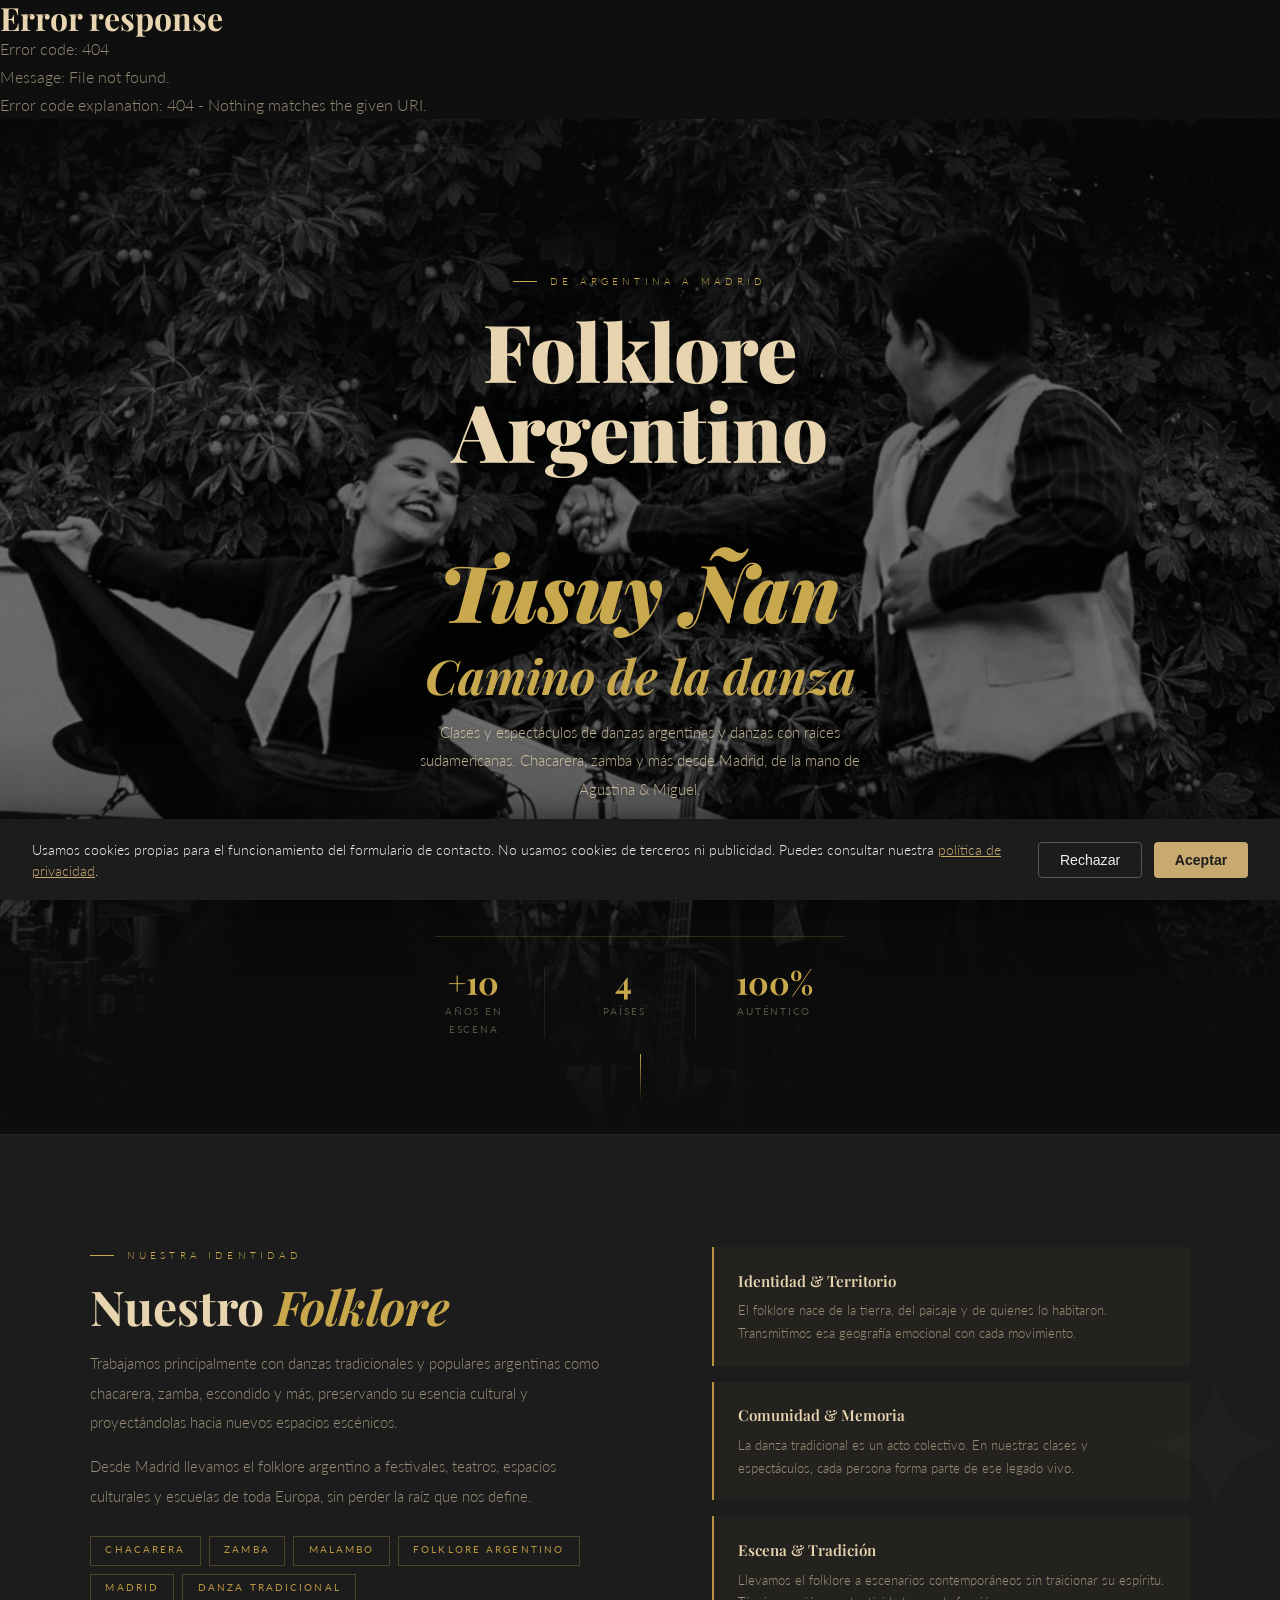
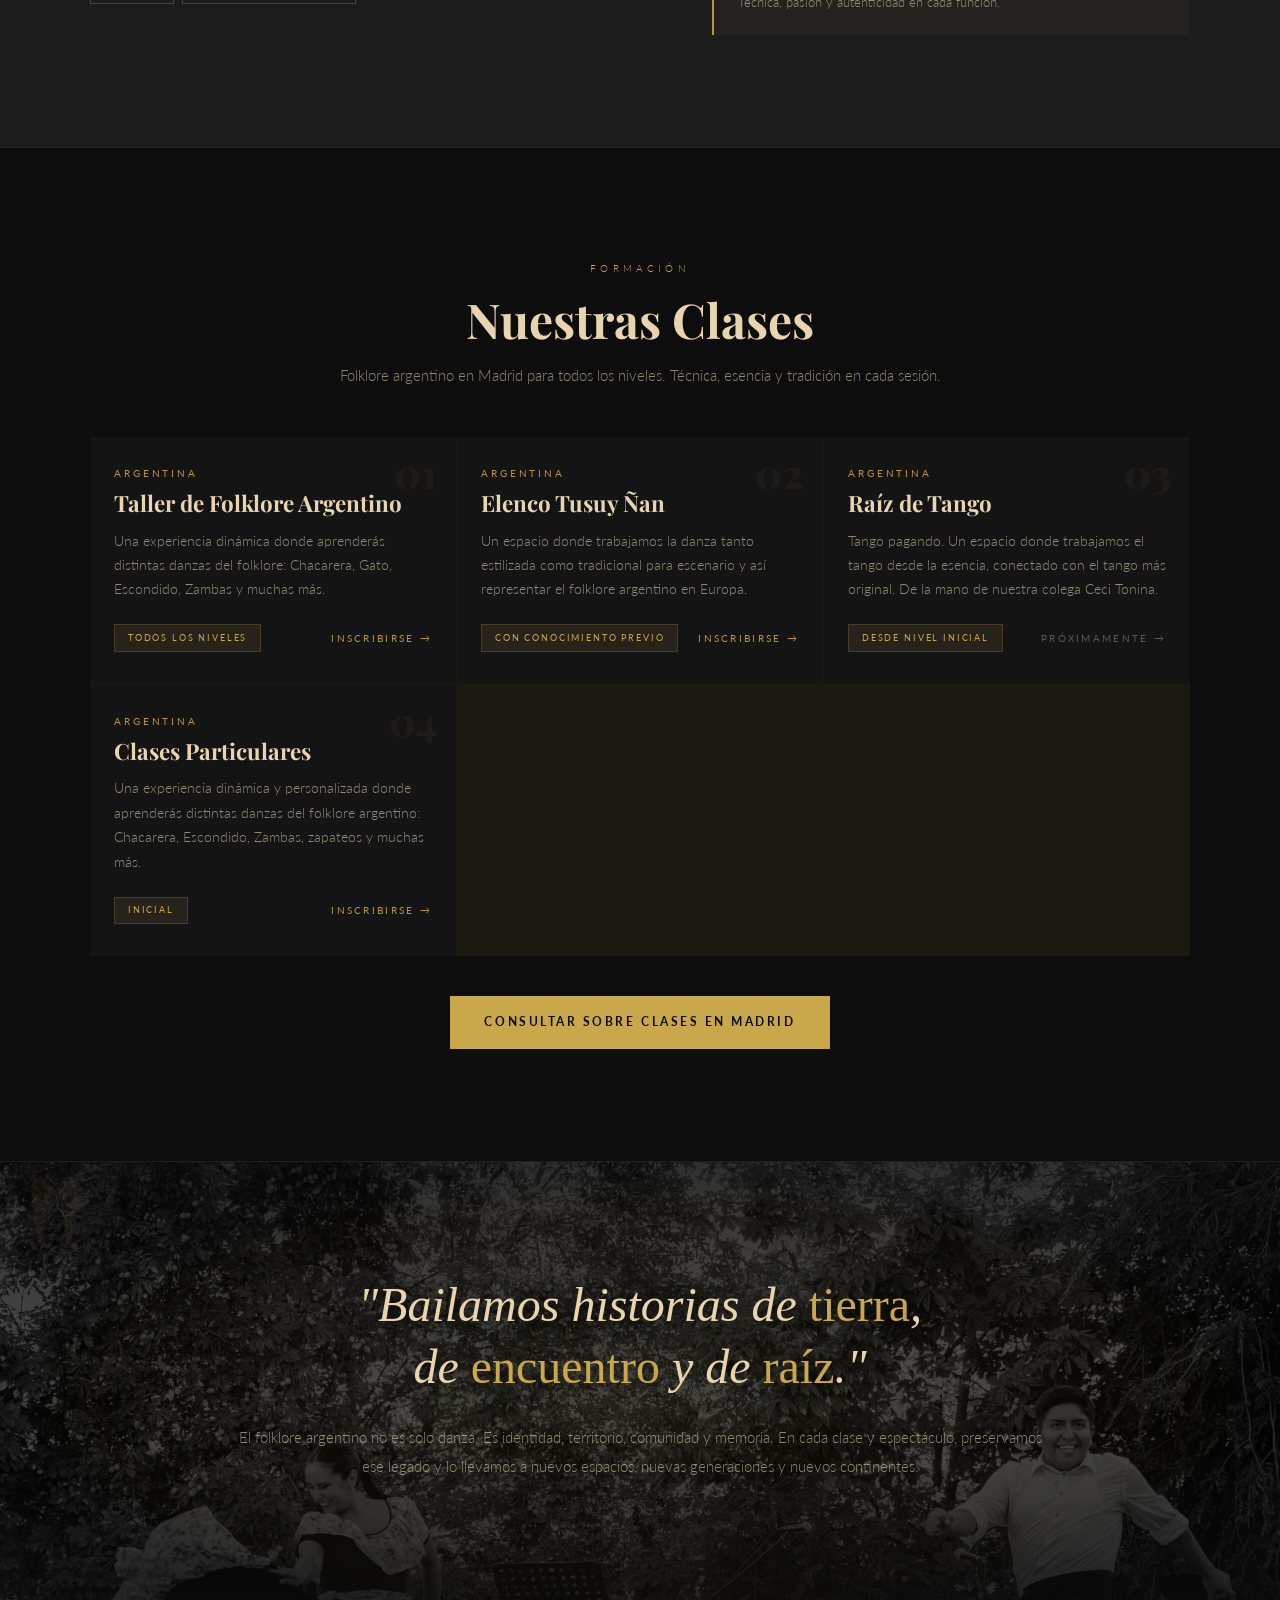
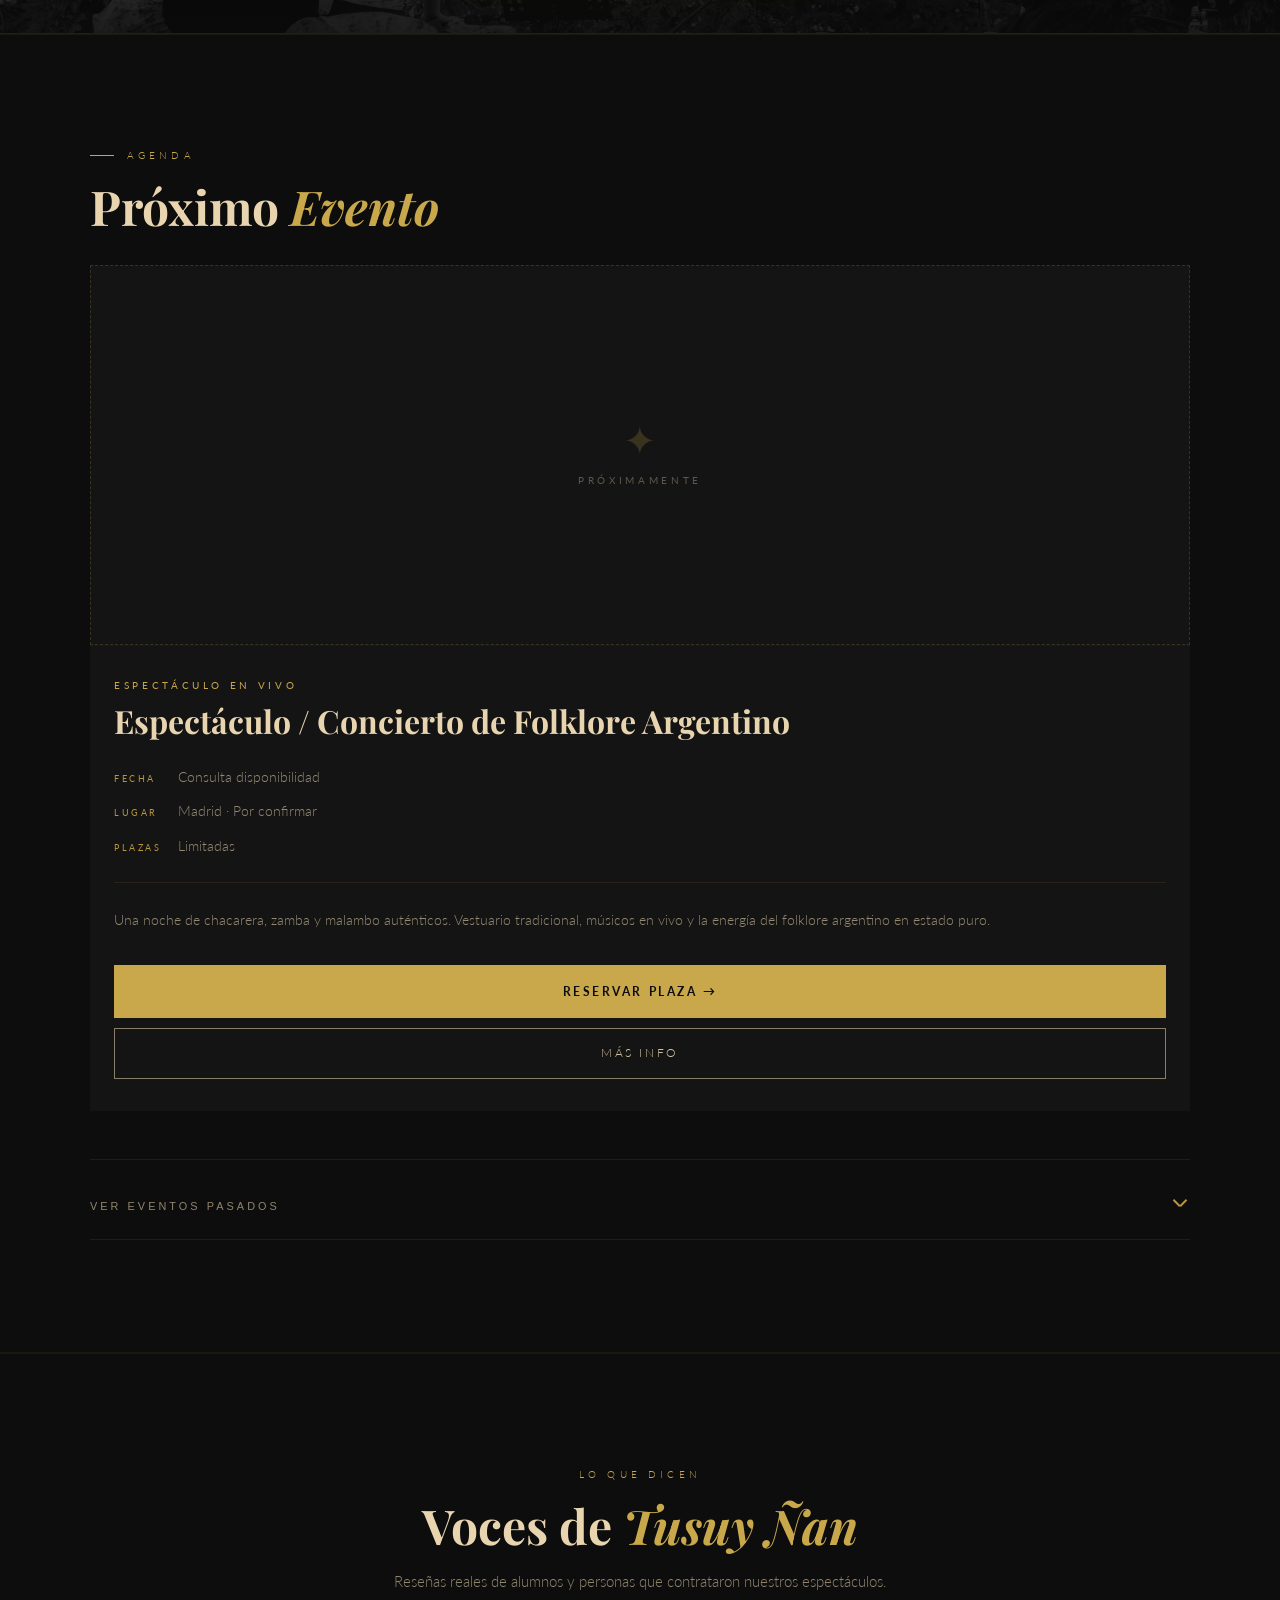
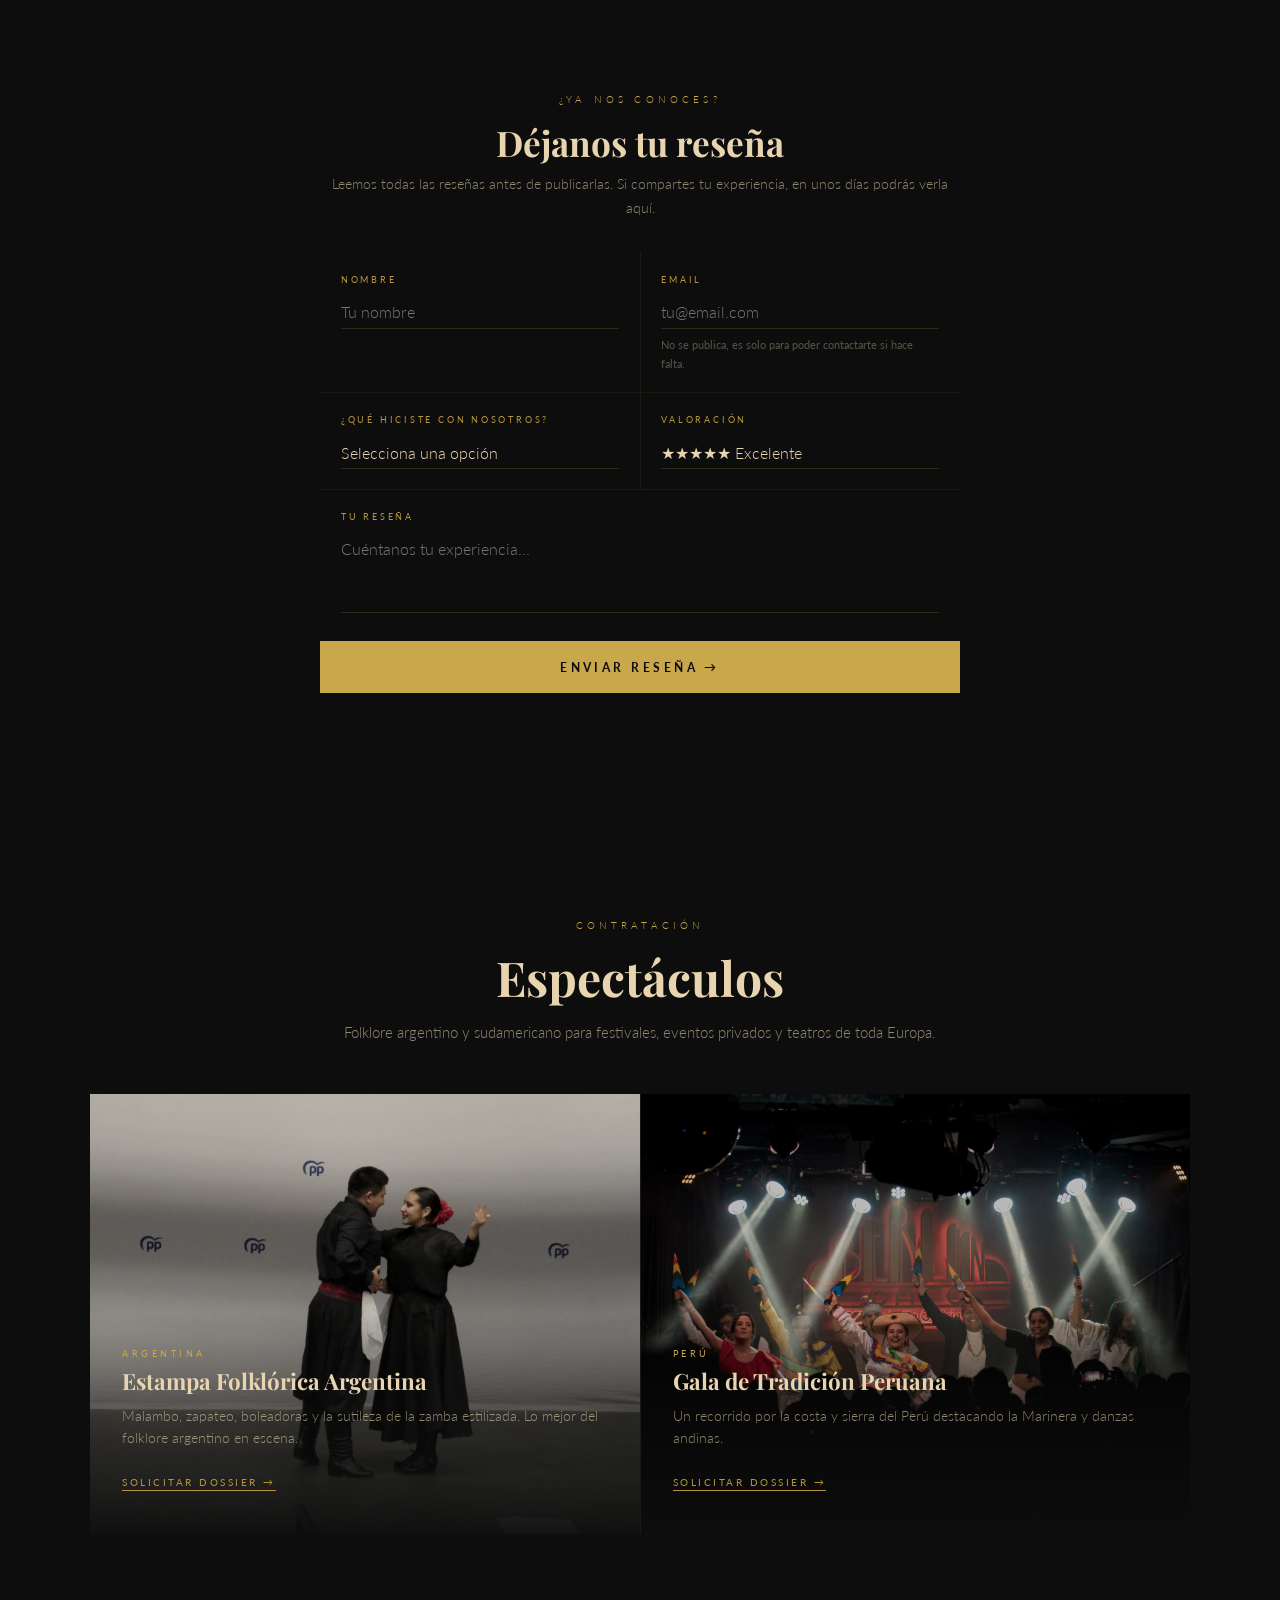
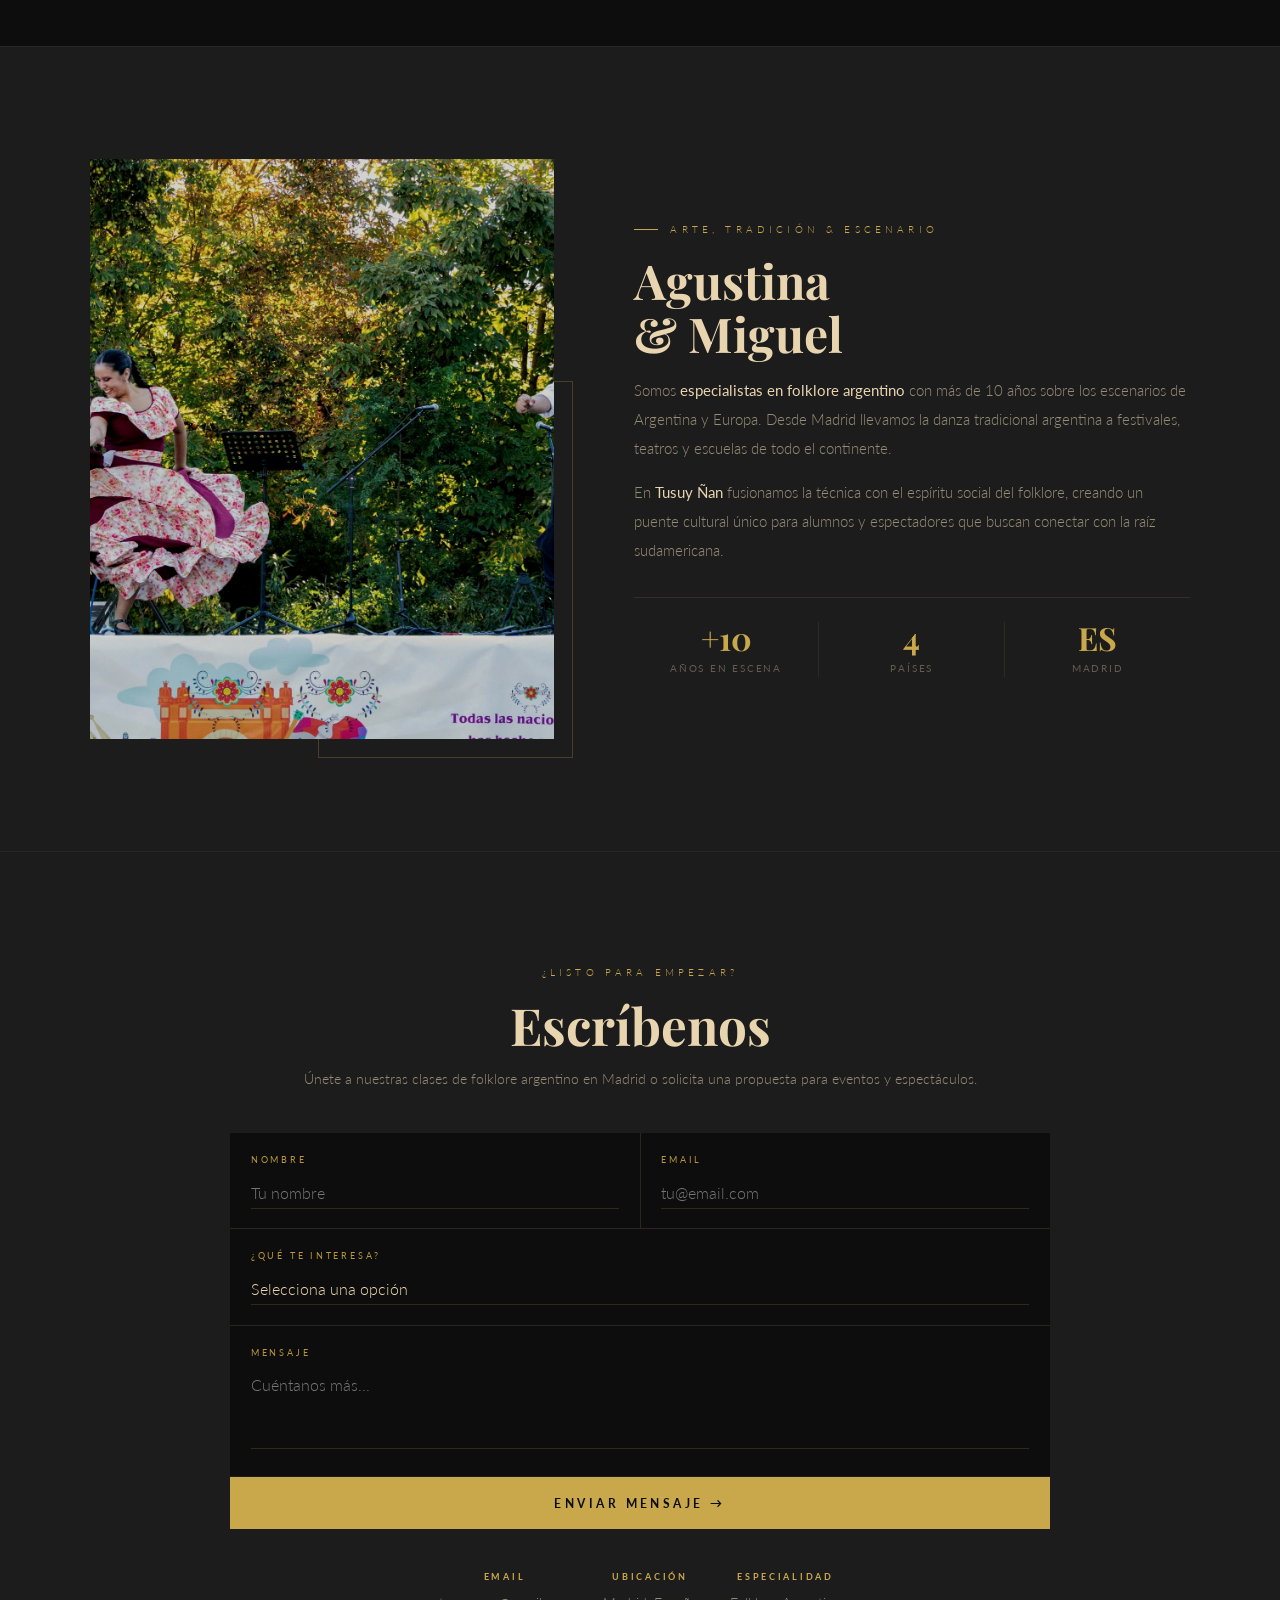
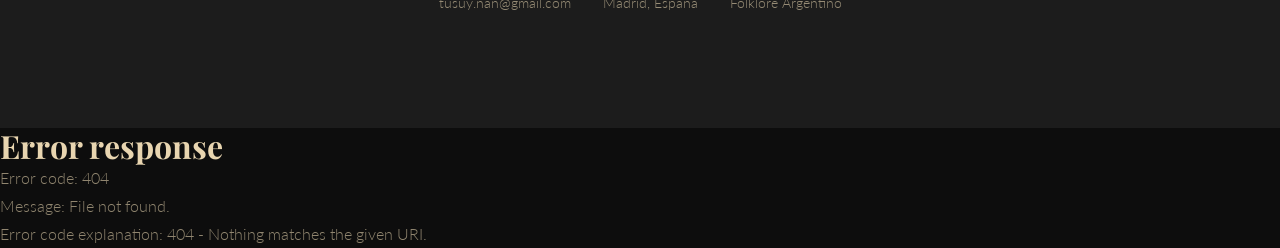
==== tusuy-nan/index.html @ e79c9448 "Add files via upload" ====
<!DOCTYPE html>
<html lang="es">
<head>
  <meta charset="UTF-8" />
  <meta name="viewport" content="width=device-width, initial-scale=1.0" />

  <!-- SEO -->
  <title>Tusuy Ñan | Clases de Folklore Argentino en Madrid</title>
  <meta name="description" content="Clases de chacarera, zamba y malambo en Madrid. Espectáculos de folklore argentino para festivales y eventos. Agustina & Miguel, especialistas con +10 años en escena." />
  <meta name="keywords" content="folklore argentino Madrid, clases de chacarera Madrid, zamba Madrid, malambo Madrid, danzas argentinas Madrid, espectáculos folklore argentino" />
  <meta name="robots" content="index, follow" />
  <link rel="canonical" href="https://tusuynan.com/" />

  <!-- Netlify Identity: procesa aquí también los links de confirmación/invitación
       por si el correo redirige a la home en vez de a /admin (bug conocido) -->
  <script defer src="https://identity.netlify.com/v1/netlify-identity-widget.js"></script>
  <script>
    if (window.netlifyIdentity) {
      window.netlifyIdentity.on('init', user => {
        if (!user) {
          window.netlifyIdentity.on('login', () => {
            document.location.href = '/admin/';
          });
        }
      });
    }
  </script>

  <!-- Open Graph -->
  <meta property="og:title" content="Tusuy Ñan | Folklore Argentino en Madrid" />
  <meta property="og:description" content="Clases de chacarera, zamba y malambo en Madrid. Espectáculos de folklore argentino para festivales y eventos." />
  <meta property="og:image" content="https://tusuynan.com/img/fondo%20negro.jpg" />
  <meta property="og:url" content="https://tusuynan.com/" />
  <meta property="og:type" content="website" />
  <meta property="og:locale" content="es_ES" />

  <!-- Twitter Card -->
  <meta name="twitter:card" content="summary_large_image" />
  <meta name="twitter:title" content="Tusuy Ñan | Folklore Argentino en Madrid" />
  <meta name="twitter:description" content="Clases de chacarera, zamba y malambo en Madrid. Espectáculos de folklore argentino para festivales y eventos." />
  <meta name="twitter:image" content="https://tusuynan.com/img/fondo%20negro.jpg" />

  <!-- Favicon -->
  <link rel="icon" type="image/png" href="./img/inti.png" />

  <!-- Schema.org — Escuela de danza -->
  <script type="application/ld+json">
  {
    "@context": "https://schema.org",
    "@type": "DanceSchool",
    "name": "Tusuy Ñan",
    "description": "Clases y espectáculos de folklore argentino en Madrid. Chacarera, zamba, malambo y danzas tradicionales argentinas.",
    "url": "https://tusuynan.com",
    "image": "https://tusuynan.com/img/fondo%20negro.jpg",
    "email": "tusuy.nan@gmail.com",
    "address": {
      "@type": "PostalAddress",
      "addressLocality": "Madrid",
      "addressCountry": "ES"
    },
    "geo": {
      "@type": "GeoCoordinates",
      "latitude": "40.4168",
      "longitude": "-3.7038"
    },
    "sameAs": [
      "https://instagram.com/tusuynan",
      "https://www.youtube.com/@tusuynan",
      "https://www.facebook.com/tusuynan"
    ],
    "founder": [
      { "@type": "Person", "name": "Agustina", "jobTitle": "Profesora de folklore argentino" },
      { "@type": "Person", "name": "Miguel",   "jobTitle": "Profesor de folklore argentino" }
    ],
    "hasOfferCatalog": {
      "@type": "OfferCatalog",
      "name": "Clases de folklore argentino",
      "itemListElement": [
        {
          "@type": "Offer",
          "itemOffered": { "@type": "Course", "name": "Taller de Folklore Argentino", "description": "Chacarera, gato, escondido, zambas y más. Todos los niveles." }
        },
        {
          "@type": "Offer",
          "itemOffered": { "@type": "Course", "name": "Elenco Tusuy Ñan", "description": "Danza folklórica argentina estilizada y tradicional para escenario." }
        },
        {
          "@type": "Offer",
          "itemOffered": { "@type": "Course", "name": "Clases Particulares de Folklore Argentino", "description": "Clases personalizadas de chacarera, zamba y más en Madrid." }
        }
      ]
    }
  }
  </script>

  <!-- Fuentes -->
  <link rel="preconnect" href="https://fonts.googleapis.com" />
  <link rel="preconnect" href="https://fonts.gstatic.com" crossorigin />
  <link href="https://fonts.googleapis.com/css2?family=Playfair+Display:ital,wght@0,400;0,700;0,900;1,400;1,700&family=Lato:wght@300;400;700&family=IM+Fell+English:ital@0;1&display=swap" rel="stylesheet" />

  <!-- CSS -->
  <link rel="stylesheet" href="./css/base.css" />
  <link rel="stylesheet" href="./css/navbar.css" />
  <link rel="stylesheet" href="./css/footer.css" />
  <link rel="stylesheet" href="./css/home.css" />
</head>
<body>

<!-- ══════════════════════════════════════
     BANNER DE COOKIES
══════════════════════════════════════ -->
<style>
  #cookie-banner {
    position: fixed; bottom: 0; left: 0; right: 0;
    background: #1a1a1a; color: #f0ede8;
    padding: 1.2rem 2rem;
    display: flex; align-items: center; justify-content: space-between;
    gap: 1.5rem; z-index: 9999;
    font-family: inherit; font-size: 0.88rem; line-height: 1.5;
    box-shadow: 0 -4px 20px rgba(0,0,0,0.4); flex-wrap: wrap;
  }
  #cookie-banner p { margin: 0; flex: 1; min-width: 220px; color: #f0ede8; }
  #cookie-banner a { color: #c9a96e; text-decoration: underline; }
  .cookie-btns { display: flex; gap: 0.75rem; flex-shrink: 0; }
  .cookie-btn-accept {
    background: #c9a96e; color: #1a1a1a; border: none;
    padding: 0.55rem 1.3rem; border-radius: 4px; cursor: pointer;
    font-weight: 700; font-size: 0.88rem; transition: background 0.2s;
  }
  .cookie-btn-accept:hover { background: #b8944f; }
  .cookie-btn-reject {
    background: transparent; color: #f0ede8; border: 1px solid #555;
    padding: 0.55rem 1.3rem; border-radius: 4px; cursor: pointer;
    font-size: 0.88rem; transition: border-color 0.2s;
  }
  .cookie-btn-reject:hover { border-color: #999; }
</style>

<div id="cookie-banner" role="dialog" aria-label="Aviso de cookies">
  <p>
    Usamos cookies propias para el funcionamiento del formulario de contacto.
    No usamos cookies de terceros ni publicidad.
    Puedes consultar nuestra
    <a href="./politica-de-privacidad.html">política de privacidad</a>.
  </p>
  <div class="cookie-btns">
    <button class="cookie-btn-reject" onclick="rejectCookies()">Rechazar</button>
    <button class="cookie-btn-accept" onclick="acceptCookies()">Aceptar</button>
  </div>
</div>

<script>
  (function() {
    if (localStorage.getItem('cookieConsent')) {
      document.getElementById('cookie-banner').style.display = 'none';
    }
  })();
  function acceptCookies() {
    localStorage.setItem('cookieConsent', 'accepted');
    document.getElementById('cookie-banner').style.display = 'none';
  }
  function rejectCookies() {
    localStorage.setItem('cookieConsent', 'rejected');
    document.getElementById('cookie-banner').style.display = 'none';
  }
</script>

  <!-- NAVBAR -->
  <div id="navbar-placeholder"></div>

  <!-- ══════════════════════════════════════
       HERO
  ══════════════════════════════════════ -->
  <section id="hero">
    <div class="hero-bg">
      <img
        src="./img/fondo negro.jpg"
        alt="Agustina y Miguel bailando folklore argentino en Madrid, vestimenta tradicional argentina"
        loading="eager"
        id="heroBgImg"
      />
      <div class="hero-bg-overlay"></div>
    </div>

    <div class="hero-content">
      <p class="hero-eyebrow">De Argentina a Madrid</p>
      <h1 class="hero-title">
        Folklore Argentino<br>
        <em><br>Tusuy Ñan</em>
      </h1>
      <h2 class="section-title"><em>Camino de la danza</em></h2>
      <p class="hero-subtitle">
        Clases y espectáculos de danzas argentinas y danzas con raíces sudamericanas.
        Chacarera, zamba y más desde Madrid, de la mano de Agustina &amp; Miguel.
      </p>
      <div class="hero-actions">
        <a href="#clases" class="btn-oro">Ver Clases</a>
        <a href="#contacto" class="btn-outline">Solicitar Presupuesto</a>
      </div>
      <div class="hero-stats">
        <div>
          <div class="stat-num">+10</div>
          <div class="stat-label">Años en escena</div>
        </div>
        <div>
          <div class="stat-num">4</div>
          <div class="stat-label">Países</div>
        </div>
        <div>
          <div class="stat-num">100%</div>
          <div class="stat-label">Auténtico</div>
        </div>
      </div>
    </div>

    <div class="hero-scroll-hint" aria-hidden="true">
      <span></span>
    </div>
  </section>

  <!-- ══════════════════════════════════════
       NUESTRO FOLKLORE
  ══════════════════════════════════════ -->
  <section id="folklore">
    <div class="folklore-inner">
      <div class="reveal">
        <p class="eyebrow">Nuestra identidad</p>
        <h2 class="section-title">Nuestro <em>Folklore</em></h2>
        <p class="folklore-text">
          Trabajamos principalmente con danzas tradicionales y populares argentinas como chacarera, zamba,
          escondido y más, preservando su esencia cultural y proyectándolas hacia nuevos espacios escénicos.
        </p>
        <p class="folklore-text">
          Desde Madrid llevamos el folklore argentino a festivales, teatros, espacios culturales y escuelas de toda
          Europa, sin perder la raíz que nos define.
        </p>
        <div class="folklore-tags">
          <span class="tag">Chacarera</span>
          <span class="tag">Zamba</span>
          <span class="tag">Malambo</span>
          <span class="tag">Folklore Argentino</span>
          <span class="tag">Madrid</span>
          <span class="tag">Danza Tradicional</span>
        </div>
      </div>
      <div class="folklore-pilares reveal">
        <div class="pilar">
          <div class="pilar-title">Identidad &amp; Territorio</div>
          <div class="pilar-text">El folklore nace de la tierra, del paisaje y de quienes lo habitaron. Transmitimos esa geografía emocional con cada movimiento.</div>
        </div>
        <div class="pilar">
          <div class="pilar-title">Comunidad &amp; Memoria</div>
          <div class="pilar-text">La danza tradicional es un acto colectivo. En nuestras clases y espectáculos, cada persona forma parte de ese legado vivo.</div>
        </div>
        <div class="pilar">
          <div class="pilar-title">Escena &amp; Tradición</div>
          <div class="pilar-text">Llevamos el folklore a escenarios contemporáneos sin traicionar su espíritu. Técnica, pasión y autenticidad en cada función.</div>
        </div>
      </div>
    </div>
  </section>

  <!-- ══════════════════════════════════════
       CLASES ARGENTINAS
  ══════════════════════════════════════ -->
  <section id="clases">
    <div class="section-header reveal">
      <p class="eyebrow center">Formación</p>
      <h2 class="section-title">Nuestras Clases</h2>
      <p class="section-subtitle">Folklore argentino en Madrid para todos los niveles. Técnica, esencia y tradición en cada sesión.</p>
    </div>
    <div class="clases-grid">

      <div class="clase-card reveal">
        <span class="clase-num">01</span>
        <div class="clase-origen">Argentina</div>
        <h3 class="clase-nombre">Taller de Folklore Argentino</h3>
        <p class="clase-desc">Una experiencia dinámica donde aprenderás distintas danzas del folklore: Chacarera, Gato, Escondido, Zambas y muchas más.</p>
        <div class="clase-footer">
          <span class="clase-nivel">Todos los niveles</span>
          <a href="https://docs.google.com/forms/d/e/1FAIpQLScEq_d7zS1VdqPjqW7KhTDardm_DSz-I-g7JGvjxgZeINDueA/viewform" class="clase-link" target="_blank" rel="noopener">Inscribirse →</a>
        </div>
      </div>

      <div class="clase-card reveal">
        <span class="clase-num">02</span>
        <div class="clase-origen">Argentina</div>
        <h3 class="clase-nombre">Elenco Tusuy Ñan</h3>
        <p class="clase-desc">Un espacio donde trabajamos la danza tanto estilizada como tradicional para escenario y así representar el folklore argentino en Europa.</p>
        <div class="clase-footer">
          <span class="clase-nivel">Con conocimiento previo</span>
          <a href="https://forms.gle/ts8Kjhfhya6NLiP17" class="clase-link" target="_blank" rel="noopener">Inscribirse →</a>
        </div>
      </div>

      <div class="clase-card reveal">
        <span class="clase-num">03</span>
        <div class="clase-origen">Argentina</div>
        <h3 class="clase-nombre">Raíz de Tango</h3>
        <p class="clase-desc">Tango pagando. Un espacio donde trabajamos el tango desde la esencia, conectado con el tango más original. De la mano de nuestra colega Ceci Tonina.</p>
        <div class="clase-footer">
          <span class="clase-nivel">Desde nivel inicial</span>
          <span class="clase-link" style="color:var(--texto-fino); cursor:default;">Próximamente →</span>
        </div>
      </div>

      <div class="clase-card reveal">
        <span class="clase-num">04</span>
        <div class="clase-origen">Argentina</div>
        <h3 class="clase-nombre">Clases Particulares</h3>
        <p class="clase-desc">Una experiencia dinámica y personalizada donde aprenderás distintas danzas del folklore argentino: Chacarera, Escondido, Zambas, zapateos y muchas más.</p>
        <div class="clase-footer">
          <span class="clase-nivel">Inicial</span>
          <a href="https://forms.gle/ts8Kjhfhya6NLiP17" class="clase-link" target="_blank" rel="noopener">Inscribirse →</a>
        </div>
      </div>

    </div>
    <div class="clases-cta">
      <a href="#contacto" class="btn-oro">Consultar sobre clases en Madrid</a>
    </div>
  </section>

  <!-- ══════════════════════════════════════
       FRANJA DIVISORA + FOLKLORE LATINOAMERICANO
       (ANULADO TEMPORALMENTE — descomentar para reactivar)
  <div class="divisor-sudamericano">
    <div class="divisor-linea"></div>
    <div class="divisor-texto">
      <span class="divisor-eyebrow">Sin Fronteras</span>
      <span class="divisor-titulo">Folklore <em>Sudamericano</em></span>
    </div>
    <div class="divisor-linea"></div>
  </div>

  <section id="clases-sudamericano">
    <div class="section-header reveal">
      <p class="eyebrow center">Folklore vivo</p>
      <h2 class="section-title">Danzas de <em>Latinoamérica</em></h2>
      <p class="section-subtitle">Más allá de Argentina, llevamos la riqueza cultural de otros países de Sudamérica a los escenarios y salas de Madrid.</p>
    </div>
    <div class="clases-grid clases-grid--sud">

      <div class="clase-card reveal">
        <span class="clase-num">01</span>
        <div class="clase-origen">Perú · Los Andes</div>
        <h3 class="clase-nombre">Danzas Peruanas y Andinas</h3>
        <p class="clase-desc">Un recorrido por la costa, sierra y selva del Perú. Traemos la cosmovisión andina a través de sus danzas.</p>
        <div class="clase-footer">
          <span class="clase-nivel">Inicial</span>
          <span class="clase-link" style="color:var(--texto-fino); cursor:default;">Próximamente →</span>
        </div>
      </div>

      <div class="clase-card reveal">
        <span class="clase-num">02</span>
        <div class="clase-origen">Bolivia · Oriente</div>
        <h3 class="clase-nombre">Danzas del Oriente Boliviano</h3>
        <p class="clase-desc">La energía y el color del oriente de Bolivia. Ritmos como chovenas, taquiraris, carnavales y más. Danzas que celebran la vida.</p>
        <div class="clase-footer">
          <span class="clase-nivel">Todos los niveles</span>
          <a href="#contacto" class="clase-link">Consultar →</a>
        </div>
      </div>

    </div>
    <div class="clases-cta">
      <a href="#contacto" class="btn-oro">Consultar sobre folklore sudamericano</a>
    </div>
  </section>
  FIN FOLKLORE LATINOAMERICANO ══════════════════ -->

  <!-- ══════════════════════════════════════
       EMOCIONAL
  ══════════════════════════════════════ -->
  <section id="emocional">
    <div class="emocional-overlay"></div>
    <div class="emocional-inner reveal">
      <blockquote class="emocional-quote">
        "Bailamos historias de <strong>tierra</strong>,<br>
        de <strong>encuentro</strong> y de <strong>raíz</strong>."
      </blockquote>
      <p class="emocional-texto">
        El folklore argentino no es solo danza. Es identidad, territorio, comunidad y memoria.
        En cada clase y espectáculo, preservamos ese legado y lo llevamos a nuevos espacios,
        nuevas generaciones y nuevos continentes.
      </p>
    </div>
  </section>

  <!-- ══════════════════════════════════════
       EVENTOS — Próximo + Pasados
       (datos cargados dinámicamente desde /data/eventos.json — ver main.js)
  ══════════════════════════════════════ -->
  <section id="evento">
    <div class="eventos-wrap">

      <!-- Próximo evento -->
      <div class="evento-proximo reveal">
        <p class="eyebrow">Agenda</p>
        <h2 class="section-title">Próximo <em>Evento</em></h2>

        <div class="evento-card" data-evento-card>

          <!-- Flyer: se actualiza automáticamente desde /data/eventos.json -->
          <div class="evento-flyer">
            <img
              src="./img/flyer-proximo.jpg"
              alt="Flyer del próximo espectáculo de folklore argentino en Madrid"
              class="evento-flyer-img"
              loading="lazy"
              data-evento-flyer-img
              onerror="this.parentElement.classList.add('flyer-placeholder')"
            />
            <div class="flyer-no-img" aria-hidden="true">
              <span class="flyer-icono">✦</span>
              <span class="flyer-proximamente" data-evento-flyer-fallback>Próximamente</span>
            </div>
          </div>

          <!-- Info -->
          <div class="evento-info">
            <div class="evento-etiqueta" data-evento-etiqueta>Espectáculo en vivo</div>
            <div class="evento-titulo" data-evento-titulo>Espectáculo / Concierto de Folklore Argentino</div>
            <div class="evento-meta">
              <div class="evento-meta-item">
                <span class="evento-meta-label">Fecha</span>
                <span class="evento-meta-val" data-evento-fecha>Consulta disponibilidad</span>
              </div>
              <div class="evento-meta-item">
                <span class="evento-meta-label">Lugar</span>
                <span class="evento-meta-val" data-evento-lugar>Madrid · Por confirmar</span>
              </div>
              <div class="evento-meta-item">
                <span class="evento-meta-label">Plazas</span>
                <span class="evento-meta-val" data-evento-plazas>Limitadas</span>
              </div>
            </div>
            <p class="evento-desc" data-evento-desc>
              Una noche de chacarera, zamba y malambo auténticos. Vestuario tradicional,
              músicos en vivo y la energía del folklore argentino en estado puro.
            </p>
            <div class="evento-acciones">
              <a href="#contacto" class="btn-oro" data-evento-link>Reservar plaza →</a>
              <a href="#contacto" class="btn-outline">Más info</a>
            </div>
          </div>

        </div>
      </div>

      <!-- Eventos pasados -->
      <div class="eventos-pasados reveal">
        <button class="pasados-toggle" id="pasadosToggle" aria-expanded="false" aria-controls="pasadosLista">
          <span class="pasados-toggle-label">Ver eventos pasados</span>
          <span class="pasados-toggle-icono" aria-hidden="true"></span>
        </button>

        <div class="pasados-lista" id="pasadosLista" aria-hidden="true">
          <div class="pasados-grid" data-pasados-grid>
            <!-- Las tarjetas de eventos pasados se insertan aquí dinámicamente,
                 leídas desde /data/eventos.json (los que tengan fecha anterior a hoy) -->
          </div>
        </div>
      </div>

    </div>
  </section>

  <!-- ══════════════════════════════════════
       TESTIMONIOS
       - Las tarjetas se cargan desde /data/testimonios.json (solo los aprobados)
       - El formulario de abajo va a Netlify Forms (bandeja privada, con moderación)
  ══════════════════════════════════════ -->
  <section id="testimonios">
    <div class="section-header reveal">
      <p class="eyebrow center">Lo que dicen</p>
      <h2 class="section-title">Voces de <em>Tusuy Ñan</em></h2>
      <p class="section-subtitle">Reseñas reales de alumnos y personas que contrataron nuestros espectáculos.</p>
    </div>

    <div class="testimonios-grid" id="testimoniosGrid" data-testimonios-grid>
      <!-- Las tarjetas se insertan aquí dinámicamente vía JS -->
    </div>

    <!-- Formulario público: envía a Netlify Forms para revisión antes de publicar -->
    <div class="resena-form-wrap reveal">
      <p class="eyebrow center">¿Ya nos conoces?</p>
      <h3 class="resena-form-title">Déjanos tu reseña</h3>
      <p class="resena-form-sub">
        Leemos todas las reseñas antes de publicarlas. Si compartes tu experiencia, en unos días podrás verla aquí.
      </p>

      <form name="resena" method="POST" data-netlify="true" netlify-honeypot="bot-field" class="resena-form">
        <input type="hidden" name="form-name" value="resena" />
        <p style="display:none"><label>No rellenar: <input name="bot-field" /></label></p>

        <div class="form-grid">
          <div class="form-field">
            <label for="resena-nombre">Nombre</label>
            <input type="text" id="resena-nombre" name="nombre" placeholder="Tu nombre" autocomplete="name" required />
          </div>
          <div class="form-field">
            <label for="resena-email">Email</label>
            <input type="email" id="resena-email" name="email" placeholder="tu@email.com" autocomplete="email" required />
            <small class="form-hint">No se publica, es solo para poder contactarte si hace falta.</small>
          </div>
          <div class="form-field">
            <label for="resena-actividad">¿Qué hiciste con nosotros?</label>
            <select id="resena-actividad" name="actividad">
              <option value="">Selecciona una opción</option>
              <option value="Clases presenciales">Clases presenciales</option>
              <option value="Clases online">Clases online</option>
              <option value="Espectáculo contratado">Espectáculo contratado</option>
              <option value="Evento particular">Evento particular</option>
            </select>
          </div>
          <div class="form-field">
            <label for="resena-valoracion">Valoración</label>
            <select id="resena-valoracion" name="valoracion" required>
              <option value="5">★★★★★ Excelente</option>
              <option value="4">★★★★☆ Muy bueno</option>
              <option value="3">★★★☆☆ Bueno</option>
              <option value="2">★★☆☆☆ Regular</option>
              <option value="1">★☆☆☆☆ Malo</option>
            </select>
          </div>
          <div class="form-field full">
            <label for="resena-texto">Tu reseña</label>
            <textarea id="resena-texto" name="texto" placeholder="Cuéntanos tu experiencia..." required></textarea>
          </div>
        </div>
        <button type="submit" class="btn-submit">Enviar reseña →</button>
      </form>
    </div>
  </section>

  <!-- ══════════════════════════════════════
       ESPECTÁCULOS
  ══════════════════════════════════════ -->
  <section id="espectaculo">
    <div class="section-header reveal">
      <p class="eyebrow center">Contratación</p>
      <h2 class="section-title">Espectáculos</h2>
      <p class="section-subtitle">Folklore argentino y sudamericano para festivales, eventos privados y teatros de toda Europa.</p>
    </div>
    <div class="espect-grid">

      <div class="espect-card reveal">
        <img src="./img/folk toledo.jpg" alt="Espectáculo de estampa folklórica argentina con zapateo y malambo en Madrid" class="espect-img" loading="lazy" />
        <div class="espect-info">
          <div class="espect-pais">Argentina</div>
          <h3 class="espect-nombre">Estampa Folklórica Argentina</h3>
          <p class="espect-desc">Malambo, zapateo, boleadoras y la sutileza de la zamba estilizada. Lo mejor del folklore argentino en escena.</p>
          <a href="#contacto" class="espect-link">Solicitar Dossier →</a>
        </div>
      </div>

      <div class="espect-card reveal">
        <img src="./img/berlin.jpg" alt="Gala de danza peruana con marinera y danzas andinas en Madrid" class="espect-img" loading="lazy" />
        <div class="espect-info">
          <div class="espect-pais">Perú</div>
          <h3 class="espect-nombre">Gala de Tradición Peruana</h3>
          <p class="espect-desc">Un recorrido por la costa y sierra del Perú destacando la Marinera y danzas andinas.</p>
          <a href="#contacto" class="espect-link">Solicitar Dossier →</a>
        </div>
      </div>

    </div>
  </section>

  <!-- ══════════════════════════════════════
       NOSOTROS
  ══════════════════════════════════════ -->
  <section id="nosotros">
    <div class="nosotros-inner">
      <div class="nosotros-img-wrap reveal">
        <img src="./img/folk duo.jpg" alt="Agustina y Miguel, profesores especialistas en folklore argentino en Madrid con más de 10 años de experiencia" class="nosotros-img" loading="lazy" />
        <div class="nosotros-img-accent"></div>
      </div>
      <div class="reveal">
        <p class="eyebrow">Arte, Tradición &amp; Escenario</p>
        <h2 class="section-title">Agustina<br>&amp; Miguel</h2>
        <p class="nosotros-text">
          Somos <strong>especialistas en folklore argentino</strong> con más de 10 años sobre los escenarios
          de Argentina y Europa. Desde Madrid llevamos la danza tradicional argentina a festivales,
          teatros y escuelas de todo el continente.
        </p>
        <p class="nosotros-text">
          En <strong>Tusuy Ñan</strong> fusionamos la técnica con el espíritu social del folklore, creando
          un puente cultural único para alumnos y espectadores que buscan conectar con la raíz sudamericana.
        </p>
        <div class="nosotros-stats">
          <div><div class="stat-num">+10</div><div class="stat-label">Años en escena</div></div>
          <div><div class="stat-num">4</div><div class="stat-label">Países</div></div>
          <div><div class="stat-num">ES</div><div class="stat-label">Madrid</div></div>
        </div>
      </div>
    </div>
  </section>

  <!-- ══════════════════════════════════════
       BLOG (ANULADO TEMPORALMENTE — descomentar para reactivar)
  <section id="blog">
    <div class="section-header reveal">
      <p class="eyebrow center">Bitácora del Camino</p>
      <h2 class="section-title">Del Folklore,<br><em>con amor</em></h2>
    </div>
    <div class="blog-grid">
      <a href="./blog/tucuman.html" class="blog-card reveal">
        <img src="./img/folk duo.jpg" alt="Danza folklórica argentina en Tucumán, Argentina" class="blog-img" loading="lazy" />
        <div class="blog-body">
          <div class="blog-fecha">8 Ene, 2026</div>
          <div class="blog-titulo">Entre Bombos y Zamba: Mi viaje por Tucumán</div>
          <div class="blog-extracto">Agustina nos cuenta la esencia del folklore en su tierra natal y cómo el zapateo conecta con la tierra...</div>
          <span class="blog-link">Leer crónica →</span>
        </div>
      </a>
      <a href="./blog/post-ej.html" class="blog-card reveal">
        <img src="./img/caporal.png" alt="Técnica del salto del Caporal, danza folklórica latinoamericana en Madrid" class="blog-img" loading="lazy" />
        <div class="blog-body">
          <div class="blog-fecha">1 Ene, 2026</div>
          <div class="blog-titulo">5 Consejos para dominar el salto del Caporal</div>
          <div class="blog-extracto">Miguel comparte técnica y preparación física para bailar con la energía de los Andes en Madrid...</div>
          <span class="blog-link">Leer consejos →</span>
        </div>
      </a>
    </div>
  </section>
  FIN BLOG ══════════════════════════════ -->

  <!-- ══════════════════════════════════════
       CONTACTO — Formulario Netlify
  ══════════════════════════════════════ -->
  <section id="contacto">
    <div class="contacto-inner">
      <p class="eyebrow center">¿Listo para empezar?</p>
      <h2 class="contacto-title">Escríbenos</h2>
      <p class="contacto-sub">
        Únete a nuestras clases de folklore argentino en Madrid o solicita una propuesta para eventos y espectáculos.
      </p>

      <form name="contacto" method="POST" data-netlify="true" netlify-honeypot="bot-field">
        <input type="hidden" name="form-name" value="contacto" />
        <p style="display:none"><label>No rellenar: <input name="bot-field" /></label></p>

        <div class="form-grid">
          <div class="form-field">
            <label for="nombre">Nombre</label>
            <input type="text" id="nombre" name="nombre" placeholder="Tu nombre" autocomplete="name" required />
          </div>
          <div class="form-field">
            <label for="email">Email</label>
            <input type="email" id="email" name="email" placeholder="tu@email.com" autocomplete="email" required />
          </div>
          <div class="form-field full">
            <label for="interes">¿Qué te interesa?</label>
            <select id="interes" name="interes">
              <option value="">Selecciona una opción</option>
              <option value="clases-presenciales">Clases de folklore argentino en Madrid</option>
              <option value="clases-online">Clases virtuales / online</option>
              <option value="espectaculo">Contratar espectáculo</option>
              <option value="evento">Evento particular / personalizado</option>
            </select>
          </div>
          <div class="form-field full">
            <label for="mensaje">Mensaje</label>
            <textarea id="mensaje" name="mensaje" placeholder="Cuéntanos más..."></textarea>
          </div>
        </div>
        <button type="submit" class="btn-submit">Enviar Mensaje →</button>
      </form>

      <div class="contacto-datos">
        <div class="c-dato">
          <strong>Email</strong>
          <span>tusuy.nan@gmail.com</span>
        </div>
        <div class="c-dato">
          <strong>Ubicación</strong>
          <span>Madrid, España</span>
        </div>
        <div class="c-dato">
          <strong>Especialidad</strong>
          <span>Folklore Argentino</span>
        </div>
      </div>
    </div>
  </section>

  <!-- FOOTER -->
  <div id="footer-placeholder"></div>

  <script src="./js/main.js"></script>
</body>
</html>
---- tusuy-nan/css/base.css ----
/* ================================================
   BASE.CSS — Variables, reset y estilos globales
   Mobile First · Tusuy Ñan
   ================================================ */

/* ── VARIABLES ── */
:root {
  /* Fondo oscuro (paleta original) */
  --negro:        #0D0D0D;
  --carbon:       #141414;
  --carbon-med:   #1C1C1C;
  --carbon-suave: #242424;
  --gris-oscuro:  #2E2E2E;

  /* Dorado — identidad del logo */
  --oro:          #C9A84C;
  --oro-claro:    #DFC070;
  --oro-suave:    #B8943E;
  --oro-tenue:    rgba(201,168,76,0.12);

  /* Acento tierra / azul criollo */
  --tierra:       #7A3B1E;
  --tierra-med:   #A0522D;
  --arena:        #E8D5B0;
  --azul-criollo: #1B2E4B;

  /* Texto */
  --texto:        #E8D5B0;
  --texto-suave:  rgba(232,213,176,0.6);
  --texto-fino:   rgba(232,213,176,0.35);

  /* Tipografía */
  --font-display: 'Playfair Display', Georgia, serif;
  --font-body:    'Lato', 'Helvetica Neue', sans-serif;
  --font-italic:  'IM Fell English', Georgia, serif;

  /* Espaciado base */
  --px:           1.25rem;   /* padding horizontal mobile */
  --section-py:   4rem;      /* padding vertical secciones mobile */
}

/* ── RESET ── */
*, *::before, *::after {
  box-sizing: border-box;
  margin: 0;
  padding: 0;
}

html {
  scroll-behavior: smooth;
  -webkit-text-size-adjust: 100%;
}

body {
  background: var(--negro);
  color: var(--texto);
  font-family: var(--font-body);
  font-size: 16px;
  line-height: 1.75;
  overflow-x: hidden;
  -webkit-font-smoothing: antialiased;
}

/* Grain de textura sutil */
body::after {
  content: '';
  position: fixed;
  inset: 0;
  background-image: url("data:image/svg+xml,%3Csvg xmlns='http://www.w3.org/2000/svg' width='200' height='200'%3E%3Cfilter id='n'%3E%3CfeTurbulence type='fractalNoise' baseFrequency='0.9' numOctaves='4' stitchTiles='stitch'/%3E%3C/filter%3E%3Crect width='200' height='200' filter='url(%23n)' opacity='0.025'/%3E%3C/svg%3E");
  pointer-events: none;
  z-index: 9999;
}

img {
  max-width: 100%;
  display: block;
}

a {
  text-decoration: none;
  color: inherit;
}

/* ── TIPOGRAFÍA BASE ── */
h1, h2, h3, h4 {
  font-family: var(--font-display);
  line-height: 1.1;
  color: var(--texto);
}

p {
  font-weight: 300;
  color: var(--texto-suave);
}

/* ── ELEMENTOS COMPARTIDOS ── */

/* Eyebrow label */
.eyebrow {
  font-size: 0.62rem;
  letter-spacing: 0.42em;
  text-transform: uppercase;
  color: var(--oro);
  margin-bottom: 1rem;
  display: flex;
  align-items: center;
  gap: 0.8rem;
}

.eyebrow::before {
  content: '';
  width: 24px;
  height: 1px;
  background: var(--oro);
  flex-shrink: 0;
}

.eyebrow.center {
  justify-content: center;
}

.eyebrow.center::before {
  display: none;
}

/* Títulos de sección */
.section-title {
  font-family: var(--font-display);
  font-size: clamp(1.8rem, 7vw, 3rem);
  font-weight: 700;
  line-height: 1.1;
  color: var(--texto);
  margin-bottom: 1rem;
}

.section-title em {
  font-style: italic;
  color: var(--oro);
}

.section-subtitle {
  font-size: 0.93rem;
  font-weight: 300;
  color: var(--texto-suave);
  line-height: 1.8;
}

/* Header de sección centrado */
.section-header {
  text-align: center;
  margin-bottom: 3rem;
}

/* Divisor decorativo dorado */
.divider-oro {
  width: 40px;
  height: 1px;
  background: var(--oro);
  margin: 1.5rem auto;
  opacity: 0.4;
}

/* Tags / etiquetas */
.tag {
  display: inline-block;
  font-size: 0.6rem;
  letter-spacing: 0.22em;
  text-transform: uppercase;
  padding: 0.35rem 0.9rem;
  border: 1px solid rgba(201,168,76,0.28);
  color: var(--oro-suave);
  transition: all 0.2s;
}

.tag:hover {
  background: var(--oro-tenue);
  border-color: var(--oro);
  color: var(--oro);
}

/* Stats */
.stat-num {
  font-family: var(--font-display);
  font-size: 2rem;
  font-weight: 700;
  color: var(--oro);
  line-height: 1;
}

.stat-label {
  font-size: 0.62rem;
  letter-spacing: 0.18em;
  text-transform: uppercase;
  color: var(--texto-fino);
  margin-top: 0.35rem;
}

/* ── BOTONES ── */
.btn-oro {
  display: inline-block;
  background: var(--oro);
  color: var(--negro);
  padding: 0.9rem 2rem;
  font-family: var(--font-body);
  font-size: 0.72rem;
  font-weight: 700;
  letter-spacing: 0.22em;
  text-transform: uppercase;
  border: 2px solid var(--oro);
  transition: all 0.25s;
  cursor: pointer;
  text-align: center;
  /* Área táctil mínima recomendada */
  min-height: 48px;
  display: inline-flex;
  align-items: center;
  justify-content: center;
}

.btn-oro:hover {
  background: transparent;
  color: var(--oro);
}

.btn-outline {
  display: inline-flex;
  align-items: center;
  justify-content: center;
  background: transparent;
  /*color: var(--texto-suave);*/
  padding: 0.9rem 2rem;
  font-family: var(--font-body);
  font-size: 0.72rem;
  font-weight: 300;
  letter-spacing: 0.22em;
  text-transform: uppercase;
  border: 1px solid rgba(232,213,176,0.55);
  color: rgba(232,213,176,0.90);
  transition: all 0.25s;
  min-height: 48px;
}

.btn-outline:hover {
  border-color: var(--oro);
  color: var(--oro);
}

/* ── ANIMACIÓN FADEUP ── */
@keyframes fadeUp {
  from { opacity: 0; transform: translateY(20px); }
  to   { opacity: 1; transform: translateY(0); }
}

/* ── SCROLL REVEAL (clase JS) ── */
.reveal {
  opacity: 0;
  transform: translateY(24px);
  transition: opacity 0.6s ease, transform 0.6s ease;
}

.reveal.visible {
  opacity: 1;
  transform: translateY(0);
}

/* ── TABLETS ── */
@media (min-width: 600px) {
  :root {
    --px: 2.5rem;
    --section-py: 5.5rem;
  }
}

/* ── DESKTOP ── */
@media (min-width: 960px) {
  :root {
    --px: 5rem;
    --section-py: 7rem;
  }
}
---- tusuy-nan/css/navbar.css ----
/* ================================================
   NAVBAR.CSS — Navegación · Mobile First
   Todos los selectores están acotados a #navbar
   para no interferir con <nav> de paginación,
   breadcrumb u otros elementos de la página.
   ================================================ */
 
/* Altura del navbar accesible desde cualquier CSS */
:root {
  --navbar-h: 70px;
}
 
@media (min-width: 960px) {
  :root {
    --navbar-h: 74px;
  }
}
 
/* ── NAVBAR PRINCIPAL ── */
#navbar {
  position: fixed;
  top: 0;
  width: 100%;
  z-index: 100;
  padding: 1rem var(--px);
  display: flex;
  justify-content: space-between;
  align-items: center;
  background: rgba(13,13,13,0.95);
  backdrop-filter: blur(16px);
  -webkit-backdrop-filter: blur(16px);
  border-bottom: 1px solid rgba(201,168,76,0.1);
  transition: padding 0.3s, transform 0.3s;
}
 
#navbar.scrolled {
  padding-top: 0.7rem;
  padding-bottom: 0.7rem;
}
 
/* ── LOGO ── */
#navbar .nav-logo-wrap {
  display: flex;
  align-items: center;
  gap: 0.75rem;
  z-index: 101;
}
 
#navbar .nav-logo-img {
  height: 38px;
  width: auto;
}
 
#navbar .nav-logo-nombre {
  font-family: var(--font-display);
  font-size: 1rem;
  font-weight: 700;
  letter-spacing: 0.18em;
  color: var(--oro);
  text-transform: uppercase;
  line-height: 1;
  display: block;
}
 
#navbar .nav-logo-sub {
  font-size: 0.52rem;
  letter-spacing: 0.28em;
  text-transform: uppercase;
  color: var(--oro-suave);
  margin-top: 3px;
  opacity: 0.75;
  display: block;
}
 
/* ── HAMBURGER (mobile) ── */
#navbar .nav-toggle {
  /* Área táctil: 44x44px mínimo recomendado */
  width: 44px;
  height: 44px;
  display: flex;
  flex-direction: column;
  justify-content: center;
  align-items: center;
  gap: 5px;
  cursor: pointer;
  z-index: 101;
  /* Sin ningún fondo ni borde visibles */
  background: transparent;
  border: none;
  outline: none;
  padding: 0;
  margin: 0;
  /* Sin outline feo al hacer click en móvil */
  -webkit-tap-highlight-color: transparent;
}
 
/* Las 3 líneas */
#navbar .nav-toggle span {
  display: block;
  width: 24px;
  height: 1.5px;
  background: var(--oro);
  border-radius: 2px;
  transition: width 0.3s ease, transform 0.3s ease, opacity 0.3s ease;
  transform-origin: center;
  flex-shrink: 0;
}
 
/* Línea central: ligeramente más corta — detalle elegante */
#navbar .nav-toggle span:nth-child(2) {
  width: 16px;
}
 
/* Cuando el menú está abierto: forma X */
#navbar .nav-toggle.open span:nth-child(1) {
  width: 24px;
  transform: translateY(6.5px) rotate(45deg);
}
#navbar .nav-toggle.open span:nth-child(2) {
  opacity: 0;
  transform: scaleX(0);
}
#navbar .nav-toggle.open span:nth-child(3) {
  width: 24px;
  transform: translateY(-6.5px) rotate(-45deg);
}
 
/* ── MENÚ MÓVIL ── */
#navbar .nav-menu {
  position: fixed;
  top: 0;
  right: 0;
  width: 100%;
  height: 100vh;
  background: var(--carbon);
  display: flex;
  flex-direction: column;
  justify-content: center;
  align-items: center;
  gap: 0;
  list-style: none;
  transform: translateX(100%);
  transition: transform 0.4s cubic-bezier(0.4,0,0.2,1);
  padding: 5rem var(--px) 3rem;
  border-left: 1px solid rgba(201,168,76,0.1);
  z-index: 100;
}
 
#navbar .nav-menu.open {
  transform: translateX(0);
}
 
#navbar .nav-menu li {
  width: 100%;
  text-align: center;
  border-bottom: 1px solid rgba(201,168,76,0.06);
}
 
#navbar .nav-menu li:first-child {
  border-top: 1px solid rgba(201,168,76,0.06);
}
 
#navbar .nav-menu a {
  display: flex;
  align-items: center;
  justify-content: center;
  padding: 1.1rem;
  font-size: 1rem;
  letter-spacing: 0.22em;
  text-transform: uppercase;
  color: var(--texto-suave);
  transition: color 0.2s;
  min-height: 56px;
}
 
#navbar .nav-menu a:hover,
#navbar .nav-menu a:active {
  color: var(--oro);
}
 
#navbar .nav-menu .nav-cta {
  margin-top: 1.5rem;
  border: 1px solid var(--oro);
  color: var(--oro) !important;
  padding: 1rem 2.5rem;
  min-height: 52px;
  display: inline-flex;
  align-items: center;
  justify-content: center;
  transition: all 0.25s;
}
 
#navbar .nav-menu .nav-cta:hover {
  background: var(--oro);
  color: var(--negro) !important;
}
 
/* ── OVERLAY ── */
.nav-overlay {
  position: fixed;
  inset: 0;
  background: rgba(0,0,0,0.7);
  z-index: 99;
  opacity: 0;
  pointer-events: none;
  transition: opacity 0.3s;
}
 
.nav-overlay.open {
  opacity: 1;
  pointer-events: all;
}
 
/* ── TABLET ── */
@media (min-width: 600px) {
  #navbar .nav-logo-img {
    height: 42px;
  }
}
 
/* ── DESKTOP ── */
@media (min-width: 960px) {
  #navbar .nav-toggle,
  .nav-overlay {
    display: none !important;
  }
 
  #navbar .nav-menu {
    position: static;
    width: auto;
    height: auto;
    background: transparent;
    flex-direction: row;
    gap: 2.2rem;
    transform: none !important;
    padding: 0;
    border: none;
    z-index: auto;
  }
 
  #navbar .nav-menu li {
    width: auto;
    text-align: left;
    border: none;
  }
 
  #navbar .nav-menu li:first-child {
    border: none;
  }
 
  #navbar .nav-menu a {
    font-size: 0.7rem;
    padding: 0;
    min-height: auto;
    display: inline;
    color: var(--texto-suave);
  }
 
  #navbar .nav-menu .nav-cta {
    margin-top: 0;
    border: 1px solid var(--oro);
    color: var(--oro) !important;
    padding: 0.45rem 1.3rem;
    min-height: auto;
    display: inline-flex;
  }
}
---- tusuy-nan/css/footer.css ----
/* ================================================
   FOOTER.CSS — Pie de página · Mobile First
   ================================================ */

footer {
  background: #070707;
  border-top: 1px solid rgba(201,168,76,0.1);
  padding: 3rem var(--px) 2rem;
}

.footer-inner {
  display: flex;
  flex-direction: column;
  align-items: center;
  gap: 2rem;
  text-align: center;
  max-width: 1100px;
  margin: 0 auto;
}

/* ── LOGO / MARCA ── */
.footer-logo-wrap {
  display: flex;
  flex-direction: column;
  align-items: center;
  gap: 0.75rem;
}

.footer-logo-img {
  height: 48px;
  width: auto;
  opacity: 0.9;
}

.footer-brand {
  font-family: var(--font-display);
  font-size: 1.1rem;
  font-weight: 700;
  color: var(--oro);
  letter-spacing: 0.2em;
  text-transform: uppercase;
}

.footer-claim {
  font-size: 0.72rem;
  letter-spacing: 0.25em;
  text-transform: uppercase;
  color: var(--texto-fino);
  margin-top: 0.3rem;
}

/* ── LINKS ── */
.footer-links {
  list-style: none;
  display: flex;
  flex-wrap: wrap;
  justify-content: center;
  gap: 0.5rem 1.5rem;
}

.footer-links a {
  font-size: 0.72rem;
  letter-spacing: 0.18em;
  text-transform: uppercase;
  color: var(--texto-suave);
  transition: color 0.2s;
  min-height: 44px;
  display: inline-flex;
  align-items: center;
}

.footer-links a:hover {
  color: var(--oro);
}

/* ── CONTACTO ── */
.footer-contact {
  display: flex;
  flex-direction: column;
  align-items: center;
  gap: 0.5rem;
}

.footer-contact a {
  font-size: 0.82rem;
  color: var(--texto-suave);
  transition: color 0.2s;
}

.footer-contact a:hover {
  color: var(--oro);
}

/* ── REDES SOCIALES ── */
.footer-social {
  display: flex;
  gap: 1rem;
  justify-content: center;
}

.footer-social a {
  display: flex;
  align-items: center;
  justify-content: center;
  width: 40px;
  height: 40px;
  border: 1px solid rgba(201,168,76,0.2);
  color: var(--texto-suave);
  font-size: 0.75rem;
  letter-spacing: 0.1em;
  transition: all 0.2s;
}

.footer-social a:hover {
  border-color: var(--oro);
  color: var(--oro);
}

/* ── DIVIDER ── */
.footer-divider {
  width: 100%;
  height: 1px;
  background: rgba(201,168,76,0.08);
}

/* ── COPY ── */
.footer-copy {
  font-size: 0.65rem;
  letter-spacing: 0.12em;
  color: var(--texto-fino);
  text-align: center;
  line-height: 1.8;
}

/* ── TABLET ── */
@media (min-width: 600px) {
  .footer-inner {
    gap: 2.5rem;
  }
}

/* ── DESKTOP ── */
@media (min-width: 960px) {
  footer {
    padding: 3rem var(--px) 2rem;
  }

  .footer-inner {
    flex-direction: row;
    align-items: flex-start;
    justify-content: space-between;
    text-align: left;
    gap: 3rem;
  }

  .footer-logo-wrap {
    align-items: flex-start;
  }

  .footer-links {
    justify-content: flex-start;
    flex-direction: column;
    gap: 0.5rem;
  }

  .footer-links a {
    min-height: auto;
  }

  .footer-contact {
    align-items: flex-end;
  }

  .footer-social {
    justify-content: flex-end;
  }

  .footer-copy {
    text-align: center;
  }
}
---- tusuy-nan/css/home.css ----
/* ================================================
   HOME.CSS — Secciones de la página de inicio
   Mobile First · Tusuy Ñan
   ================================================ */

/* ── HERO ── */
#hero {
  min-height: 100svh;
  display: flex;
  flex-direction: column;
  justify-content: center;
  align-items: center;
  position: relative;
  overflow: hidden;
  background: var(--negro);
}

/* ── IMAGEN DE FONDO ── */
.hero-bg {
  position: absolute;
  inset: 0;
  z-index: 0;
}

.hero-bg img {
  width: 100%;
  height: 100%;
  object-fit: cover;
  object-position: center top;
  /* Blanco y negro potenciado */
  filter: grayscale(100%) contrast(1.1) brightness(0.55);
  /* Paralaje suave: el JS mueve esta propiedad */
  will-change: transform;
  transform: scale(1.08); /* margen para el movimiento */
  transition: opacity 0.1s linear;
}

/* Gradiente que funde la imagen con el fondo negro al hacer scroll */
.hero-bg-overlay {
  position: absolute;
  inset: 0;
  background:
    /* arriba: oscurecer un poco para el navbar */
    linear-gradient(to bottom,
      rgba(13,13,13,0.45) 0%,
      rgba(13,13,13,0.1) 35%,
      rgba(13,13,13,0.1) 60%,
      rgba(13,13,13,0.85) 85%,
      rgba(13,13,13,1)   100%
    );
  /* Sutil tinte dorado para mantener identidad de marca */
  /* box-shadow interior descomenta si quieres más dramatismo:
  box-shadow: inset 0 0 120px rgba(201,168,76,0.07); */
}

/* ── CONTENIDO DEL HERO ── */
.hero-content {
  position: relative;
  z-index: 2;
  padding: calc(var(--navbar-h) + 3rem) var(--px) 5rem;
  width: 100%;
  /* Centrado en mobile, alineado a la izquierda en desktop */
  text-align: center;
  display: flex;
  flex-direction: column;
  align-items: center;
}

.hero-eyebrow {
  font-size: 0.62rem;
  letter-spacing: 0.42em;
  text-transform: uppercase;
  color: var(--oro);
  margin-bottom: 1.2rem;
  display: flex;
  align-items: center;
  gap: 0.8rem;
  animation: fadeUp 0.7s 0.2s both;
}

.hero-eyebrow::before {
  content: '';
  width: 24px;
  height: 1px;
  background: var(--oro);
  flex-shrink: 0;
}

.hero-title {
  font-family: var(--font-display);
  font-size: clamp(2.4rem, 10vw, 5rem);
  font-weight: 900;
  line-height: 1.0;
  color: var(--texto);
  margin-bottom: 1.2rem;
  animation: fadeUp 0.7s 0.35s both;
  /* Sombra para legibilidad sobre la foto */
  text-shadow: 0 2px 24px rgba(0,0,0,0.6);
}

.hero-title em {
  font-style: italic;
  color: var(--oro);
  display: block;
}

.hero-subtitle {
  font-size: 0.96rem;
  font-weight: 300;
  color: rgba(232,213,176,0.82);
  line-height: 1.85;
  margin-bottom: 2rem;
  max-width: 480px;
  animation: fadeUp 0.7s 0.5s both;
  text-shadow: 0 1px 8px rgba(0,0,0,0.5);
}

.hero-actions {
  display: flex;
  flex-direction: column;
  gap: 0.75rem;
  width: 100%;
  animation: fadeUp 0.7s 0.65s both;
}

.hero-actions .btn-oro,
.hero-actions .btn-outline {
  width: 100%;
}

.hero-stats {
  display: flex;
  gap: 0;
  margin-top: 3rem;
  padding-top: 1.8rem;
  border-top: 1px solid rgba(201,168,76,0.2);
  animation: fadeUp 0.7s 0.8s both;
  width: 100%;
}

.hero-stats > div {
  flex: 1;
  text-align: center;
  padding: 0 0.5rem;
  border-right: 1px solid rgba(201,168,76,0.12);
}

.hero-stats > div:last-child {
  border-right: none;
}

/* ── INDICADOR DE SCROLL ── */
.hero-scroll-hint {
  position: absolute;
  bottom: 2rem;
  left: 50%;
  transform: translateX(-50%);
  z-index: 2;
  display: flex;
  flex-direction: column;
  align-items: center;
  animation: fadeUp 0.7s 1.2s both;
}

.hero-scroll-hint span {
  display: block;
  width: 1px;
  height: 48px;
  background: linear-gradient(to bottom, var(--oro), transparent);
  animation: scrollLine 1.8s ease-in-out infinite;
  transform-origin: top;
}

@keyframes scrollLine {
  0%   { transform: scaleY(0); opacity: 0; }
  30%  { opacity: 1; }
  100% { transform: scaleY(1); opacity: 0; }
}

/* ── SECCIÓN: NUESTRO FOLKLORE ── */
#folklore {
  background: var(--carbon-med);
  padding: var(--section-py) var(--px);
  border-top: 1px solid rgba(201,168,76,0.07);
  border-bottom: 1px solid rgba(201,168,76,0.07);
  position: relative;
  overflow: hidden;
}

#folklore::before {
  content: '✦';
  position: absolute;
  right: -1rem;
  top: 50%;
  transform: translateY(-50%);
  font-size: 12rem;
  color: rgba(201,168,76,0.025);
  pointer-events: none;
  line-height: 1;
}

.folklore-inner {
  display: flex;
  flex-direction: column;
  gap: 3rem;
  max-width: 1100px;
  margin: 0 auto;
  position: relative;
  z-index: 1;
}

.folklore-text {
  font-size: 0.95rem;
  font-weight: 300;
  color: var(--texto-suave);
  line-height: 1.95;
  margin-bottom: 0.9rem;
}

.folklore-tags {
  display: flex;
  flex-wrap: wrap;
  gap: 0.5rem;
  margin-top: 1.5rem;
}

.folklore-pilares {
  display: flex;
  flex-direction: column;
  gap: 1rem;
}

.pilar {
  padding: 1.3rem 1.5rem;
  border-left: 2px solid var(--oro-suave);
  background: rgba(201,168,76,0.04);
  transition: all 0.2s;
}

.pilar:hover {
  border-left-color: var(--oro);
  background: rgba(201,168,76,0.07);
}

.pilar-title {
  font-family: var(--font-display);
  font-size: 0.95rem;
  font-weight: 600;
  color: var(--texto);
  margin-bottom: 0.3rem;
}

.pilar-text {
  font-size: 0.84rem;
  font-weight: 300;
  color: var(--texto-suave);
  line-height: 1.7;
}

/* ── CLASES ── */
#clases {
  padding: var(--section-py) var(--px);
  background: var(--negro);
}

.clases-grid {
  display: flex;
  flex-direction: column;
  gap: 1px;
  background: rgba(201,168,76,0.08);
  max-width: 1100px;
  margin: 0 auto;
}

.clase-card {
  background: var(--carbon);
  padding: 1.8rem 1.5rem;
  position: relative;
  overflow: hidden;
  transition: background 0.3s;
}

.clase-card:hover {
  background: var(--carbon-med);
}

.clase-card::after {
  content: '';
  position: absolute;
  bottom: 0;
  left: 0;
  height: 2px;
  width: 0;
  background: var(--oro);
  transition: width 0.4s;
}

.clase-card:hover::after,
.clase-card:focus-within::after {
  width: 100%;
}

.clase-num {
  position: absolute;
  top: 1rem;
  right: 1.2rem;
  font-family: var(--font-display);
  font-size: 2.5rem;
  font-weight: 900;
  color: rgba(201,168,76,0.05);
  line-height: 1;
  pointer-events: none;
}

.clase-origen {
  font-size: 0.6rem;
  letter-spacing: 0.3em;
  text-transform: uppercase;
  color: var(--oro-suave);
  margin-bottom: 0.5rem;
}

.clase-nombre {
  font-family: var(--font-display);
  font-size: 1.4rem;
  font-weight: 700;
  color: var(--texto);
  line-height: 1.2;
  margin-bottom: 0.7rem;
}

.clase-desc {
  font-size: 0.87rem;
  font-weight: 300;
  color: var(--texto-suave);
  line-height: 1.75;
  margin-bottom: 1.2rem;
}

.clase-footer {
  display: flex;
  align-items: center;
  justify-content: space-between;
  flex-wrap: wrap;
  gap: 0.5rem;
}

.clase-nivel {
  display: inline-block;
  font-size: 0.58rem;
  letter-spacing: 0.2em;
  text-transform: uppercase;
  padding: 0.28rem 0.8rem;
  background: rgba(201,168,76,0.1);
  color: var(--oro);
  border: 1px solid rgba(201,168,76,0.2);
}

.clase-link {
  font-size: 0.65rem;
  letter-spacing: 0.22em;
  text-transform: uppercase;
  color: var(--oro-suave);
  transition: color 0.2s;
  padding: 0.5rem 0; /* área táctil */
}

.clase-link:hover {
  color: var(--oro);
}

.clases-cta {
  text-align: center;
  margin-top: 2.5rem;
}

.clases-cta .btn-oro {
  width: 100%;
  max-width: 380px;
}

/* ══════════════════════════════════════════════
   FRANJA DIVISORA SUDAMERICANO
══════════════════════════════════════════════ */
 
.divisor-sudamericano {
  display: flex;
  align-items: center;
  gap: 1.5rem;
  padding: 0 var(--px);
  background: var(--carbon);
  border-top: 1px solid rgba(201,168,76,0.07);
  border-bottom: 1px solid rgba(201,168,76,0.07);
  min-height: 90px;
}
 
.divisor-linea {
  flex: 1;
  height: 1px;
  background: linear-gradient(to right, transparent, rgba(201,168,76,0.35), transparent);
}
 
.divisor-texto {
  display: flex;
  flex-direction: column;
  align-items: center;
  gap: 0.2rem;
  flex-shrink: 0;
  text-align: center;
}
 
.divisor-eyebrow {
  font-size: 0.55rem;
  letter-spacing: 0.38em;
  text-transform: uppercase;
  color: var(--oro-suave);
}
 
.divisor-titulo {
  font-family: var(--font-display);
  font-size: clamp(1rem, 3vw, 1.4rem);
  font-weight: 700;
  color: var(--texto);
  line-height: 1.1;
  white-space: nowrap;
}
 
.divisor-titulo em {
  font-style: italic;
  color: var(--oro);
}
 
 
/* ══════════════════════════════════════════════
   CLASES SUDAMERICANAS
══════════════════════════════════════════════ */
 
#clases-sudamericano {
  padding: var(--section-py) var(--px);
  background: var(--carbon);
}
 
.clases-grid--sud {
  max-width: 1100px;
  margin: 0 auto;
}
 
/* ── SECCIÓN EMOCIONAL ── */
#emocional {
  padding: var(--section-py) var(--px);
  background: var(--carbon);
  border-top: 1px solid rgba(201,168,76,0.07);
  border-bottom: 1px solid rgba(201,168,76,0.07);
  position: relative;
  overflow: hidden;
}

/* Imagen de fondo con blanco y negro + tinte dorado */
#emocional::after {
  content: '';
  position: absolute;
  inset: 0;
  background-image: url('../img/folk duo.jpg');
  background-size: cover;
  background-position: center top;
  filter: grayscale(100%) contrast(1.05) brightness(0.35);
  z-index: 0;
  pointer-events: none;
}

/* Capa de color dorado encima de la imagen */
#emocional .emocional-overlay {
  position: absolute;
  inset: 0;
  background:
    radial-gradient(ellipse at center, rgba(201,168,76,0.08) 0%, transparent 70%),
    linear-gradient(to bottom,
      rgba(13,13,13,0.55) 0%,
      rgba(13,13,13,0.25) 40%,
      rgba(13,13,13,0.25) 60%,
      rgba(13,13,13,0.75) 100%
    );
  z-index: 1;
  pointer-events: none;
}

/* La comilla decorativa queda sobre todo */
#emocional::before {
  content: '"';
  position: absolute;
  top: -2rem;
  left: 1rem;
  font-family: var(--font-display);
  font-size: 16rem;
  color: rgba(201,168,76,0.06);
  line-height: 1;
  pointer-events: none;
  z-index: 2;
}

.emocional-inner {
  max-width: 820px;
  margin: 0 auto;
  text-align: center;
  position: relative;
  z-index: 3;
}

.emocional-quote {
  font-family: var(--font-italic);
  font-size: clamp(1.5rem, 6vw, 3rem);
  font-style: italic;
  line-height: 1.3;
  color: var(--texto);
  margin-bottom: 1.5rem;
  text-shadow: 0 2px 20px rgba(0,0,0,0.7);
}

.emocional-quote strong {
  font-style: normal;
  color: var(--oro);
  font-weight: 400;
}

.emocional-texto {
  font-size: 0.93rem;
  font-weight: 300;
  color: var(--texto-suave);
  line-height: 1.95;
  margin-bottom: 2.5rem;
  text-shadow: 0 1px 10px rgba(0,0,0,0.6);
}

.pilares-row {
  display: grid;
  grid-template-columns: 1fr 1fr;
  gap: 1px;
  background: rgba(201,168,76,0.08);
}

.pilar-item {
  background: rgba(13,13,13,0.65);
  padding: 1.5rem 1rem;
  text-align: center;
  backdrop-filter: blur(2px);
  -webkit-backdrop-filter: blur(2px);
}

.pilar-icono {
  font-size: 1.4rem;
  margin-bottom: 0.5rem;
}

.pilar-label {
  font-family: var(--font-display);
  font-size: 0.85rem;
  font-weight: 600;
  color: var(--texto);
}

/* ══════════════════════════════════════════════
   EVENTOS — Próximo + Pasados
══════════════════════════════════════════════ */
 
#evento {
  background: var(--negro);
  padding: var(--section-py) var(--px);
  border-top: 1px solid rgba(201,168,76,0.07);
  border-bottom: 1px solid rgba(201,168,76,0.07);
}
 
.eventos-wrap {
  max-width: 1100px;
  margin: 0 auto;
  display: flex;
  flex-direction: column;
  gap: 3rem;
}
 
/* ── Card próximo evento ── */
.evento-card {
  display: flex;
  flex-direction: column;
  gap: 1px;
  background: rgba(201,168,76,0.08);
  margin-top: 2rem;
}
 
/* Flyer */
.evento-flyer {
  position: relative;
  background: var(--carbon-suave);
  overflow: hidden;
  aspect-ratio: 3/4;
  max-height: 380px;
}
 
.evento-flyer-img {
  width: 100%;
  height: 100%;
  object-fit: cover;
  display: block;
  filter: sepia(8%) brightness(0.92);
  transition: transform 0.5s;
}
 
.evento-flyer:hover .evento-flyer-img { transform: scale(1.03); }
 
/* Placeholder cuando no hay imagen cargada */
.flyer-placeholder .evento-flyer-img { display: none; }
.flyer-placeholder .flyer-no-img     { display: flex; }
 
.flyer-no-img {
  display: none;
  position: absolute;
  inset: 0;
  flex-direction: column;
  align-items: center;
  justify-content: center;
  gap: 0.8rem;
  background: var(--carbon);
  border: 1px dashed rgba(201,168,76,0.2);
}
 
.flyer-icono {
  font-size: 2.5rem;
  color: rgba(201,168,76,0.2);
  line-height: 1;
}
 
.flyer-proximamente {
  font-size: 0.6rem;
  letter-spacing: 0.38em;
  text-transform: uppercase;
  color: var(--texto-fino);
}
 
/* Info del evento */
.evento-info {
  background: var(--carbon);
  padding: 2rem 1.5rem;
  display: flex;
  flex-direction: column;
}
 
.evento-etiqueta {
  font-size: 0.6rem;
  letter-spacing: 0.38em;
  text-transform: uppercase;
  color: var(--oro);
  margin-bottom: 0.5rem;
}
 
.evento-titulo {
  font-family: var(--font-display);
  font-size: clamp(1.4rem, 5vw, 2rem);
  font-weight: 700;
  color: var(--texto);
  line-height: 1.15;
  margin-bottom: 1.5rem;
}
 
.evento-meta {
  display: flex;
  flex-direction: column;
  gap: 0.6rem;
  margin-bottom: 1.5rem;
  padding-bottom: 1.5rem;
  border-bottom: 1px solid rgba(201,168,76,0.1);
}
 
.evento-meta-item {
  display: flex;
  align-items: baseline;
  gap: 0.75rem;
}
 
.evento-meta-label {
  font-size: 0.58rem;
  letter-spacing: 0.28em;
  text-transform: uppercase;
  color: var(--oro-suave);
  width: 52px;
  flex-shrink: 0;
}
 
.evento-meta-val {
  font-size: 0.9rem;
  font-weight: 300;
  color: var(--texto-suave);
}
 
.evento-desc {
  font-size: 0.9rem;
  font-weight: 300;
  color: var(--texto-suave);
  line-height: 1.8;
  margin-bottom: 2rem;
}
 
.evento-acciones {
  display: flex;
  flex-direction: column;
  gap: 0.6rem;
}
 
.evento-acciones .btn-oro,
.evento-acciones .btn-outline {
  width: 100%;
  text-align: center;
}
 
/* ── Eventos pasados ── */
.eventos-pasados {
  border-top: 1px solid rgba(201,168,76,0.1);
  padding-top: 2rem;
}
 
.pasados-toggle {
  display: flex;
  align-items: center;
  justify-content: space-between;
  width: 100%;
  background: none;
  border: none;
  border-bottom: 1px solid rgba(201,168,76,0.1);
  padding: 0 0 1.2rem;
  cursor: pointer;
  -webkit-tap-highlight-color: transparent;
  min-height: 48px;
}
 
.pasados-toggle-label {
  font-size: 0.68rem;
  letter-spacing: 0.28em;
  text-transform: uppercase;
  color: var(--texto-suave);
  transition: color 0.2s;
}
 
.pasados-toggle:hover .pasados-toggle-label { color: var(--oro); }
 
/* Flecha animada */
.pasados-toggle-icono {
  width: 20px;
  height: 20px;
  position: relative;
  flex-shrink: 0;
}
 
.pasados-toggle-icono::before,
.pasados-toggle-icono::after {
  content: '';
  position: absolute;
  top: 50%;
  height: 1.5px;
  width: 9px;
  background: var(--oro-suave);
  transition: transform 0.3s ease;
}
 
.pasados-toggle-icono::before {
  right: 50%;
  transform: translateY(-50%) rotate(45deg);
  transform-origin: right center;
}
 
.pasados-toggle-icono::after {
  left: 50%;
  transform: translateY(-50%) rotate(-45deg);
  transform-origin: left center;
}
 
.pasados-toggle[aria-expanded="true"] .pasados-toggle-icono::before {
  transform: translateY(-50%) rotate(-45deg);
}
.pasados-toggle[aria-expanded="true"] .pasados-toggle-icono::after {
  transform: translateY(-50%) rotate(45deg);
}
 
/* Lista colapsable */
.pasados-lista {
  overflow: hidden;
  max-height: 0;
  opacity: 0;
  transition: max-height 0.45s cubic-bezier(0.4,0,0.2,1), opacity 0.35s ease;
}
 
.pasados-lista.open {
  max-height: 1200px;
  opacity: 1;
}
 
.pasados-grid {
  display: flex;
  flex-direction: column;
  gap: 1px;
  background: rgba(201,168,76,0.08);
  margin-top: 1.5rem;
}
 
.pasado-card {
  display: flex;
  flex-direction: row;
  background: var(--carbon);
  overflow: hidden;
  transition: background 0.2s;
}
 
.pasado-card:hover { background: var(--carbon-med); }
 
.pasado-flyer {
  width: 90px;
  flex-shrink: 0;
  overflow: hidden;
}
 
.pasado-flyer img {
  width: 100%;
  height: 100%;
  object-fit: cover;
  filter: grayscale(30%) brightness(0.8);
  transition: filter 0.3s;
}
 
.pasado-card:hover .pasado-flyer img { filter: grayscale(0%) brightness(0.9); }
 
.pasado-info {
  padding: 1rem 1.2rem;
  display: flex;
  flex-direction: column;
  justify-content: center;
  gap: 0.25rem;
}
 
.pasado-fecha {
  font-size: 0.58rem;
  letter-spacing: 0.28em;
  text-transform: uppercase;
  color: var(--oro-suave);
}
 
.pasado-nombre {
  font-family: var(--font-display);
  font-size: 0.95rem;
  font-weight: 700;
  color: var(--texto);
  line-height: 1.2;
}
 
.pasado-desc {
  font-size: 0.8rem;
  font-weight: 300;
  color: var(--texto-suave);
}
 
 

/* ── ESPECTÁCULOS ── */
#espectaculo {
  padding: var(--section-py) var(--px);
  background: var(--negro);
}

.espect-grid {
  display: flex;
  flex-direction: column;
  gap: 1px;
  background: rgba(201,168,76,0.08);
  max-width: 1100px;
  margin: 0 auto;
}

.espect-card {
  position: relative;
  overflow: hidden;
  background: var(--gris-oscuro);
}

.espect-img {
  width: 100%;
  height: 60vw;
  min-height: 220px;
  max-height: 400px;
  object-fit: cover;
  display: block;
  filter: sepia(20%) contrast(1.05) brightness(0.72);
  transition: transform 0.5s, filter 0.5s;
}

.espect-card:hover .espect-img {
  transform: scale(1.04);
  filter: sepia(10%) brightness(0.55);
}

.espect-info {
  padding: 1.5rem;
  background: var(--carbon);
}

/* En mobile, info debajo de imagen (no overlay) */
.espect-pais {
  font-size: 0.58rem;
  letter-spacing: 0.38em;
  text-transform: uppercase;
  color: var(--oro);
  margin-bottom: 0.4rem;
}

.espect-nombre {
  font-family: var(--font-display);
  font-size: 1.4rem;
  font-weight: 700;
  color: var(--texto);
  line-height: 1.2;
  margin-bottom: 0.6rem;
}

.espect-desc {
  font-size: 0.86rem;
  font-weight: 300;
  color: var(--texto-suave);
  line-height: 1.65;
  margin-bottom: 1rem;
}

.espect-link {
  font-size: 0.63rem;
  letter-spacing: 0.25em;
  text-transform: uppercase;
  color: var(--oro-suave);
  border-bottom: 1px solid var(--oro-suave);
  padding-bottom: 2px;
  transition: all 0.2s;
}

.espect-link:hover {
  color: var(--oro);
  border-color: var(--oro);
}

/* ── NOSOTROS ── */
#nosotros {
  padding: var(--section-py) var(--px);
  background: var(--carbon-med);
  border-top: 1px solid rgba(201,168,76,0.07);
}

.nosotros-inner {
  max-width: 1100px;
  margin: 0 auto;
  display: flex;
  flex-direction: column;
  gap: 2.5rem;
}

.nosotros-img-wrap {
  position: relative;
}

.nosotros-img {
  width: 100%;
  aspect-ratio: 16/9;
  object-fit: cover;
  object-position: center top;
  filter: sepia(15%) contrast(1.05) brightness(0.82);
}

.nosotros-img-accent {
  display: none; /* Solo en desktop */
}

.nosotros-text {
  font-size: 0.95rem;
  font-weight: 300;
  color: var(--texto-suave);
  line-height: 1.9;
  margin-bottom: 1rem;
}

.nosotros-text strong {
  color: var(--texto);
  font-weight: 400;
}

.nosotros-stats {
  display: flex;
  gap: 0;
  margin-top: 2rem;
  padding-top: 1.5rem;
  border-top: 1px solid rgba(201,168,76,0.12);
}

.nosotros-stats > div {
  flex: 1;
  text-align: center;
  padding: 0 0.5rem;
  border-right: 1px solid rgba(201,168,76,0.1);
}

.nosotros-stats > div:last-child {
  border-right: none;
}

/* ── TESTIMONIOS ── */
#testimonios {
  padding: var(--section-py) var(--px);
  background: var(--negro);
  border-top: 1px solid rgba(201,168,76,0.07);
}

.test-grid {
  display: flex;
  flex-direction: column;
  gap: 1px;
  background: rgba(201,168,76,0.08);
  max-width: 1100px;
  margin: 2rem auto 0;
}

.testimonio {
  background: var(--carbon);
  padding: 1.8rem 1.5rem;
  position: relative;
}

.testimonio::before {
  content: '"';
  font-family: var(--font-display);
  font-size: 4rem;
  color: rgba(201,168,76,0.1);
  position: absolute;
  top: 0.5rem;
  left: 1rem;
  line-height: 1;
}

.test-texto {
  font-style: italic;
  font-size: 0.9rem;
  font-weight: 300;
  line-height: 1.85;
  color: var(--texto-suave);
  margin-bottom: 1rem;
  padding-top: 1.3rem;
  position: relative;
  z-index: 1;
}

.test-autor {
  font-size: 0.6rem;
  letter-spacing: 0.22em;
  text-transform: uppercase;
  color: var(--oro-suave);
}

/* ── BLOG ── */
#blog {
  padding: var(--section-py) var(--px);
  background: var(--carbon);
}

.blog-grid {
  display: flex;
  flex-direction: column;
  gap: 1px;
  background: rgba(201,168,76,0.08);
  max-width: 1100px;
  margin: 2rem auto 0;
}

.blog-card {
  background: var(--negro);
  display: flex;
  flex-direction: column;
  transition: background 0.2s;
}

.blog-card:hover {
  background: var(--carbon-suave);
}

.blog-img {
  width: 100%;
  height: 48vw;
  min-height: 180px;
  max-height: 260px;
  object-fit: cover;
  filter: sepia(20%) brightness(0.8);
}

.blog-body {
  padding: 1.5rem;
}

.blog-fecha {
  font-size: 0.58rem;
  letter-spacing: 0.28em;
  text-transform: uppercase;
  color: var(--oro-suave);
  margin-bottom: 0.4rem;
}

.blog-titulo {
  font-family: var(--font-display);
  font-size: 1.1rem;
  font-weight: 700;
  color: var(--texto);
  line-height: 1.3;
  margin-bottom: 0.5rem;
}

.blog-extracto {
  font-size: 0.85rem;
  font-weight: 300;
  color: var(--texto-suave);
  line-height: 1.65;
}

.blog-link {
  display: inline-block;
  margin-top: 0.8rem;
  font-size: 0.62rem;
  letter-spacing: 0.22em;
  text-transform: uppercase;
  color: var(--oro-suave);
  border-bottom: 1px solid rgba(201,168,76,0.3);
  padding-bottom: 1px;
  transition: all 0.2s;
  min-height: 44px;
  display: inline-flex;
  align-items: center;
}

.blog-link:hover {
  color: var(--oro);
  border-color: var(--oro);
}

/* ── CONTACTO ── */
#contacto {
  padding: var(--section-py) var(--px);
  background: var(--carbon-med);
  border-top: 1px solid rgba(201,168,76,0.07);
}

.contacto-inner {
  max-width: 820px;
  margin: 0 auto;
  text-align: center;
}

.contacto-title {
  font-family: var(--font-display);
  font-size: clamp(1.8rem, 7vw, 3.2rem);
  font-weight: 700;
  color: var(--texto);
  margin-bottom: 0.8rem;
}

.contacto-sub {
  font-size: 0.9rem;
  font-weight: 300;
  color: var(--texto-suave);
  line-height: 1.85;
  margin-bottom: 2.5rem;
}

.form-grid {
  display: flex;
  flex-direction: column;
  gap: 1px;
  background: rgba(201,168,76,0.08);
  margin-bottom: 1px;
  text-align: left;
}

.form-field {
  background: var(--negro);
  padding: 1.2rem 1.3rem;
}

.form-field label {
  display: block;
  font-size: 0.58rem;
  letter-spacing: 0.3em;
  text-transform: uppercase;
  color: var(--oro-suave);
  margin-bottom: 0.5rem;
}

.form-field input,
.form-field textarea,
.form-field select {
  width: 100%;
  background: transparent;
  border: none;
  border-bottom: 1px solid rgba(201,168,76,0.18);
  color: var(--texto);
  font-family: var(--font-body);
  font-size: 1rem; /* evita zoom en iOS */
  font-weight: 300;
  padding: 0.4rem 0;
  outline: none;
  transition: border-color 0.2s;
  -webkit-appearance: none;
}

.form-field input:focus,
.form-field textarea:focus,
.form-field select:focus {
  border-bottom-color: var(--oro);
}

.form-field select option {
  background: var(--carbon);
}

.form-field textarea {
  resize: none;
  height: 80px;
}

.btn-submit {
  display: block;
  width: 100%;
  background: var(--oro);
  color: var(--negro);
  border: none;
  padding: 1.2rem;
  font-family: var(--font-body);
  font-size: 0.72rem;
  font-weight: 700;
  letter-spacing: 0.3em;
  text-transform: uppercase;
  cursor: pointer;
  transition: background 0.25s;
  margin-top: 1px;
  min-height: 52px;
}

.btn-submit:hover {
  background: var(--oro-claro);
}

.contacto-datos {
  display: flex;
  flex-direction: column;
  align-items: center;
  gap: 1.2rem;
  margin-top: 2.5rem;
}

.c-dato strong {
  display: block;
  font-size: 0.57rem;
  letter-spacing: 0.3em;
  text-transform: uppercase;
  color: var(--oro);
  margin-bottom: 0.2rem;
}

.c-dato span {
  font-size: 0.86rem;
  font-weight: 300;
  color: var(--texto-suave);
}

/* ════════════════════════
   TABLET (600px+)
════════════════════════ */
@media (min-width: 600px) {

  /* Hero: botones en fila */
  .hero-actions {
    flex-direction: row;
  }

  .hero-actions .btn-oro,
  .hero-actions .btn-outline {
    width: auto;
  }

  /* Clases: 2 columnas */
  .clases-grid {
    display: grid;
    grid-template-columns: 1fr 1fr;
  }

  /* Testimonios: 2 columnas */
  .test-grid {
    display: grid;
    grid-template-columns: 1fr 1fr;
  }

  /* Pilares emocional: fila */
  .pilares-row {
    grid-template-columns: repeat(4, 1fr);
  }

  /* Contacto: 2 columnas */
  .form-grid {
    display: grid;
    grid-template-columns: 1fr 1fr;
  }

  .form-field.full {
    grid-column: 1 / -1;
  }

  /* Espectáculos: 2 columnas */
  .espect-grid {
    display: grid;
    grid-template-columns: 1fr 1fr;
  }

  /* Blog: 2 columnas */
  .blog-grid {
    display: grid;
    grid-template-columns: 1fr 1fr;
  }

  /* Evento: fila */
  .evento-inner {
    flex-direction: row;
    align-items: center;
    justify-content: space-between;
  }

  .evento-inner .btn-oro {
    width: auto;
    white-space: nowrap;
    flex-shrink: 0;
  }

  /* Contacto datos en fila */
  .contacto-datos {
    flex-direction: row;
    justify-content: center;
    flex-wrap: wrap;
    gap: 2rem;
  }
}

/* ════════════════════════
   DESKTOP (960px+)
════════════════════════ */
@media (min-width: 960px) {

  /* Hero desktop: texto a la izquierda sobre fondo completo */
  #hero {
    flex-direction: column;
    min-height: 100vh;
  }

  .hero-content {
    text-align: center;
    align-items: center;
    max-width: 780px;
    padding: calc(var(--navbar-h) + 5rem) var(--px) 6rem;
  }

  .hero-eyebrow {
    justify-content: center;
  }

  .hero-actions {
    flex-direction: row;
    justify-content: center; 
  }

  .hero-actions .btn-oro,
  .hero-actions .btn-outline {
    width: auto;
  }

  .hero-stats {
    width: auto;
    gap: 2.5rem;
    justify-content: center;
  }

  .hero-stats > div {
    text-align: center;
    padding: 0 2rem 0 0;
    border-right: 1px solid rgba(201,168,76,0.12);
    flex: center;
  }

  .hero-stats > div:last-child {
    border-right: none;
  }

  /* Clases: 3 columnas */
  .clases-grid {
    grid-template-columns: repeat(3, 1fr);
  }

  /* Folklore: 2 columnas */
  .folklore-inner {
    display: grid;
    grid-template-columns: 1.1fr 1fr;
    gap: 6rem;
  }

  /* Espectáculos: overlay en desktop */
  .espect-info {
    position: absolute;
    bottom: 0;
    left: 0;
    right: 0;
    padding: 2rem 2rem 2.5rem;
    background: linear-gradient(to top, rgba(13,13,13,0.97) 0%, rgba(13,13,13,0.5) 60%, transparent 100%);
  }

  .espect-img {
    height: 440px;
    max-height: 440px;
  }

  /* Nosotros: 2 columnas */
  .nosotros-inner {
    display: grid;
    grid-template-columns: 1fr 1.2fr;
    gap: 5rem;
    align-items: center;
  }

  .nosotros-img {
    aspect-ratio: 4/5;
  }

  .nosotros-img-accent {
    display: block;
    position: absolute;
    bottom: -1.2rem;
    right: -1.2rem;
    width: 55%;
    height: 65%;
    border: 1px solid rgba(201,168,76,0.25);
    z-index: -1;
  }

  /* Testimonios: 3 columnas */
  .test-grid {
    grid-template-columns: repeat(3, 1fr);
  }

  /* Blog: cards horizontales */
  .blog-card {
    flex-direction: row;
  }

  .blog-img {
    width: 180px;
    height: auto;
    min-height: 160px;
    max-height: none;
    flex-shrink: 0;
  }
}


/* ── FRANJA DIVISORA ── */
.divisor-sudamericano {
  display: flex;
  align-items: center;
  gap: 1.5rem;
  padding: 0 var(--px);
  background: var(--carbon);
  border-top: 1px solid rgba(201,168,76,0.07);
  border-bottom: 1px solid rgba(201,168,76,0.07);
  min-height: 90px;
}

.divisor-linea {
  flex: 1;
  height: 1px;
  background: linear-gradient(
    to right,
    transparent,
    rgba(201,168,76,0.35),
    transparent
  );
}

.divisor-texto {
  display: flex;
  flex-direction: column;
  align-items: center;
  gap: 0.2rem;
  flex-shrink: 0;
  text-align: center;
}

.divisor-eyebrow {
  font-size: 0.55rem;
  letter-spacing: 0.38em;
  text-transform: uppercase;
  color: var(--oro-suave);
}

.divisor-titulo {
  font-family: var(--font-display);
  font-size: clamp(1rem, 3vw, 1.4rem);
  font-weight: 700;
  color: var(--texto);
  line-height: 1.1;
  white-space: nowrap;
}

.divisor-titulo em {
  font-style: italic;
  color: var(--oro);
}

/* ── SECCIÓN SUDAMERICANO ── */
#clases-sudamericano {
  padding: var(--section-py) var(--px);
  background: var(--carbon);          /* fondo ligeramente distinto a #clases */
}

/* Grid sudamericano: centrado cuando tiene pocas cards */
.clases-grid--sud {
  max-width: 1100px;
  margin: 0 auto;
}

/* Tablet: 2 columnas (igual que el grid principal) */
@media (min-width: 600px) {
  .clases-grid--sud {
    display: grid;
    grid-template-columns: 1fr 1fr;
  }
}

/* Desktop: 2 columnas centradas (no 3, para no dejar huecos) */
@media (min-width: 960px) {
  .clases-grid--sud {
    grid-template-columns: repeat(2, 1fr);
    max-width: 760px;   /* más estrecho para que 2 cards no queden perdidas */
  }
}

/* ════════════════════════════════════════
   TESTIMONIOS
════════════════════════════════════════ */
#testimonios {
  padding: var(--section-py) var(--px);
}

.testimonios-vacio {
  text-align: center;
  color: var(--texto-suave);
  font-size: 0.9rem;
  margin-top: 1.5rem;
}

.testimonios-grid {
  display: grid;
  grid-template-columns: 1fr;
  gap: 1px;
  background: rgba(201,168,76,0.08);
  max-width: 1000px;
  margin: 0 auto 3rem;
}

.testimonio-card {
  background: var(--carbon);
  padding: 1.8rem 1.6rem;
  transition: background 0.3s;
}

.testimonio-card:hover {
  background: var(--carbon-med);
}

.testimonio-estrellas {
  color: var(--oro);
  font-size: 0.95rem;
  letter-spacing: 0.15em;
  margin-bottom: 0.9rem;
}

.testimonio-texto {
  font-family: var(--font-italic);
  font-size: 1rem;
  line-height: 1.7;
  color: var(--texto);
  margin-bottom: 1rem;
}

.testimonio-autor {
  font-size: 0.62rem;
  letter-spacing: 0.25em;
  text-transform: uppercase;
  color: var(--oro-suave);
  font-weight: 700;
}

.testimonio-actividad {
  font-size: 0.78rem;
  color: var(--texto-suave);
  margin-top: 0.2rem;
}

/* Formulario de reseña: reutiliza .form-grid/.form-field/.btn-submit del formulario de contacto */
.resena-form-wrap {
  max-width: 640px;
  margin: 0 auto;
  text-align: center;
}

.resena-form-title {
  font-family: var(--font-display);
  font-size: clamp(1.5rem, 6vw, 2.2rem);
  font-weight: 700;
  color: var(--texto);
  margin-bottom: 0.6rem;
}

.resena-form-sub {
  font-size: 0.86rem;
  font-weight: 300;
  color: var(--texto-suave);
  line-height: 1.75;
  margin-bottom: 2rem;
}

.resena-form .form-hint {
  display: block;
  font-size: 0.68rem;
  color: var(--texto-fino);
  margin-top: 0.4rem;
}

@media (min-width: 700px) {
  .testimonios-grid {
    grid-template-columns: 1fr 1fr;
  }
}

@media (min-width: 960px) {
  .testimonios-grid {
    grid-template-columns: repeat(3, 1fr);
  }
}
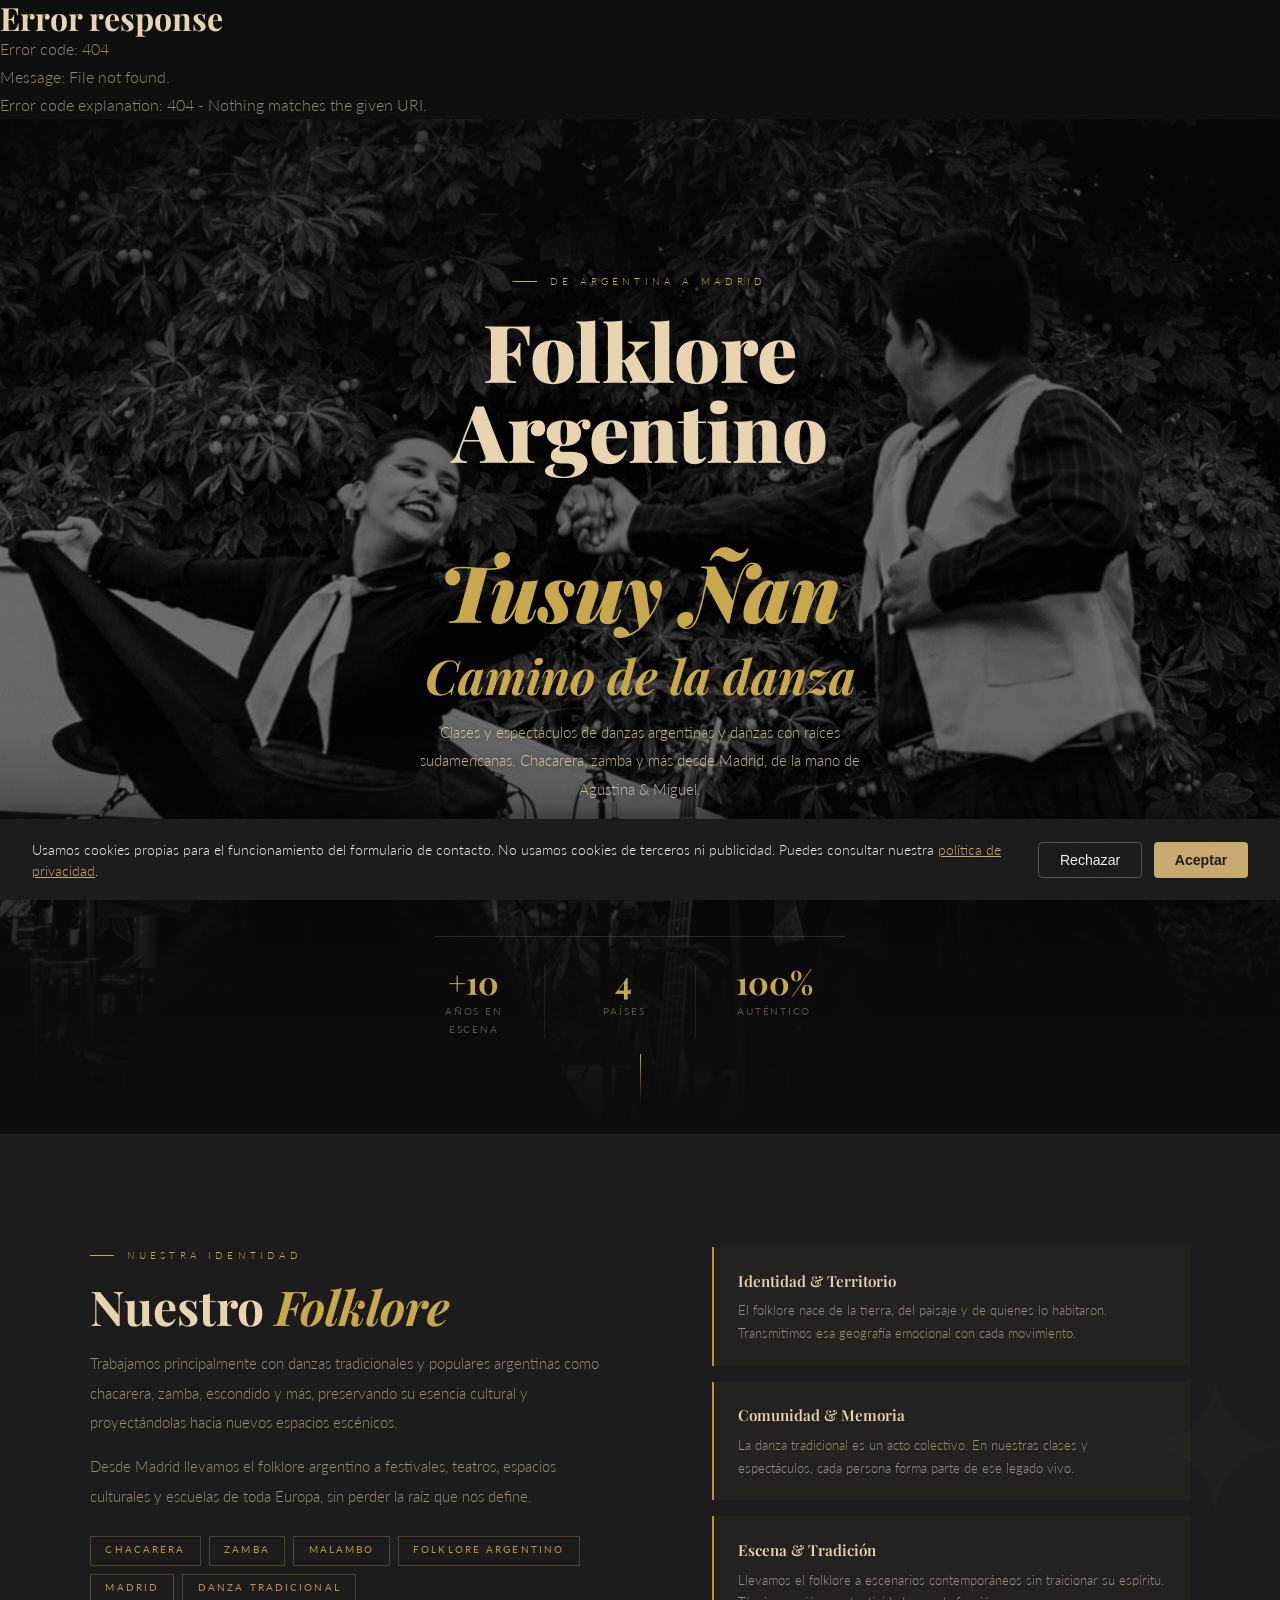
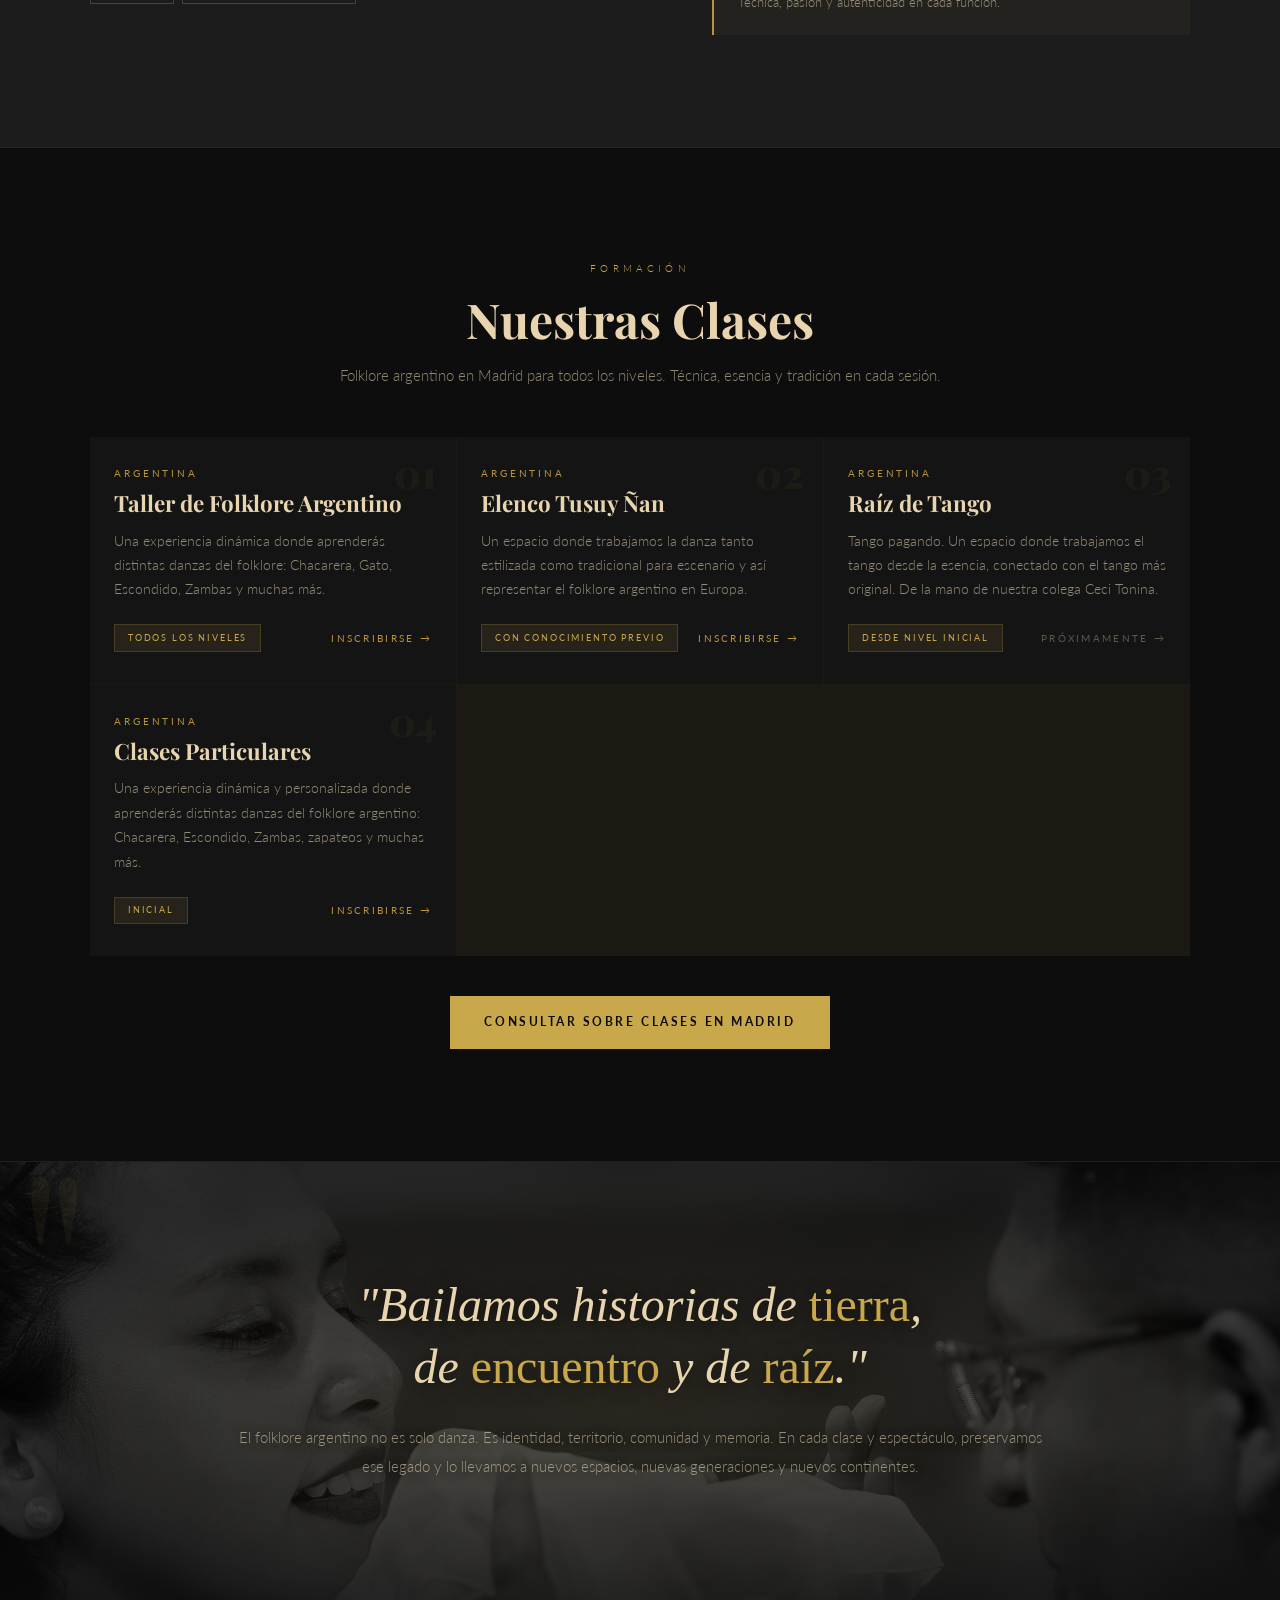
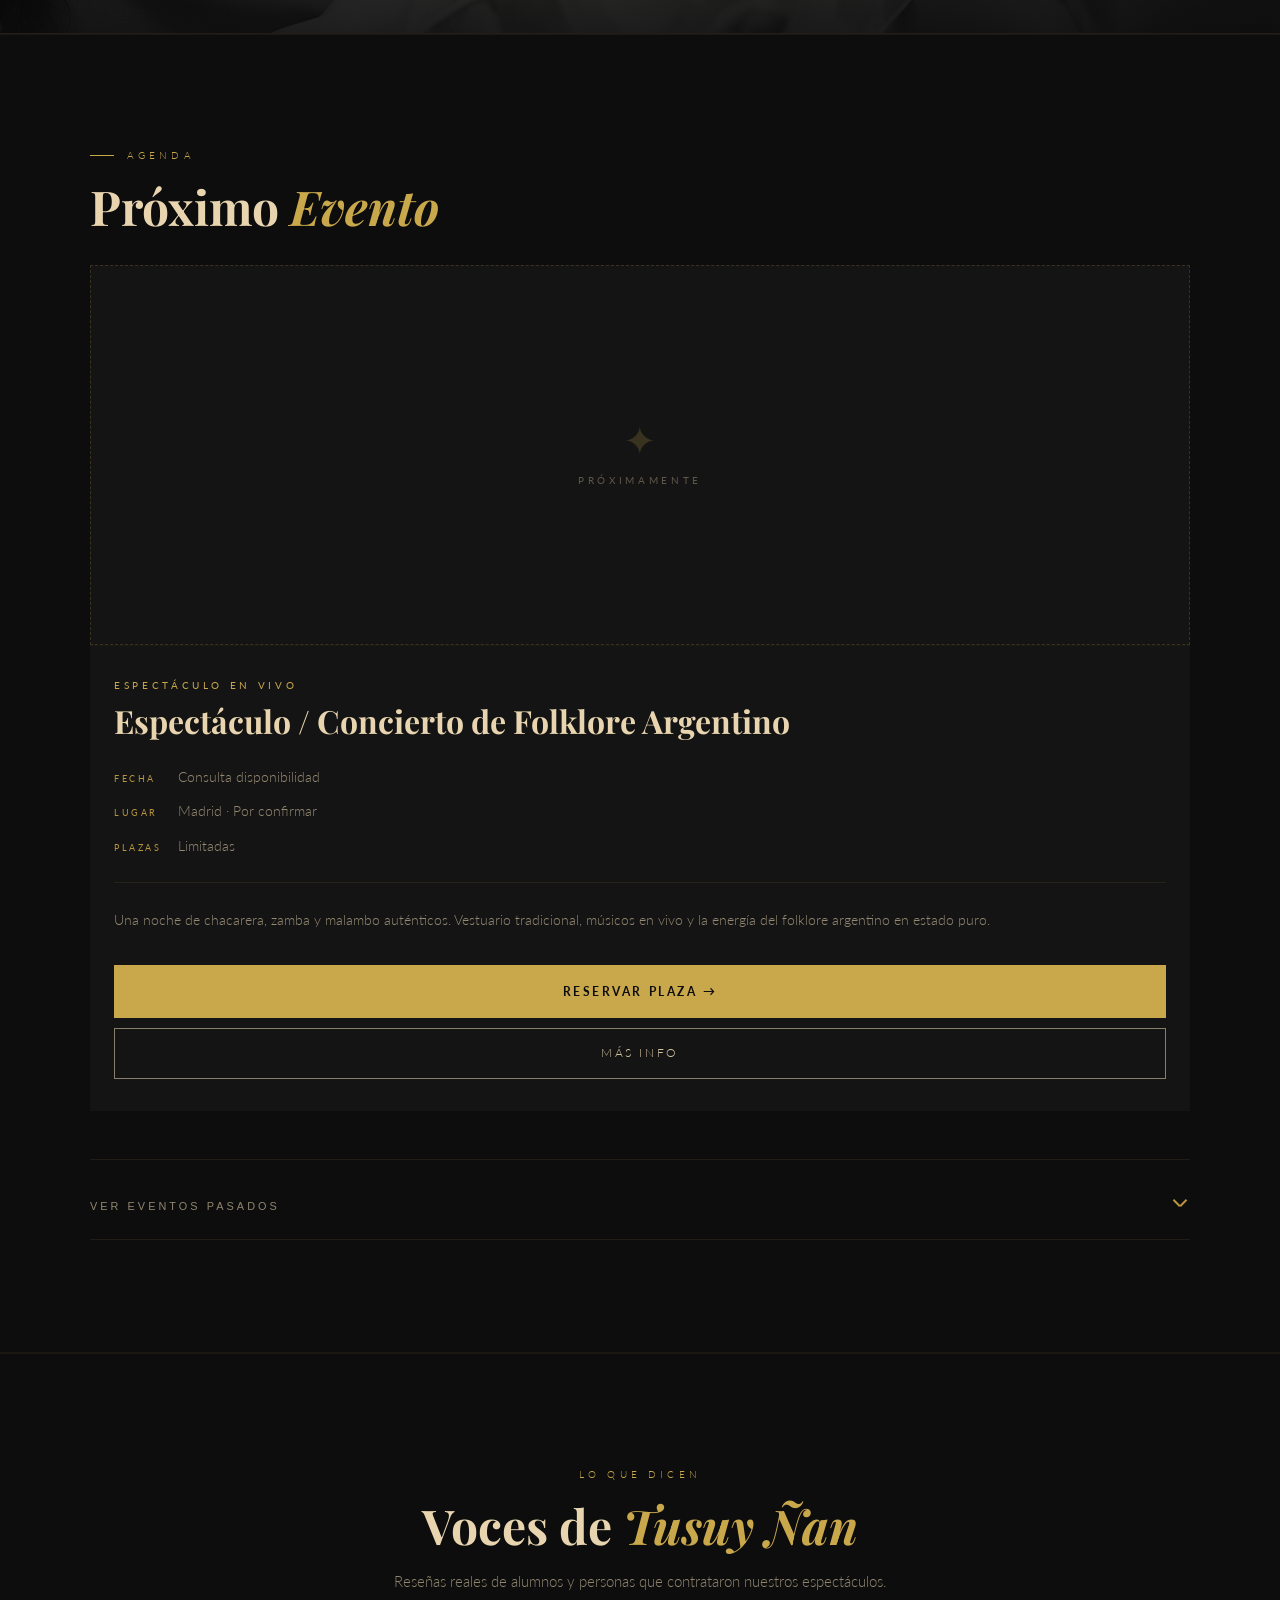
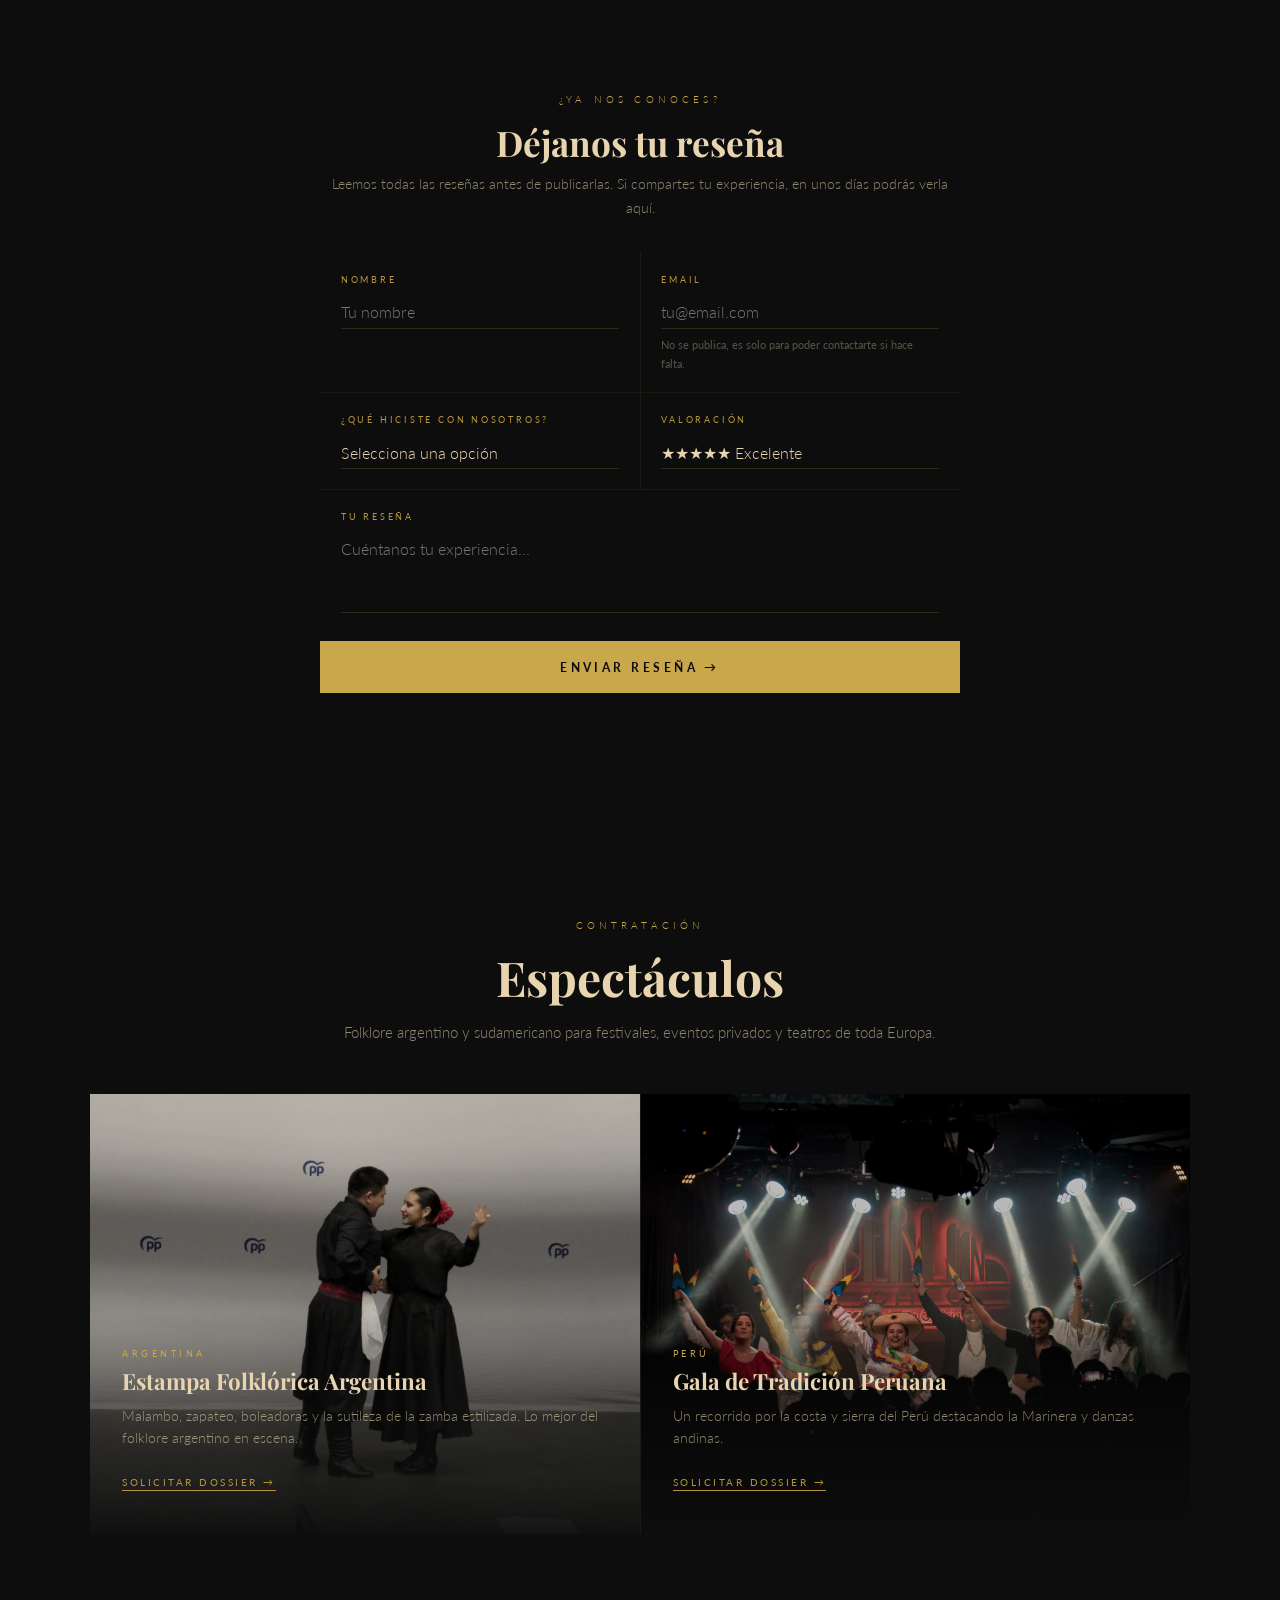
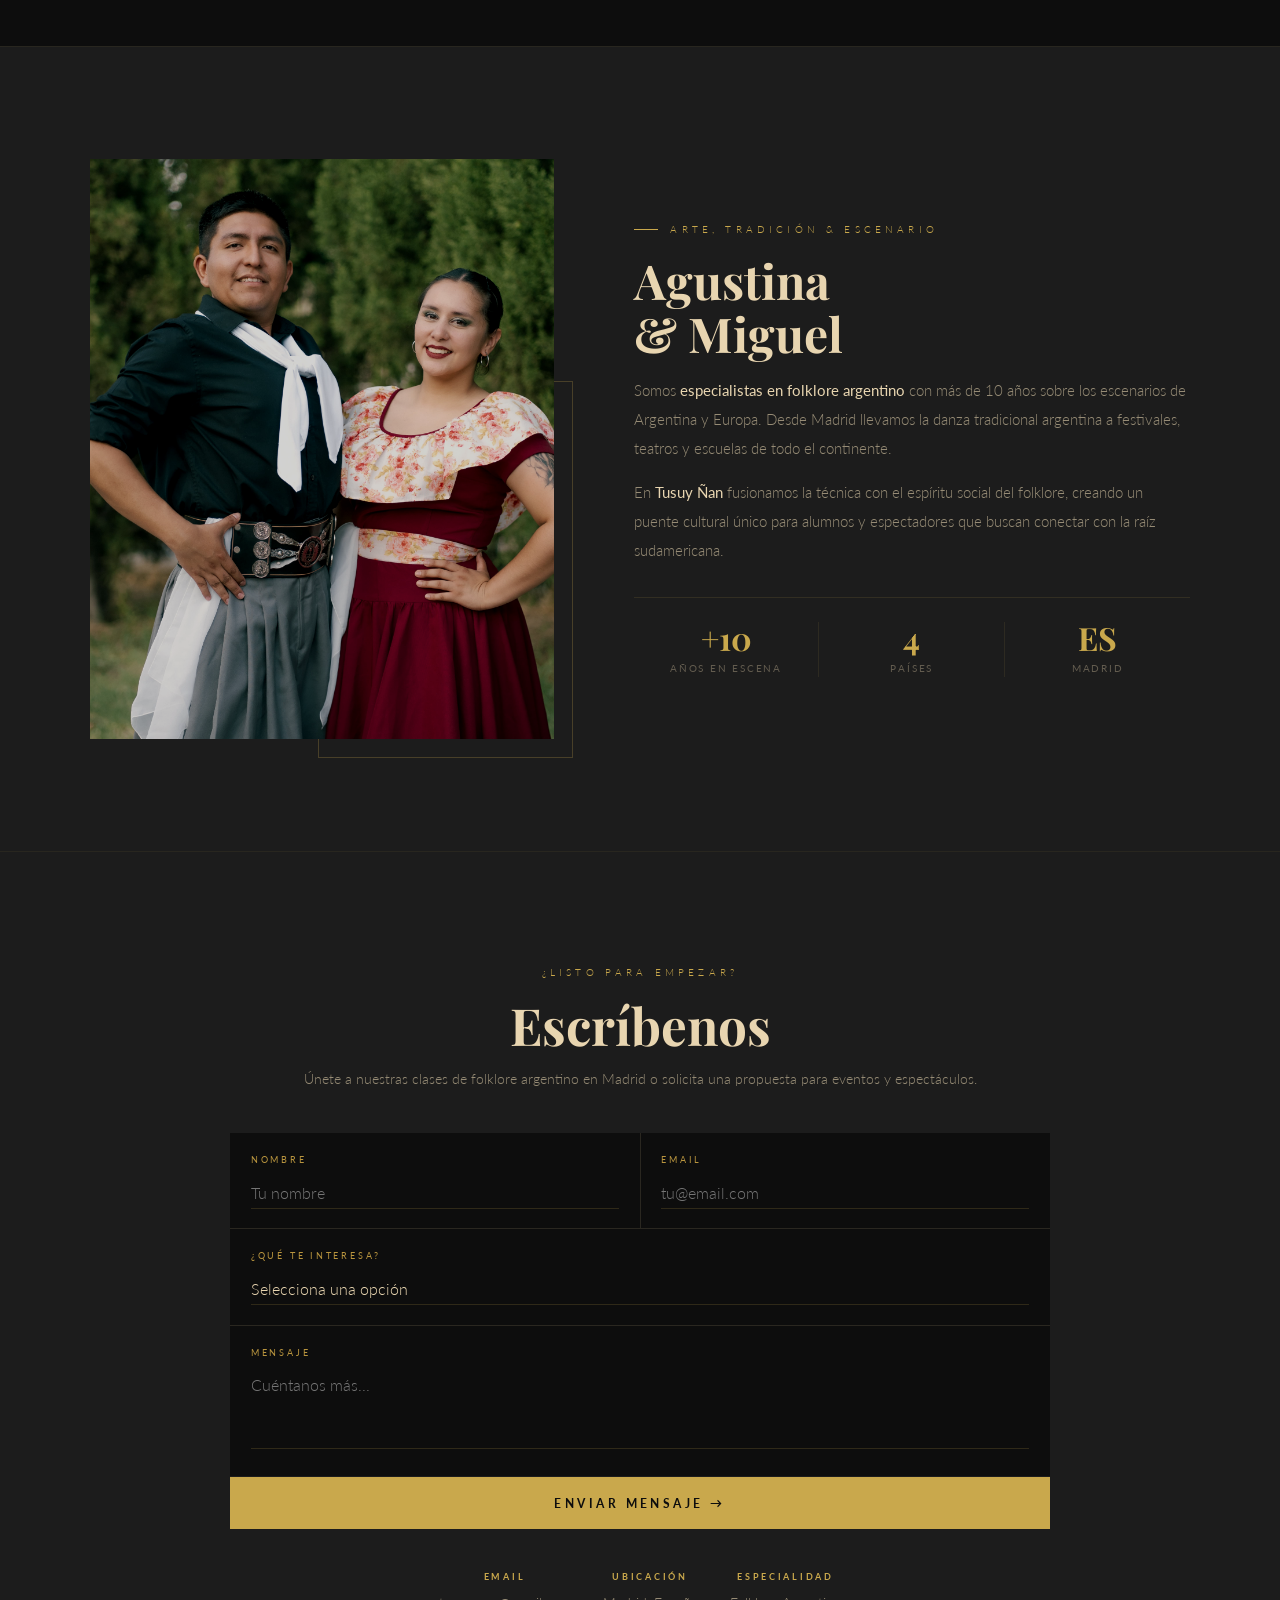
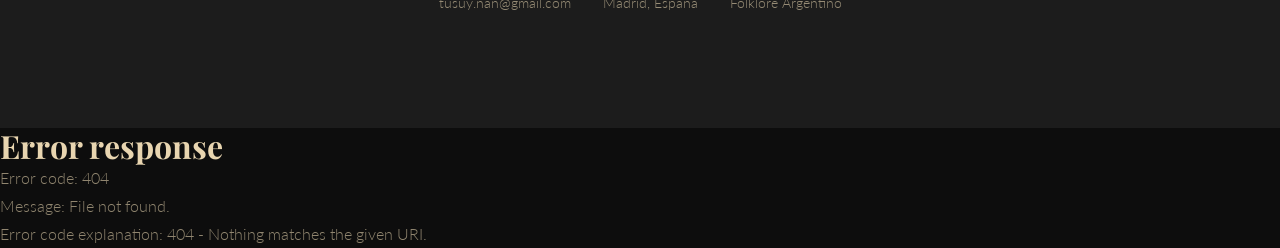
==== commit 197a0976: "Update image source for 'nosotros' section" ====
--- a/tusuy-nan/index.html
+++ b/tusuy-nan/index.html
@@ -575,7 +575,7 @@
   <section id="nosotros">
     <div class="nosotros-inner">
       <div class="nosotros-img-wrap reveal">
-        <img src="./img/folk duo.jpg" alt="Agustina y Miguel, profesores especialistas en folklore argentino en Madrid con más de 10 años de experiencia" class="nosotros-img" loading="lazy" />
+        <img src="./img/Agus-Miguel.jpg" alt="Agustina y Miguel, profesores especialistas en folklore argentino en Madrid con más de 10 años de experiencia" class="nosotros-img" loading="lazy" />
         <div class="nosotros-img-accent"></div>
       </div>
       <div class="reveal">
--- a/tusuy-nan/css/home.css
+++ b/tusuy-nan/css/home.css
@@ -460,7 +460,7 @@
   content: '';
   position: absolute;
   inset: 0;
-  background-image: url('../img/folk duo.jpg');
+  background-image: url('../img/agus-miguel-panuelo.jpg');
   background-size: cover;
   background-position: center top;
   filter: grayscale(100%) contrast(1.05) brightness(0.35);
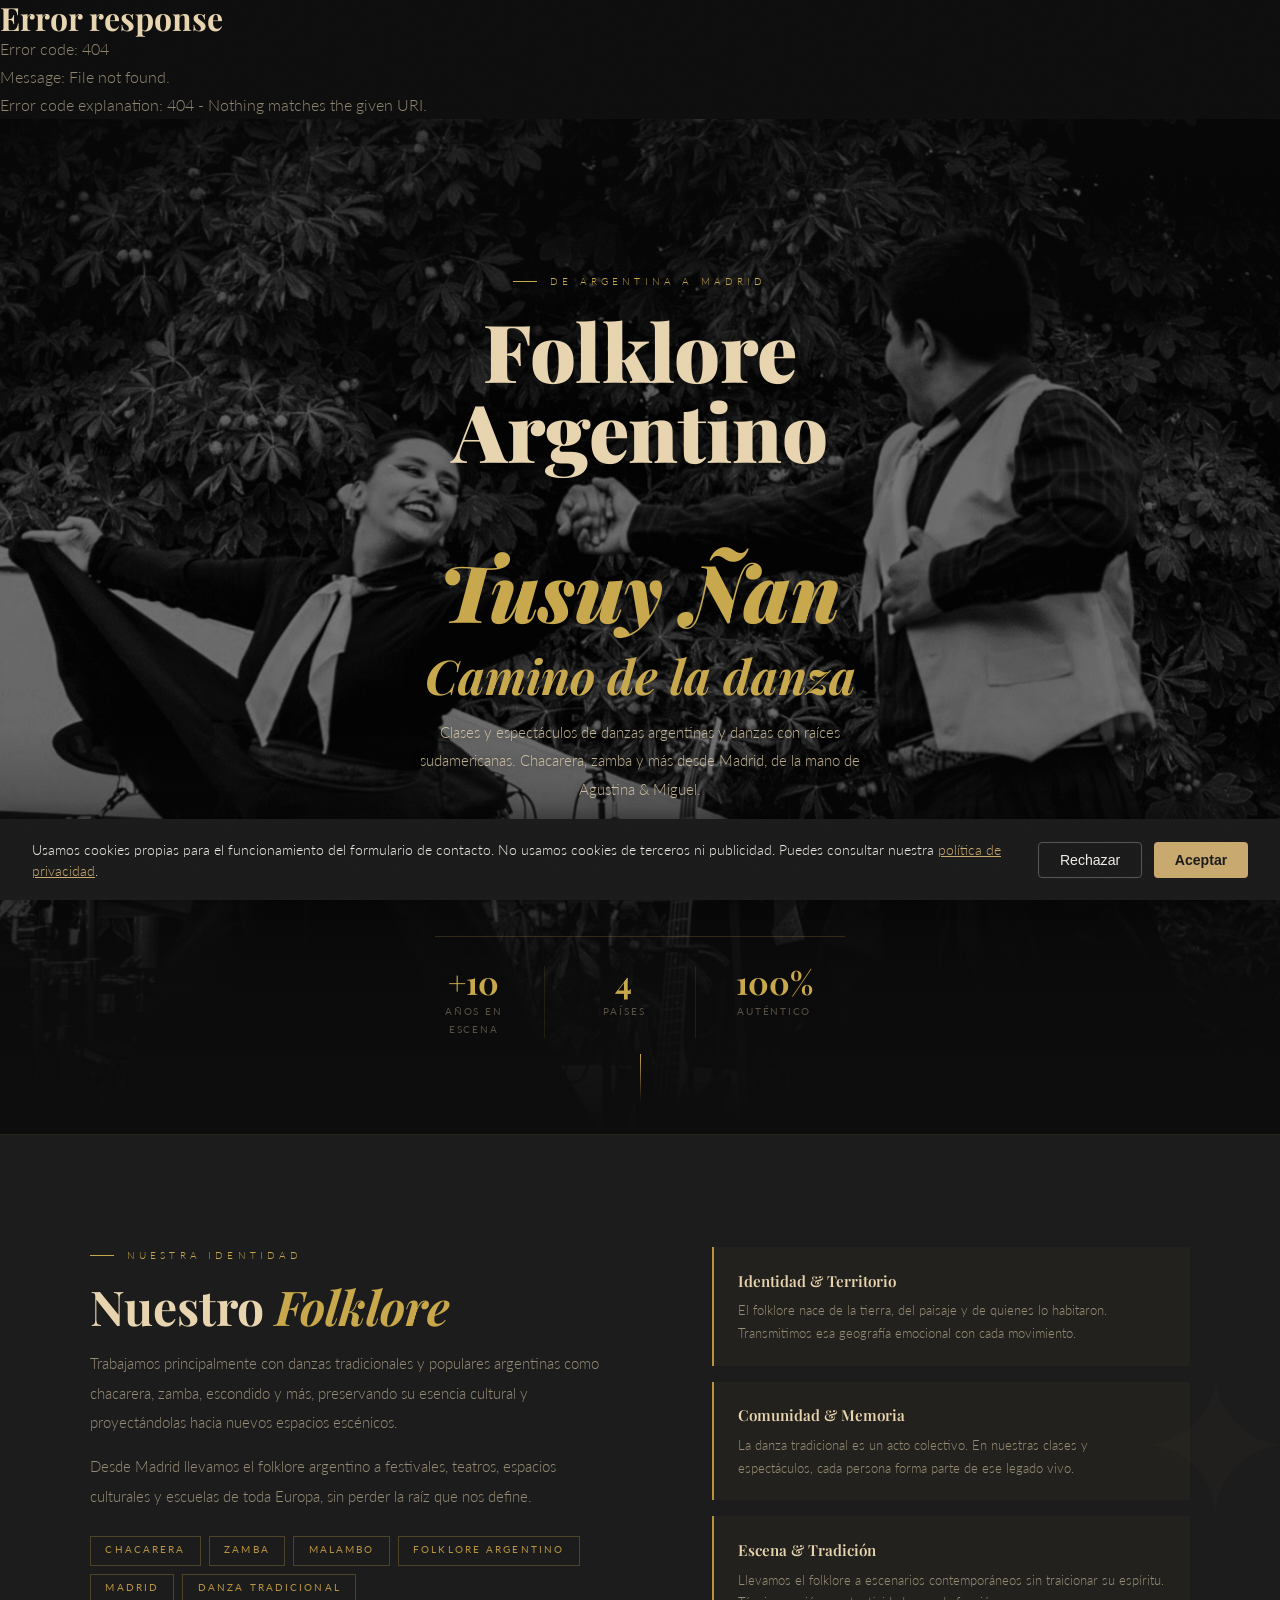
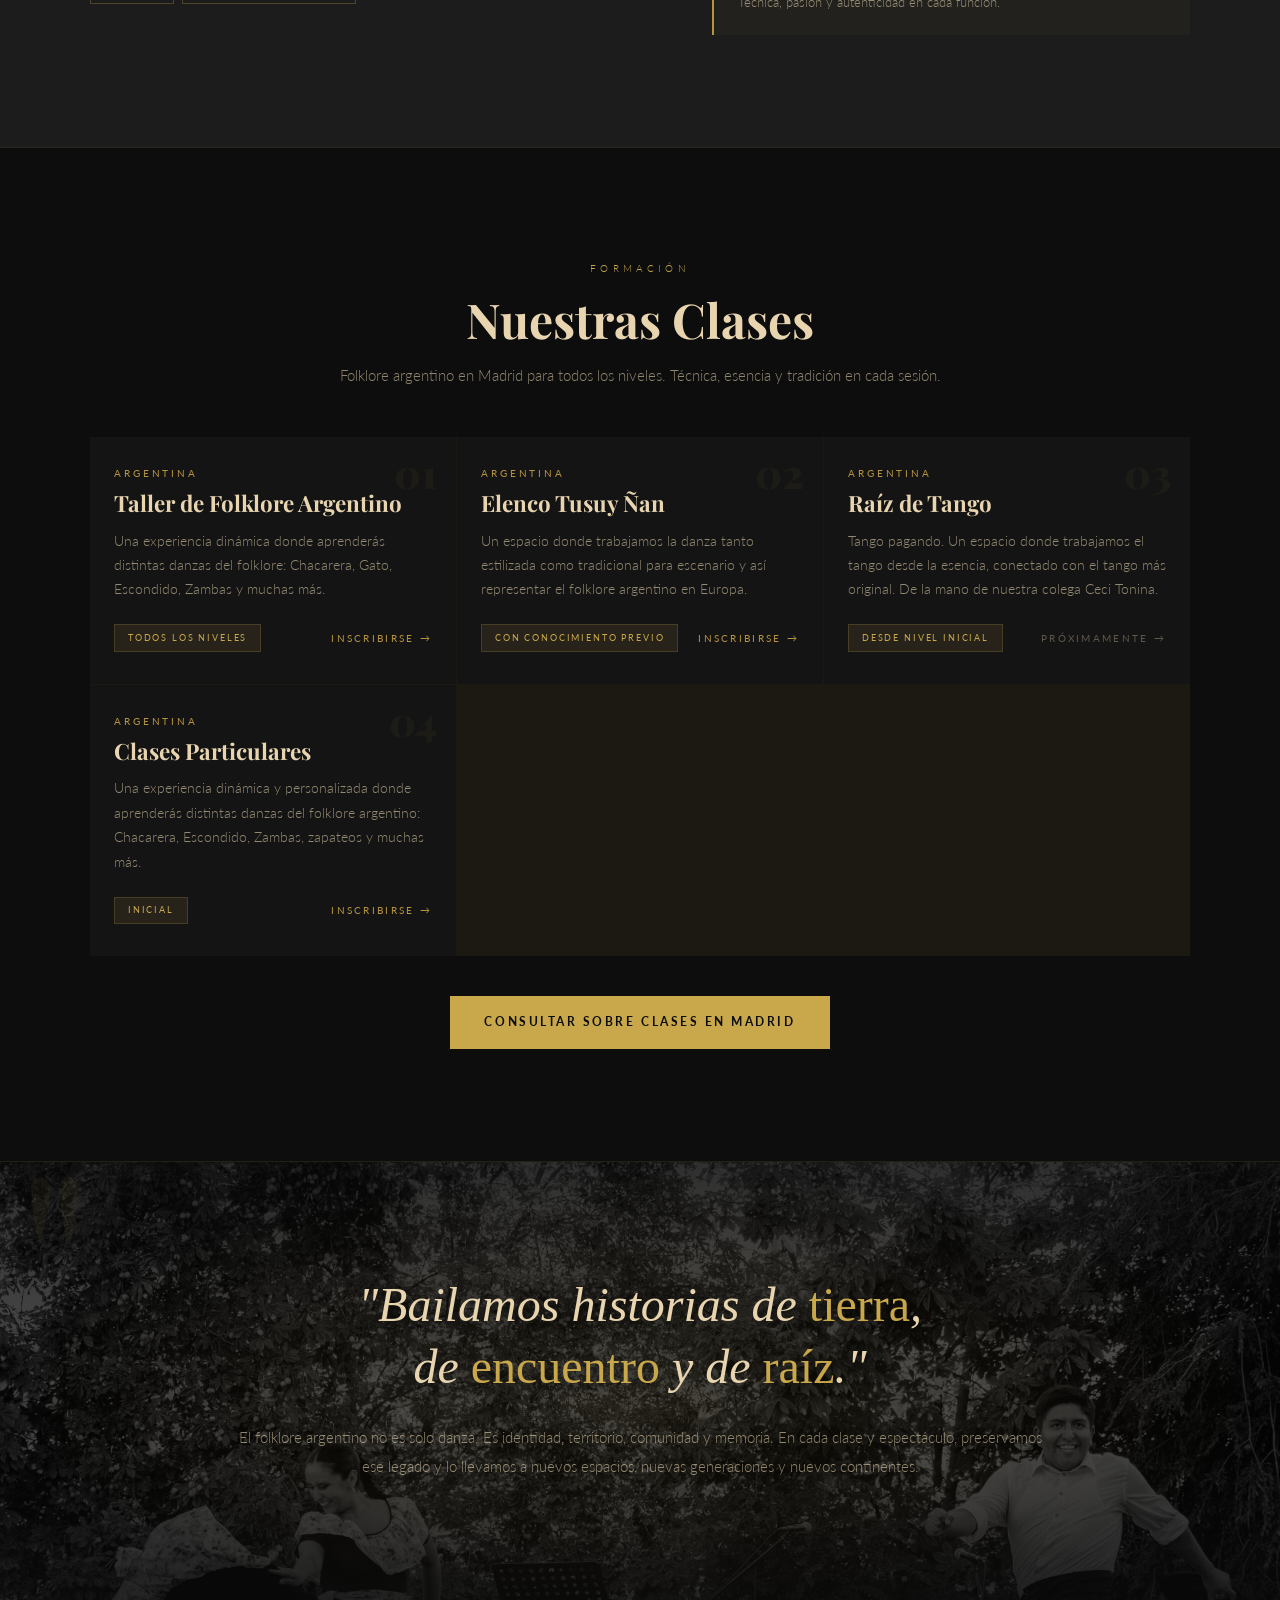
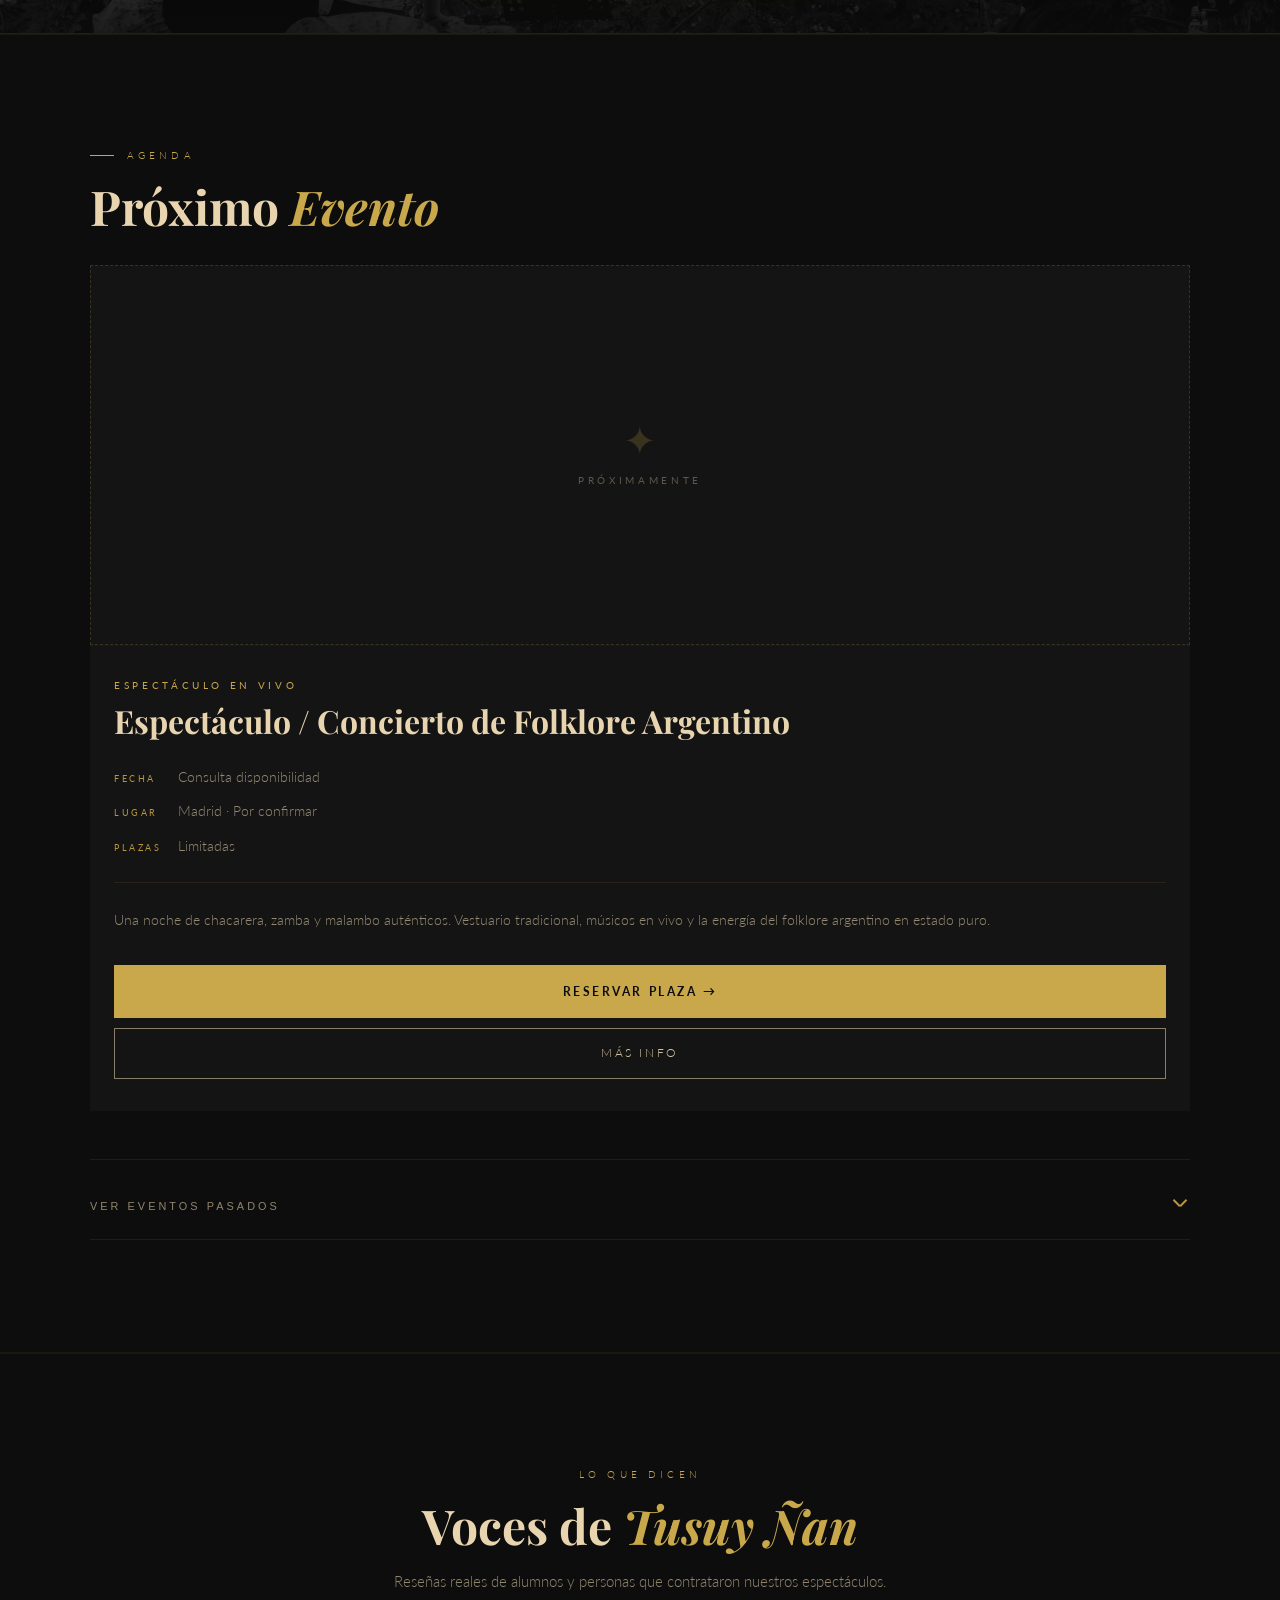
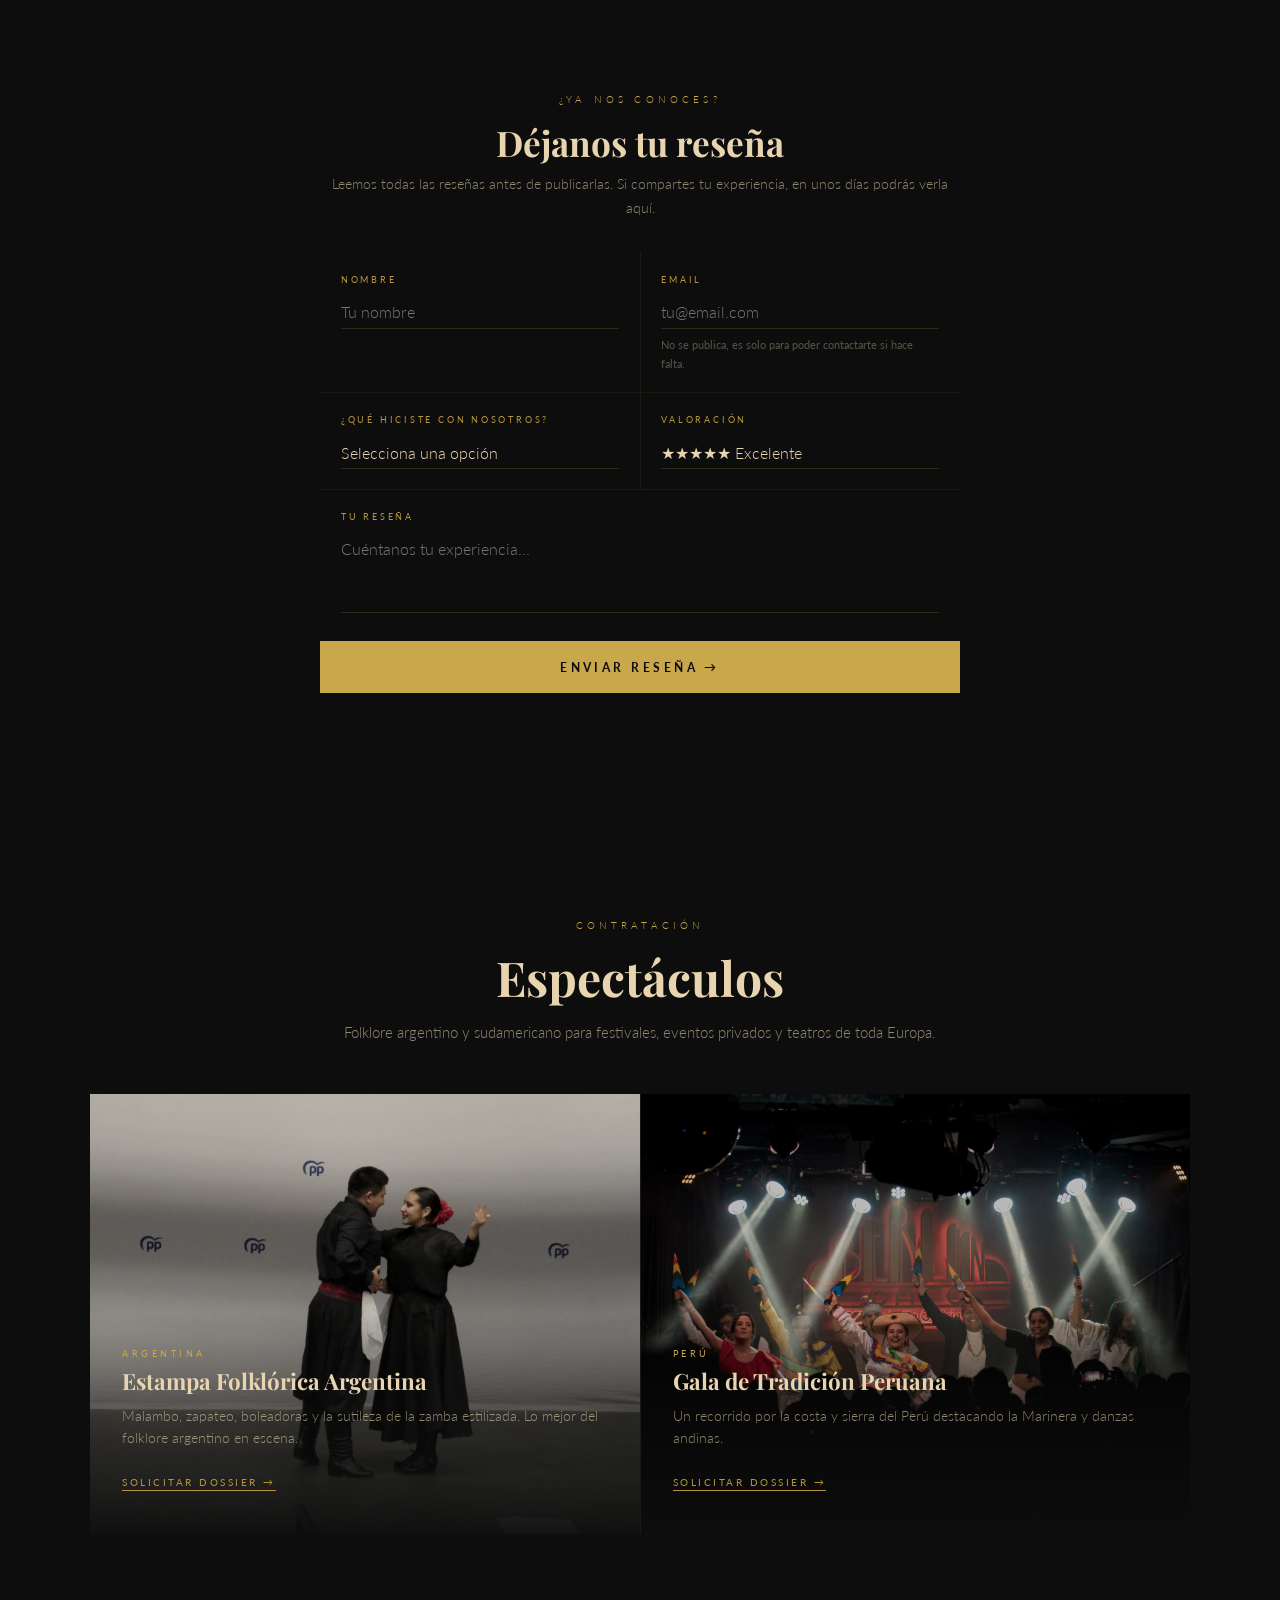
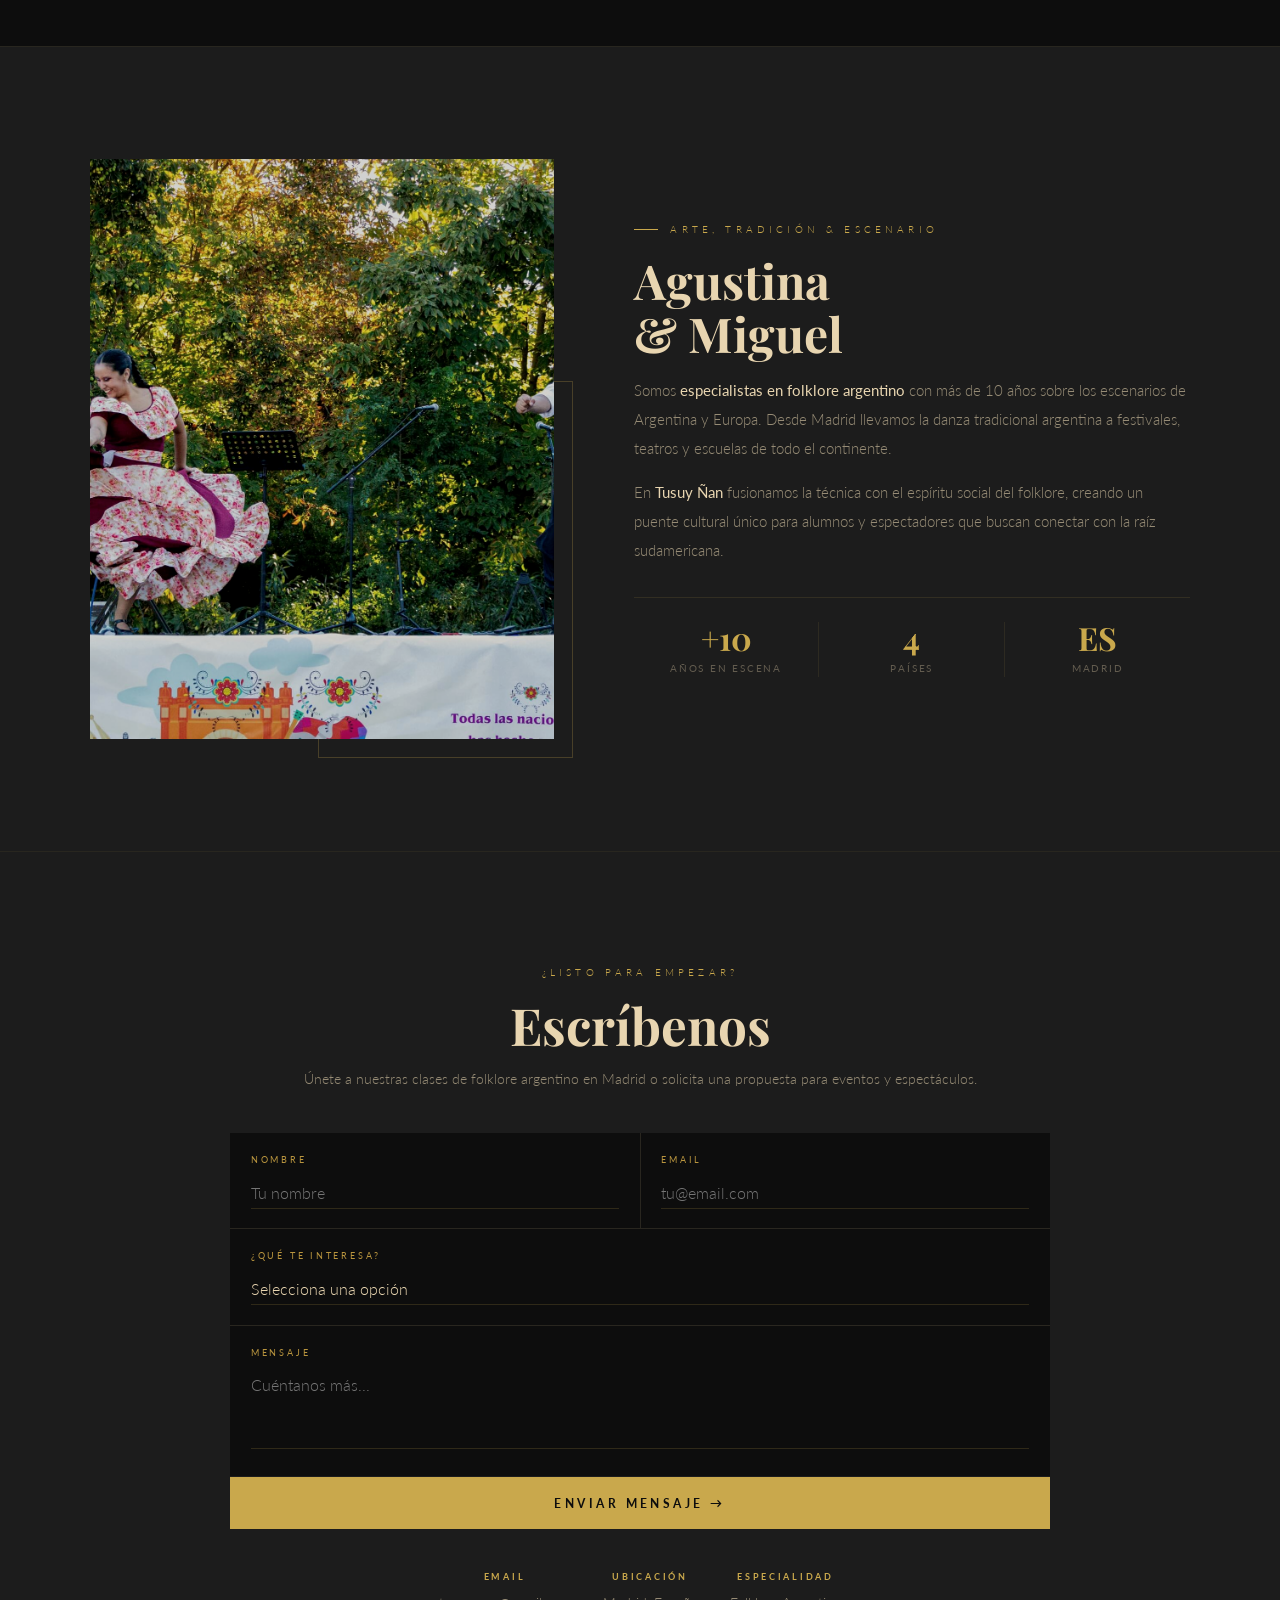
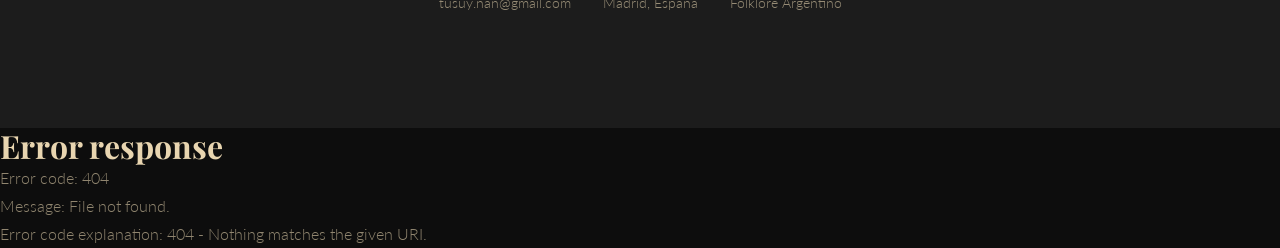
==== commit 449f4323: "Add files via upload" ====
--- a/tusuy-nan/index.html
+++ b/tusuy-nan/index.html
@@ -575,7 +575,7 @@
   <section id="nosotros">
     <div class="nosotros-inner">
       <div class="nosotros-img-wrap reveal">
-        <img src="./img/Agus-Miguel.jpg" alt="Agustina y Miguel, profesores especialistas en folklore argentino en Madrid con más de 10 años de experiencia" class="nosotros-img" loading="lazy" />
+        <img src="./img/folk duo.jpg" alt="Agustina y Miguel, profesores especialistas en folklore argentino en Madrid con más de 10 años de experiencia" class="nosotros-img" loading="lazy" />
         <div class="nosotros-img-accent"></div>
       </div>
       <div class="reveal">
--- a/tusuy-nan/css/footer.css
+++ b/tusuy-nan/css/footer.css
@@ -104,16 +104,28 @@
   justify-content: center;
   width: 40px;
   height: 40px;
-  border: 1px solid rgba(201,168,76,0.2);
-  color: var(--texto-suave);
-  font-size: 0.75rem;
-  letter-spacing: 0.1em;
-  transition: all 0.2s;
+  border-radius: 50%;
+  color: #fff;
+  transition: transform 0.2s ease, filter 0.2s ease;
 }
 
 .footer-social a:hover {
-  border-color: var(--oro);
-  color: var(--oro);
+  transform: translateY(-2px);
+  filter: brightness(1.12);
+}
+
+/* Colores de marca de cada red */
+.footer-social-ig {
+  background: radial-gradient(circle at 30% 107%,
+    #fdf497 0%, #fdf497 5%, #fd5949 45%, #d6249f 60%, #285AEB 90%);
+}
+
+.footer-social-yt {
+  background: #FF0000;
+}
+
+.footer-social-fb {
+  background: #1877F2;
 }
 
 /* ── DIVIDER ── */
--- a/tusuy-nan/css/home.css
+++ b/tusuy-nan/css/home.css
@@ -187,6 +187,24 @@
   overflow: hidden;
 }
 
+/* Imagen de fondo: cuando tengas la foto, súbela como /img/folklore-fondo.jpg
+   (o cambia el nombre del archivo acá abajo por el que uses).
+   Mientras el archivo no exista, esta capa simplemente no se ve —
+   no rompe nada ni genera errores en la web. */
+#folklore::after {
+  content: '';
+  position: absolute;
+  inset: 0;
+  background-image: url('/img/folklore-fondo.jpg');
+  background-size: cover;
+  background-position: center;
+  filter: grayscale(70%) sepia(25%) brightness(0.75);
+  opacity: 0.16;
+  mix-blend-mode: luminosity;
+  z-index: 0;
+  pointer-events: none;
+}
+
 #folklore::before {
   content: '✦';
   position: absolute;
@@ -197,6 +215,7 @@
   color: rgba(201,168,76,0.025);
   pointer-events: none;
   line-height: 1;
+  z-index: 0;
 }
 
 .folklore-inner {
@@ -460,7 +479,7 @@
   content: '';
   position: absolute;
   inset: 0;
-  background-image: url('../img/agus-miguel-panuelo.jpg');
+  background-image: url('../img/folk duo.jpg');
   background-size: cover;
   background-position: center top;
   filter: grayscale(100%) contrast(1.05) brightness(0.35);
@@ -1142,12 +1161,33 @@
   padding: var(--section-py) var(--px);
   background: var(--carbon-med);
   border-top: 1px solid rgba(201,168,76,0.07);
+  position: relative;
+  overflow: hidden;
+}
+
+/* Imagen de fondo: sube el archivo como /img/bandera-argentina-gigante.jpg */
+#contacto::after {
+  content: '';
+  position: absolute;
+  inset: 0;
+  background-image: url('/img/bandera-argentina-gigante.jpg');
+  background-size: cover;
+  background-position: center;
+  /* Grayscale + sepia tiñe la imagen con los tonos dorado/carbón del sitio
+     en vez de sus colores originales, y la opacidad baja evita que resalte */
+  filter: grayscale(70%) sepia(25%) brightness(0.75);
+  opacity: 0.16;
+  mix-blend-mode: luminosity;
+  z-index: 0;
+  pointer-events: none;
 }
 
 .contacto-inner {
   max-width: 820px;
   margin: 0 auto;
   text-align: center;
+  position: relative;
+  z-index: 1;
 }
 
 .contacto-title {
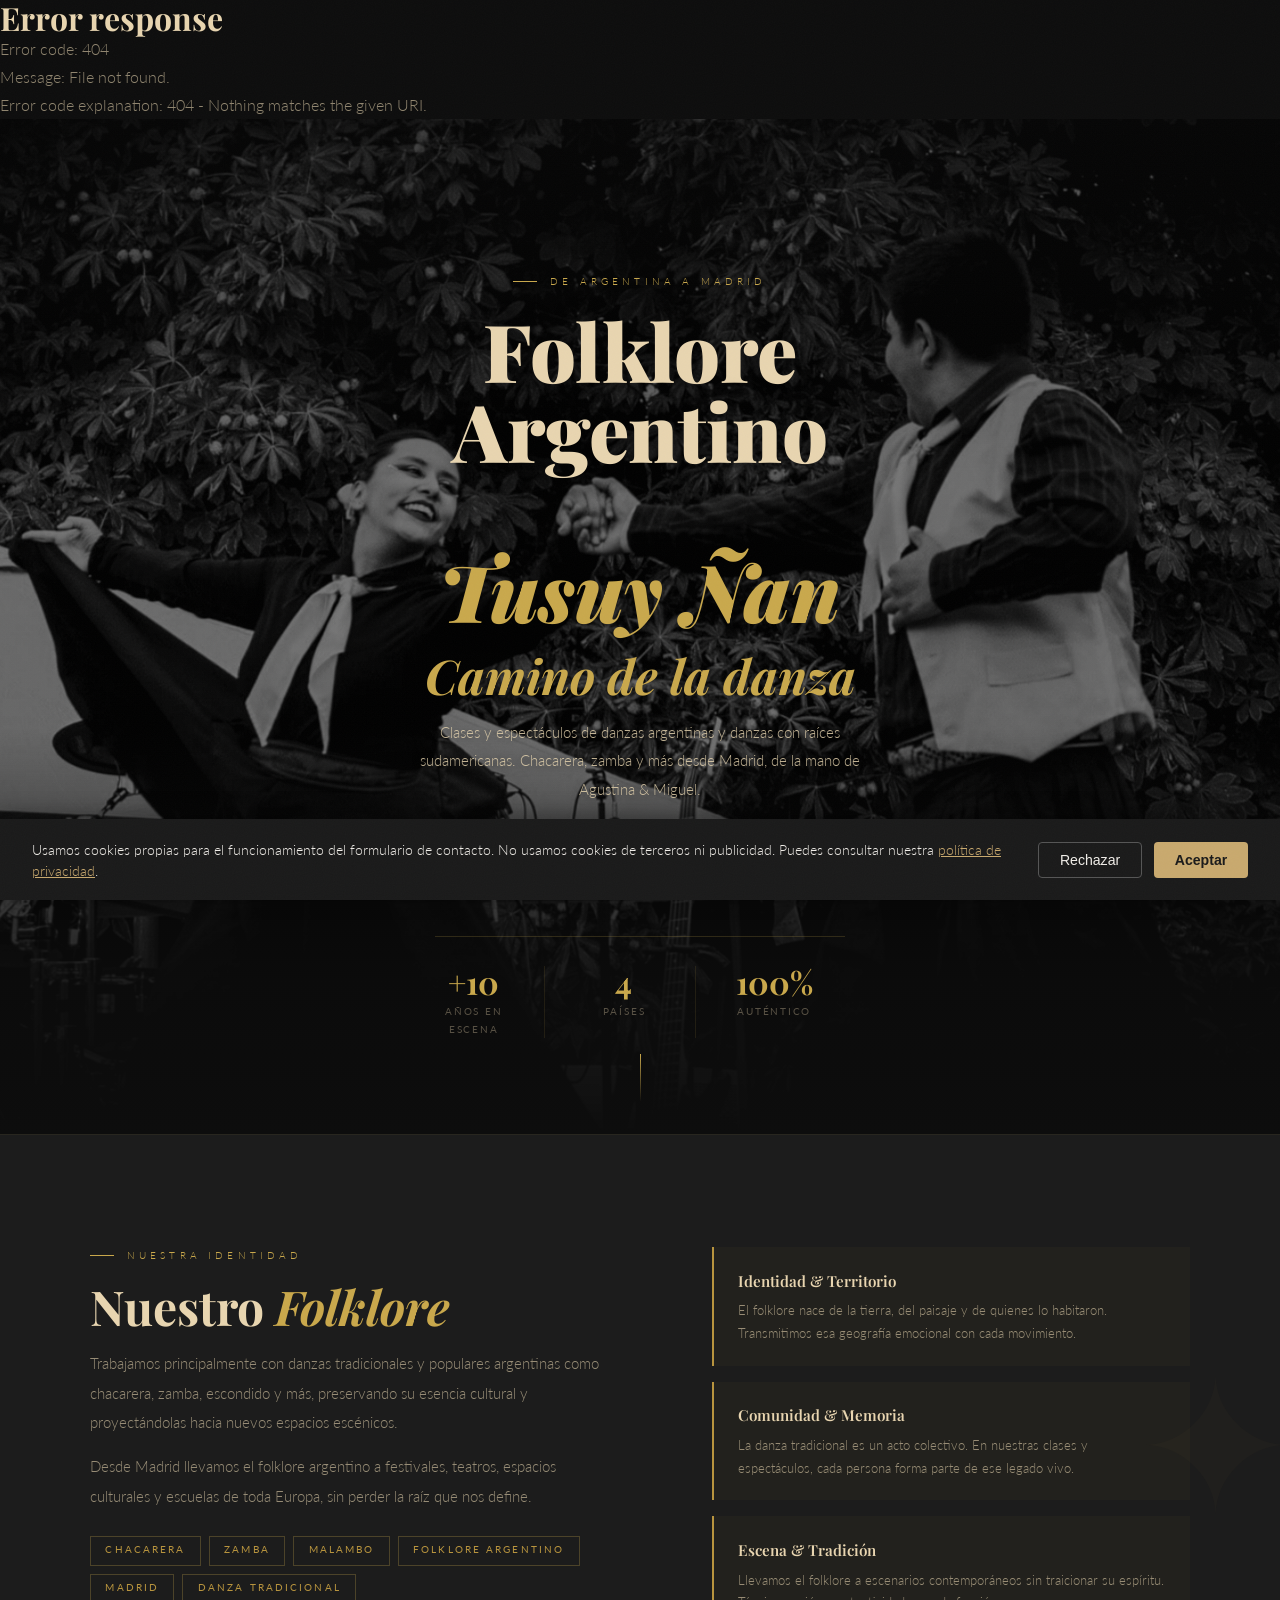
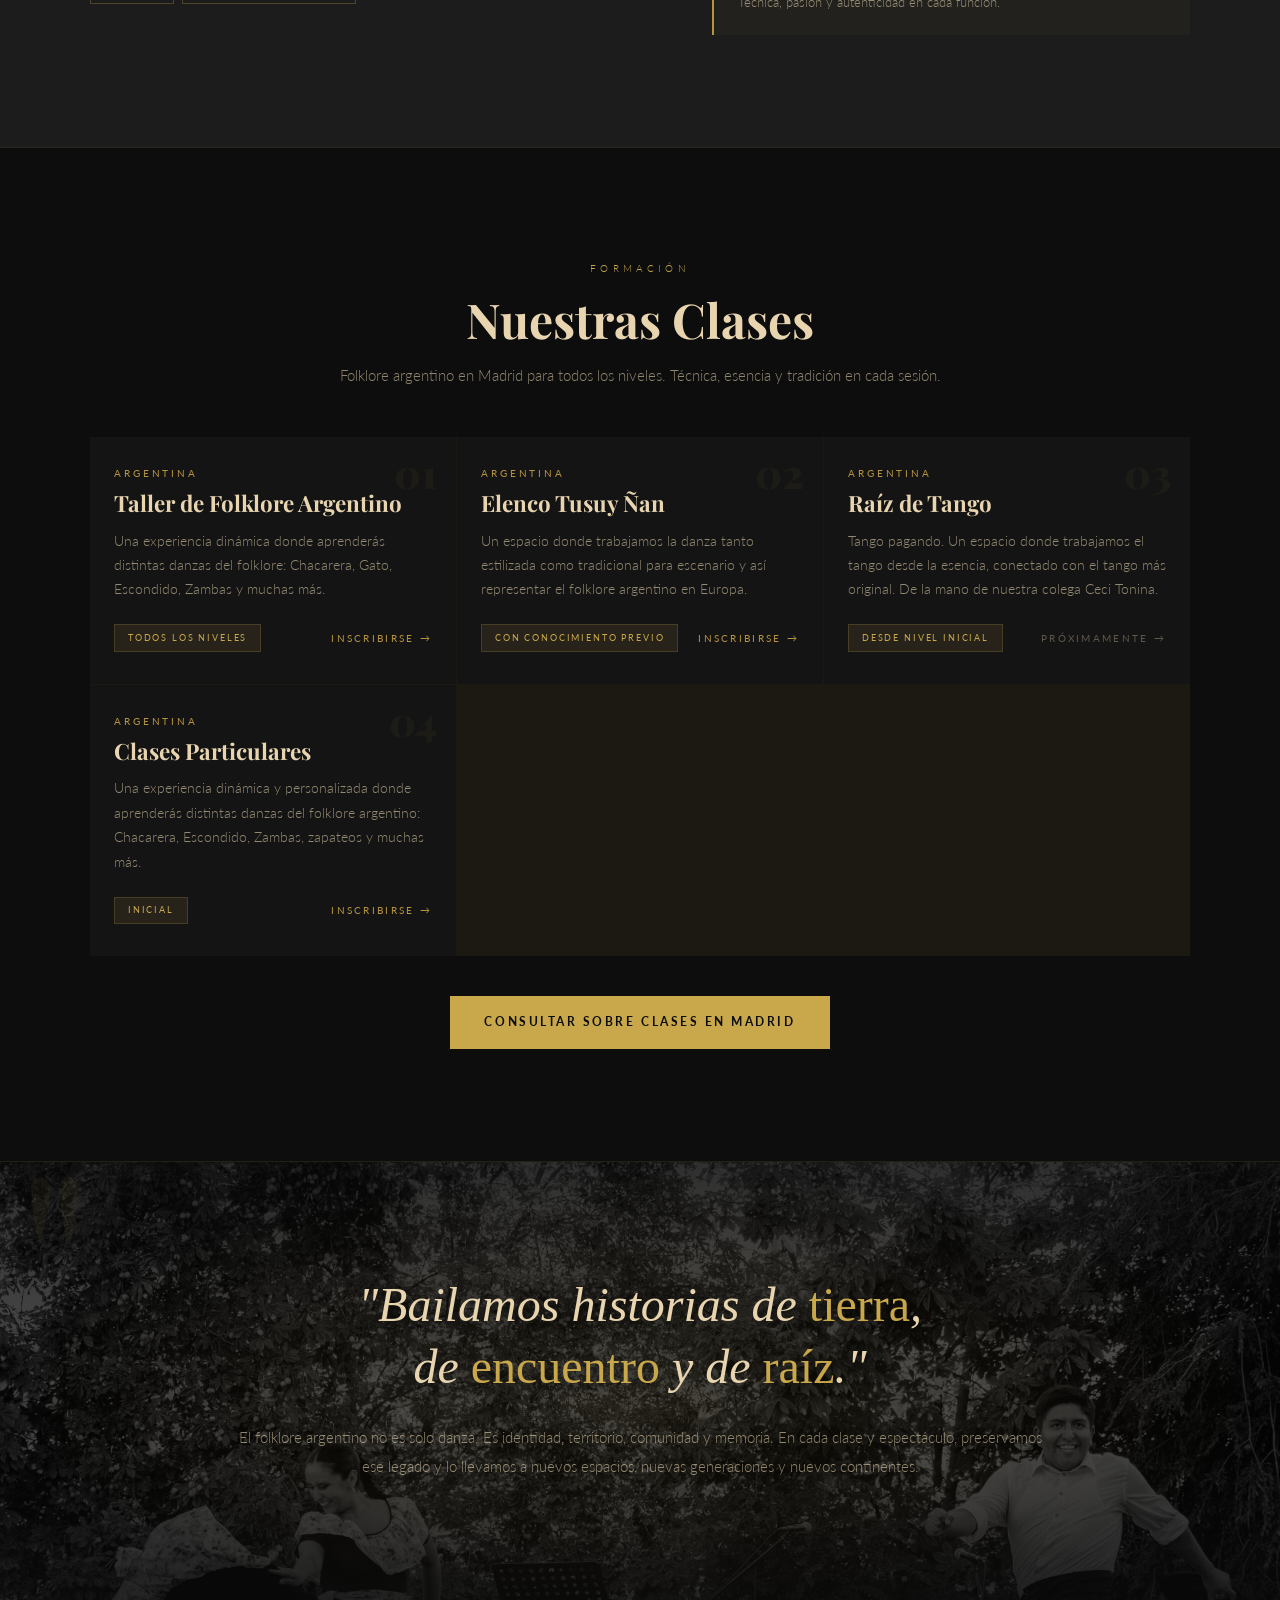
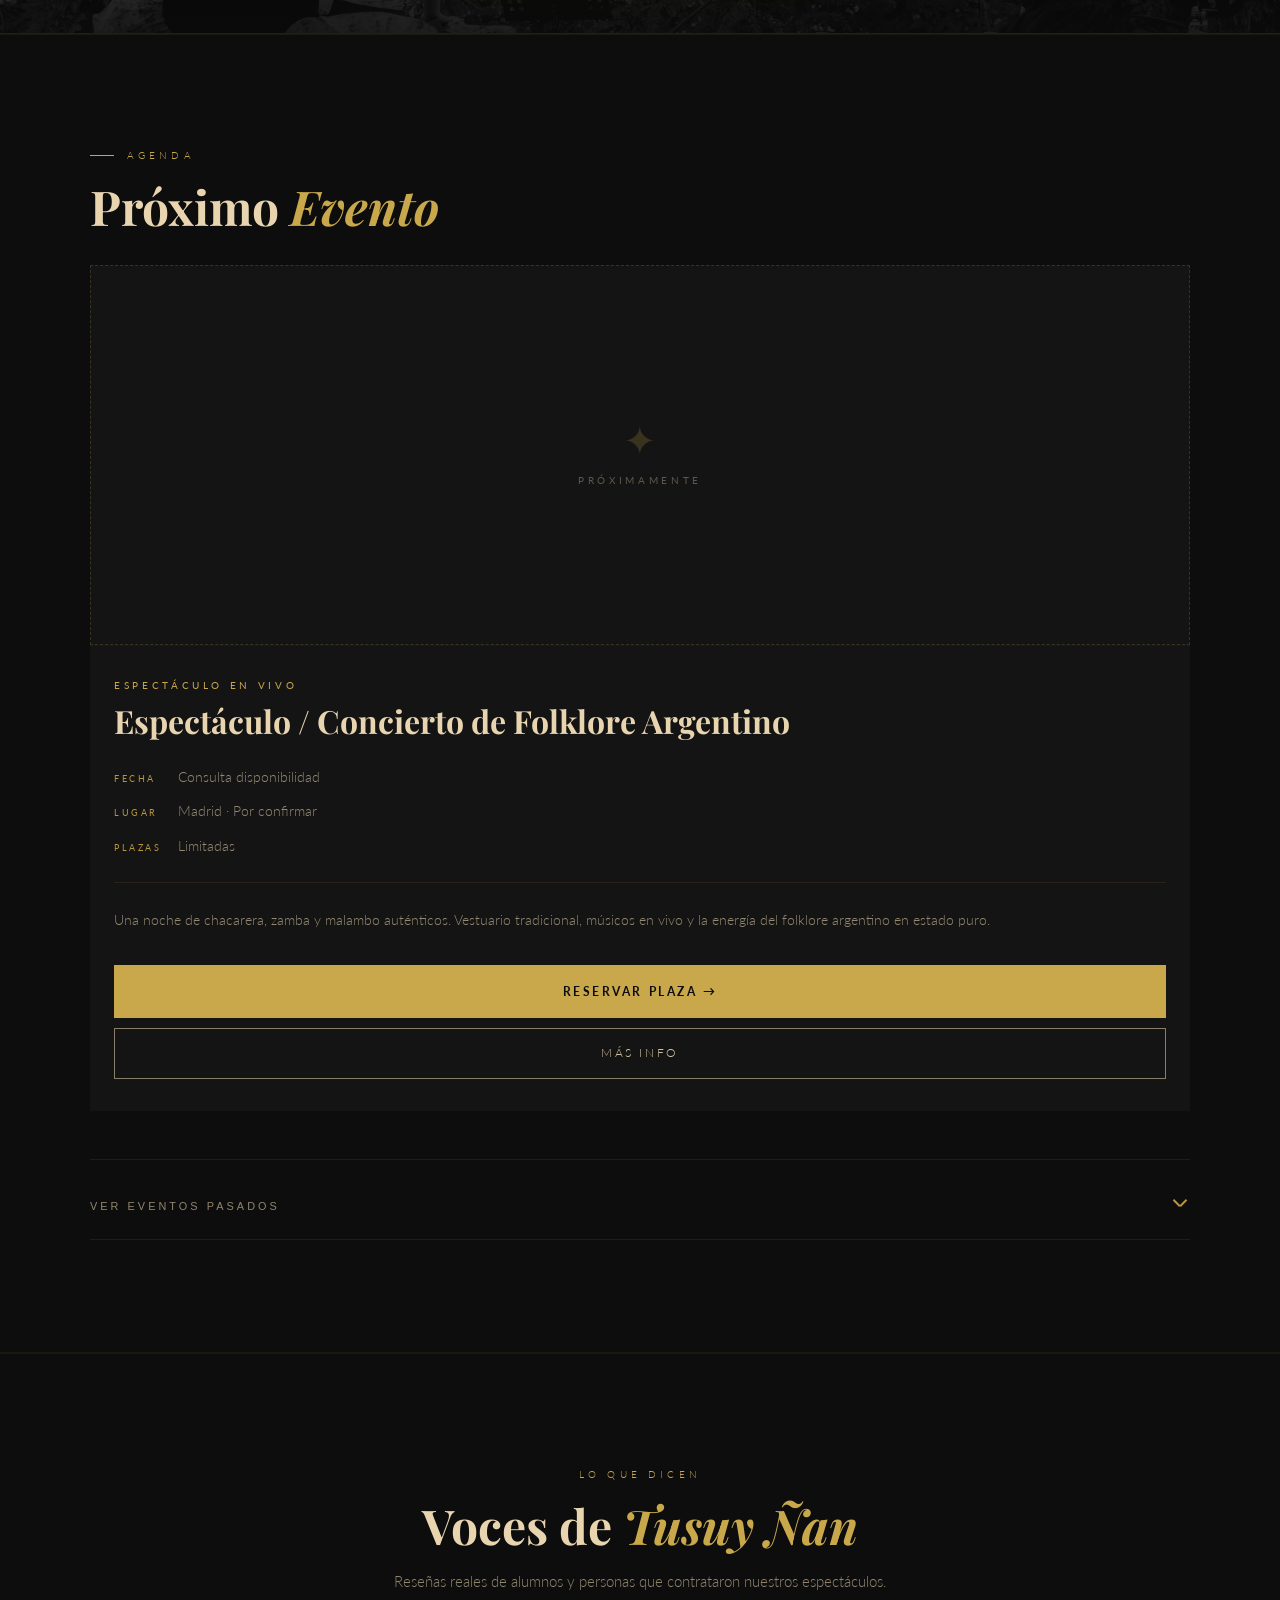
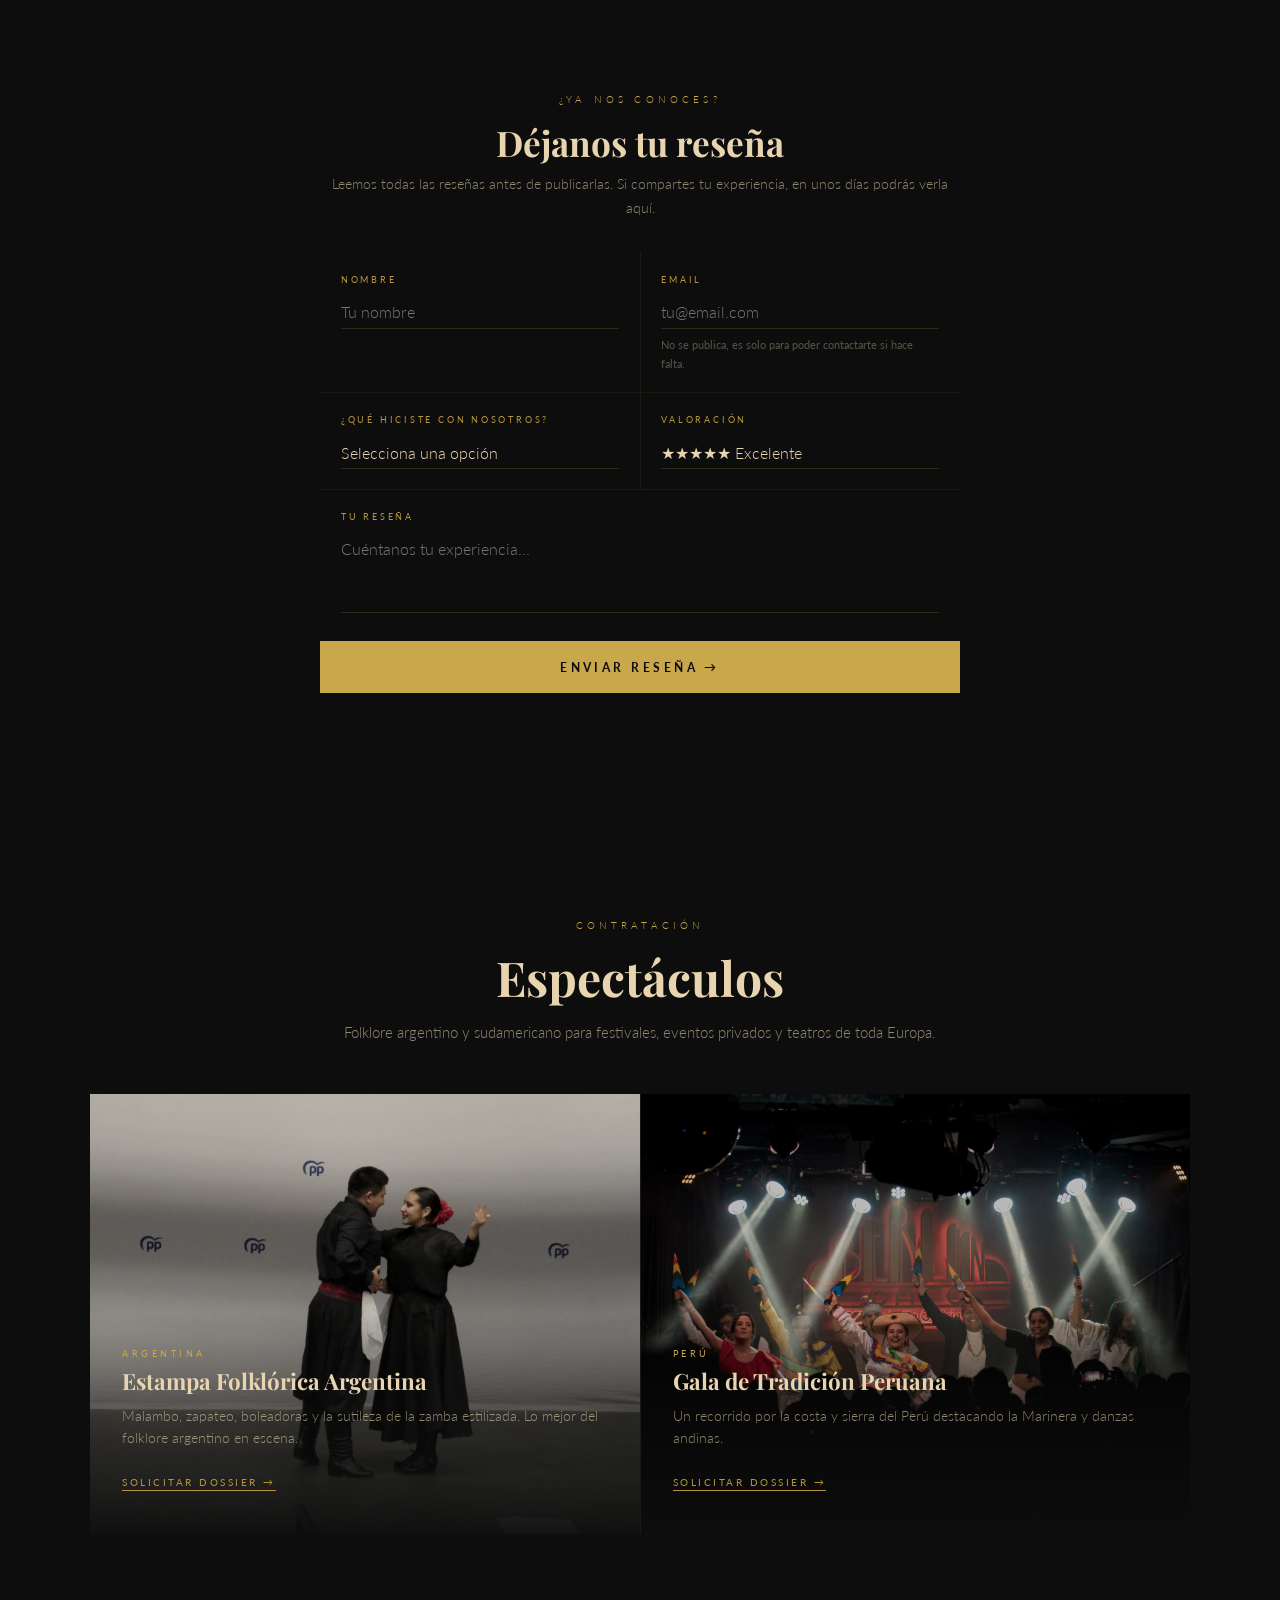
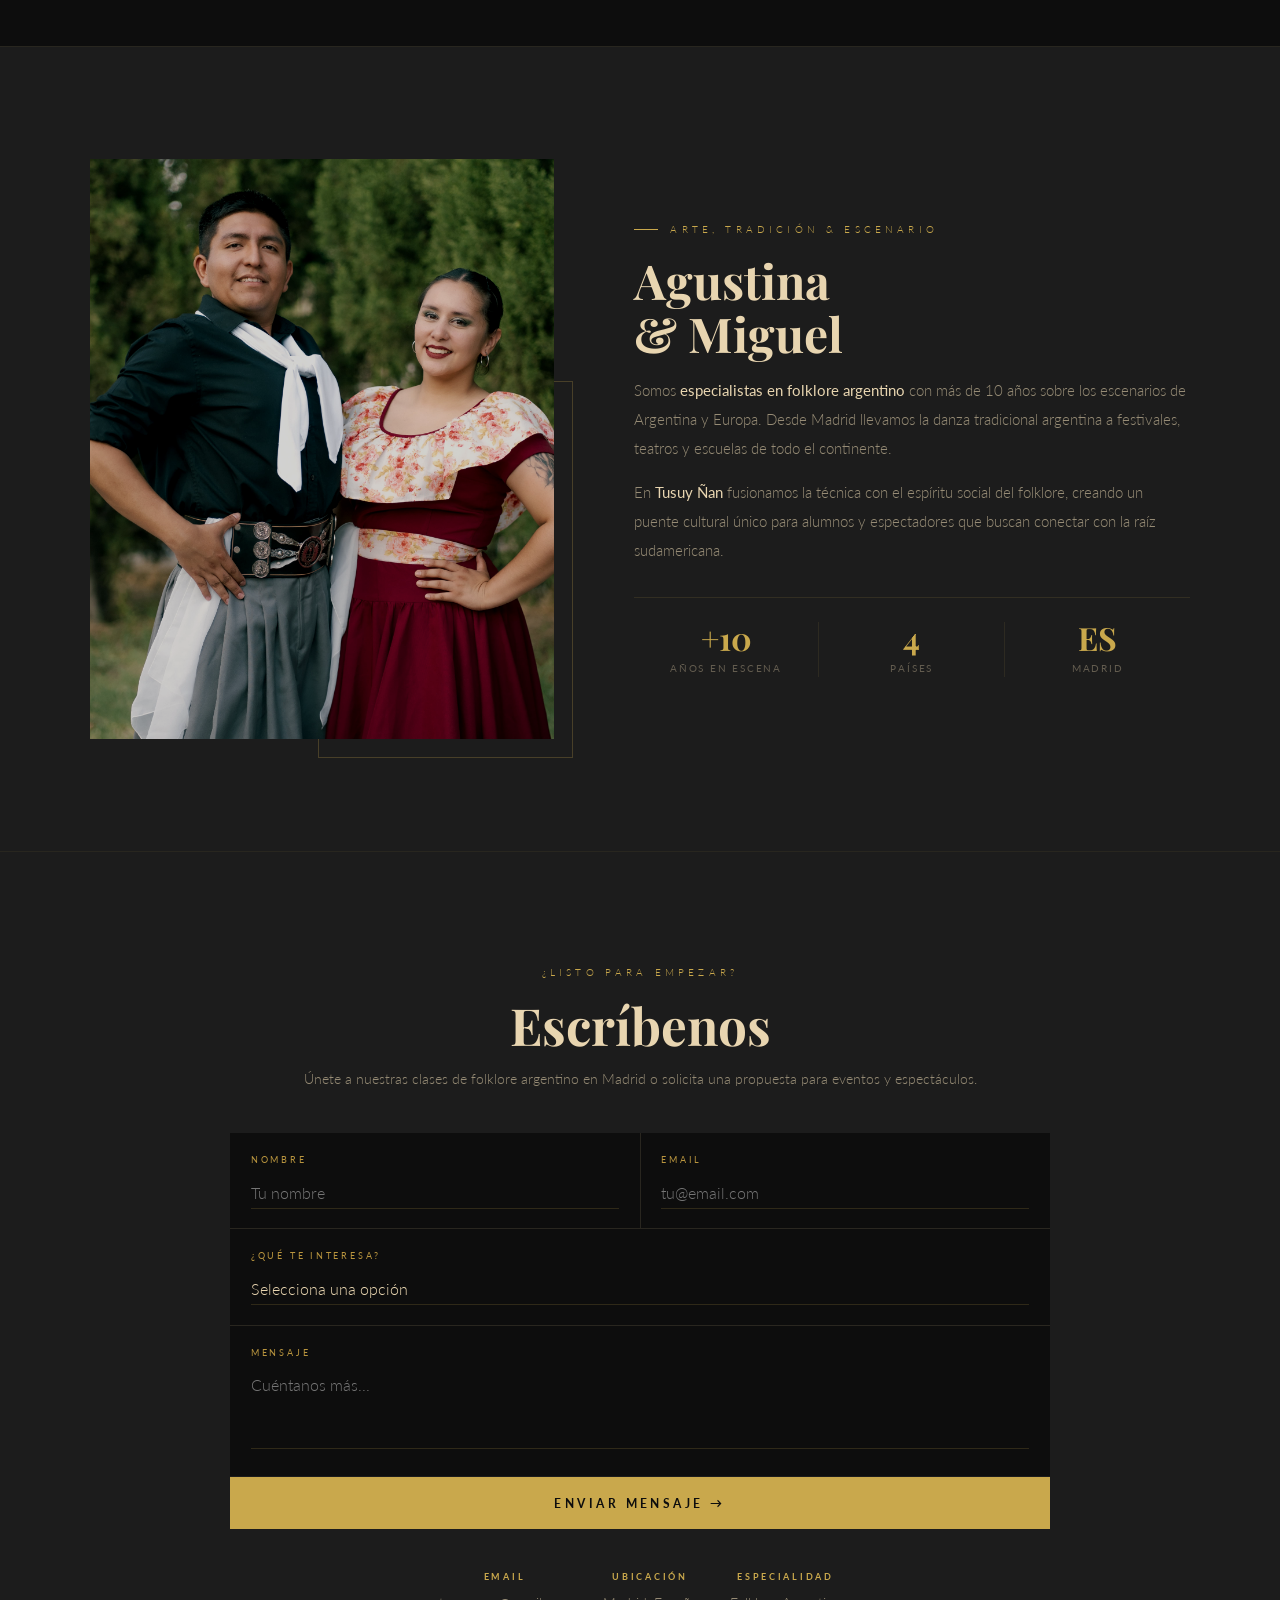
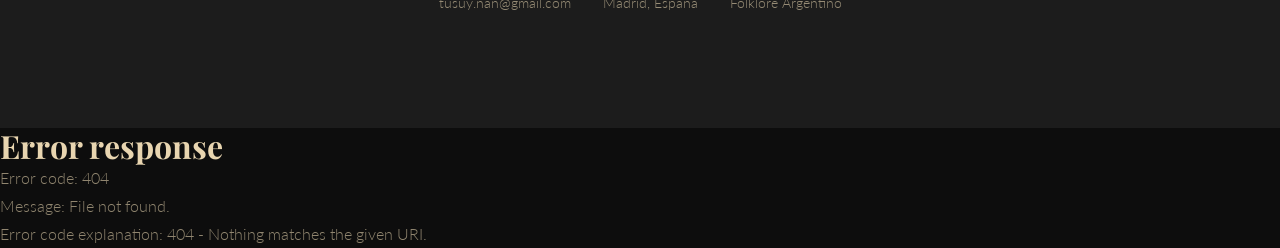
==== commit 7885f573: "Update image source for 'nosotros' section" ====
--- a/tusuy-nan/index.html
+++ b/tusuy-nan/index.html
@@ -575,7 +575,7 @@
   <section id="nosotros">
     <div class="nosotros-inner">
       <div class="nosotros-img-wrap reveal">
-        <img src="./img/folk duo.jpg" alt="Agustina y Miguel, profesores especialistas en folklore argentino en Madrid con más de 10 años de experiencia" class="nosotros-img" loading="lazy" />
+        <img src="./img/Agus-Miguel.jpg" alt="Agustina y Miguel, profesores especialistas en folklore argentino en Madrid con más de 10 años de experiencia" class="nosotros-img" loading="lazy" />
         <div class="nosotros-img-accent"></div>
       </div>
       <div class="reveal">
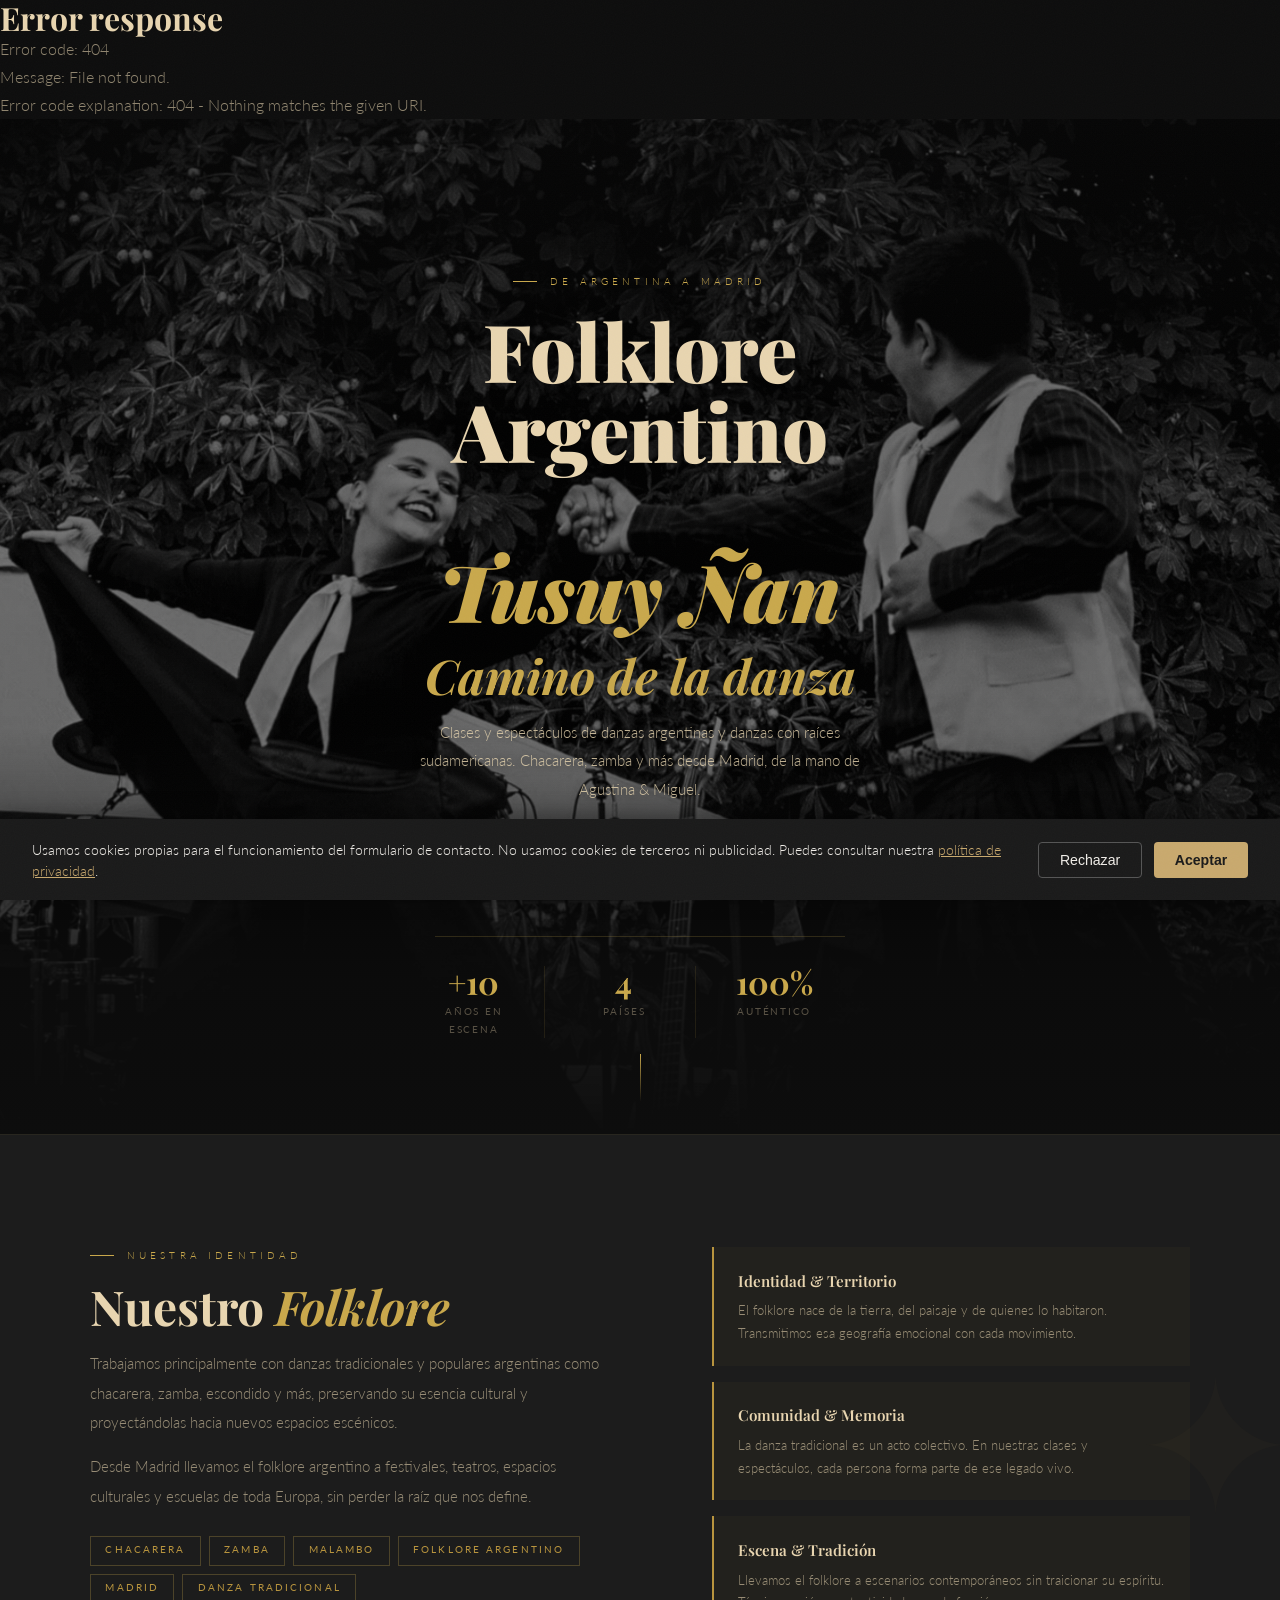
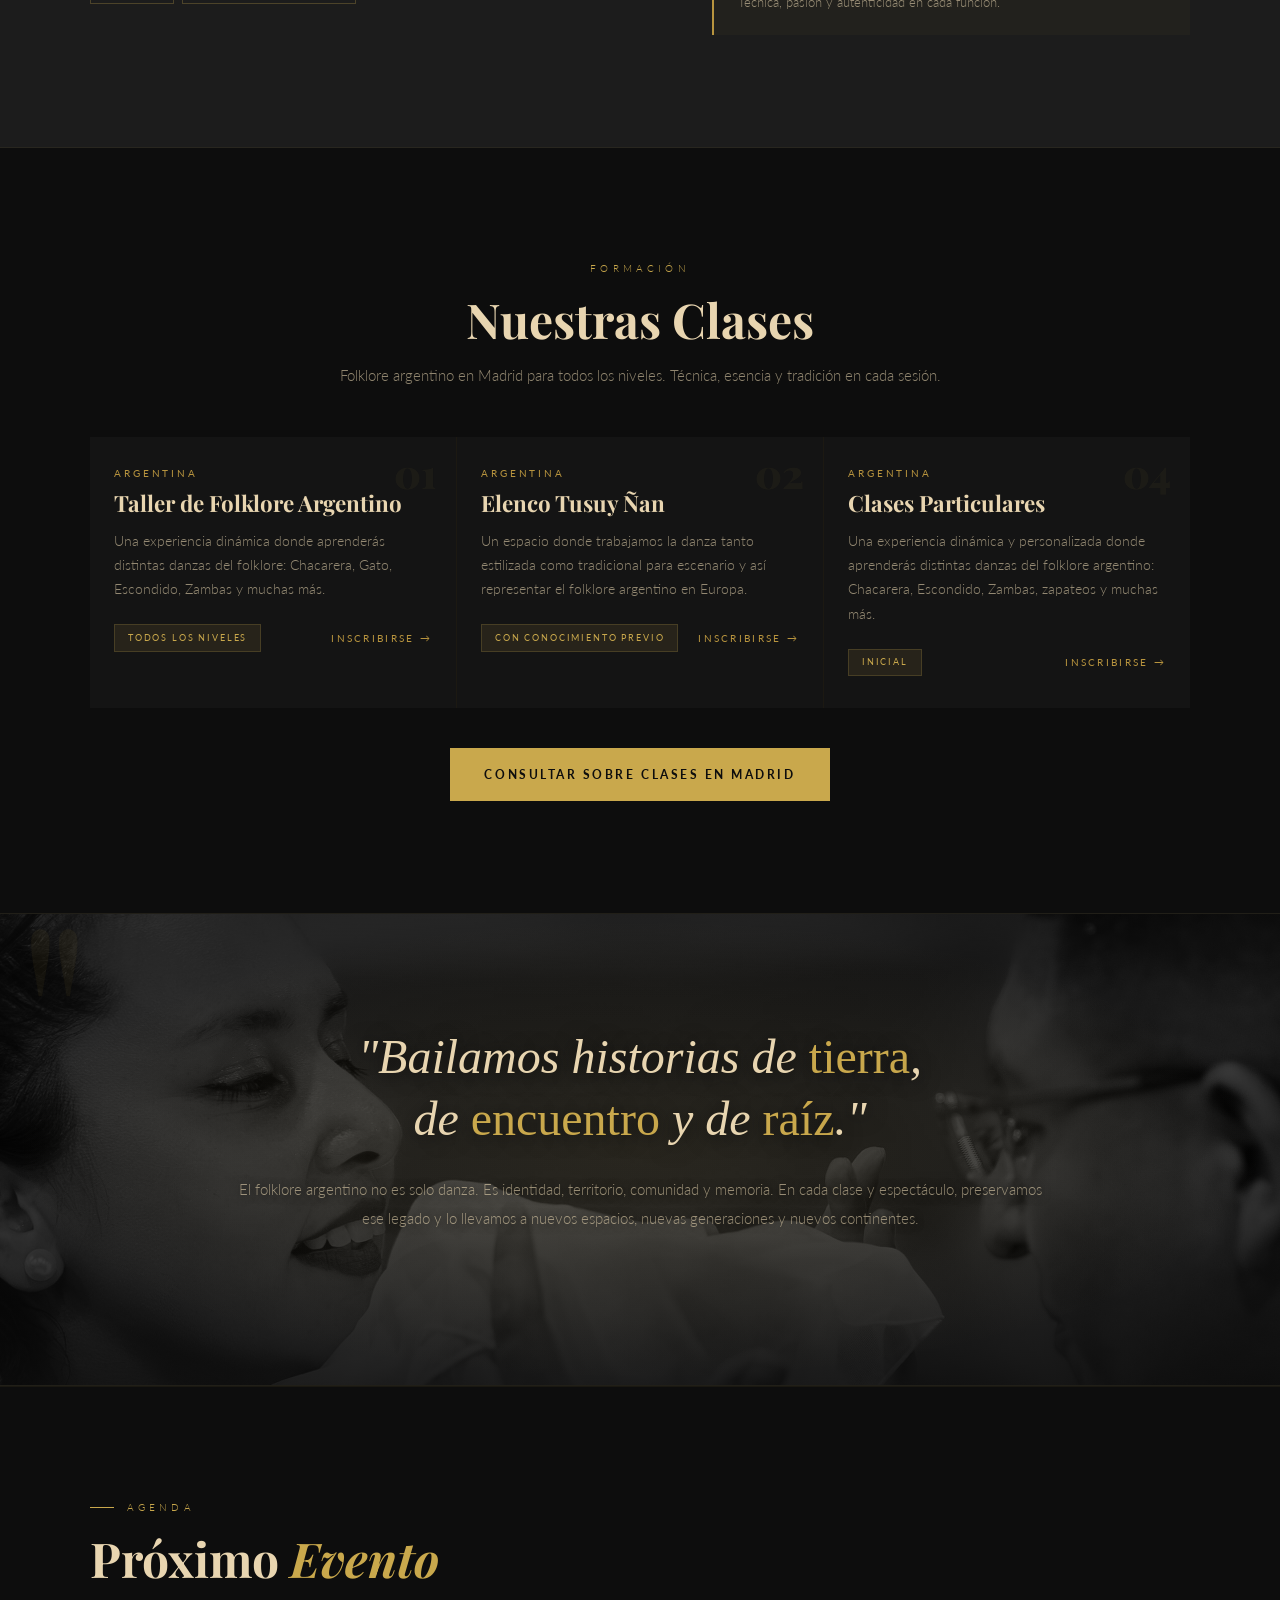
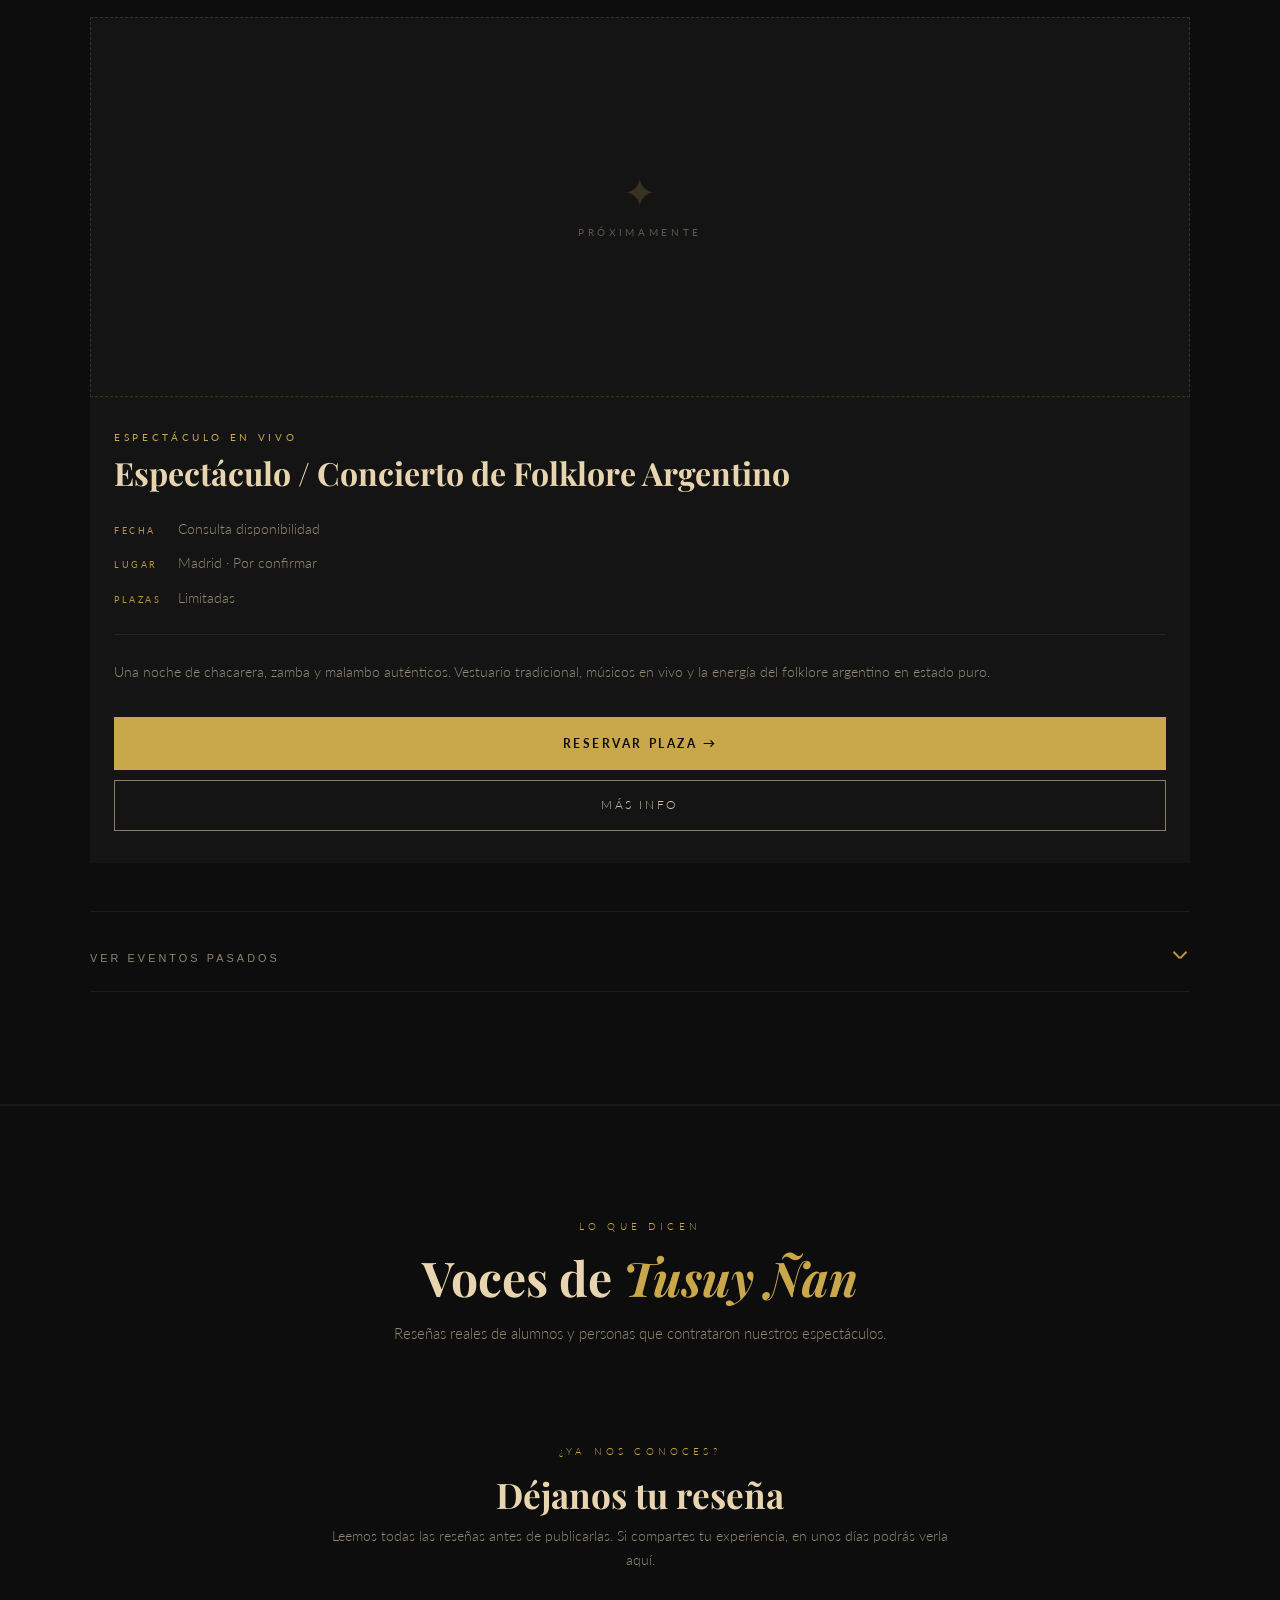
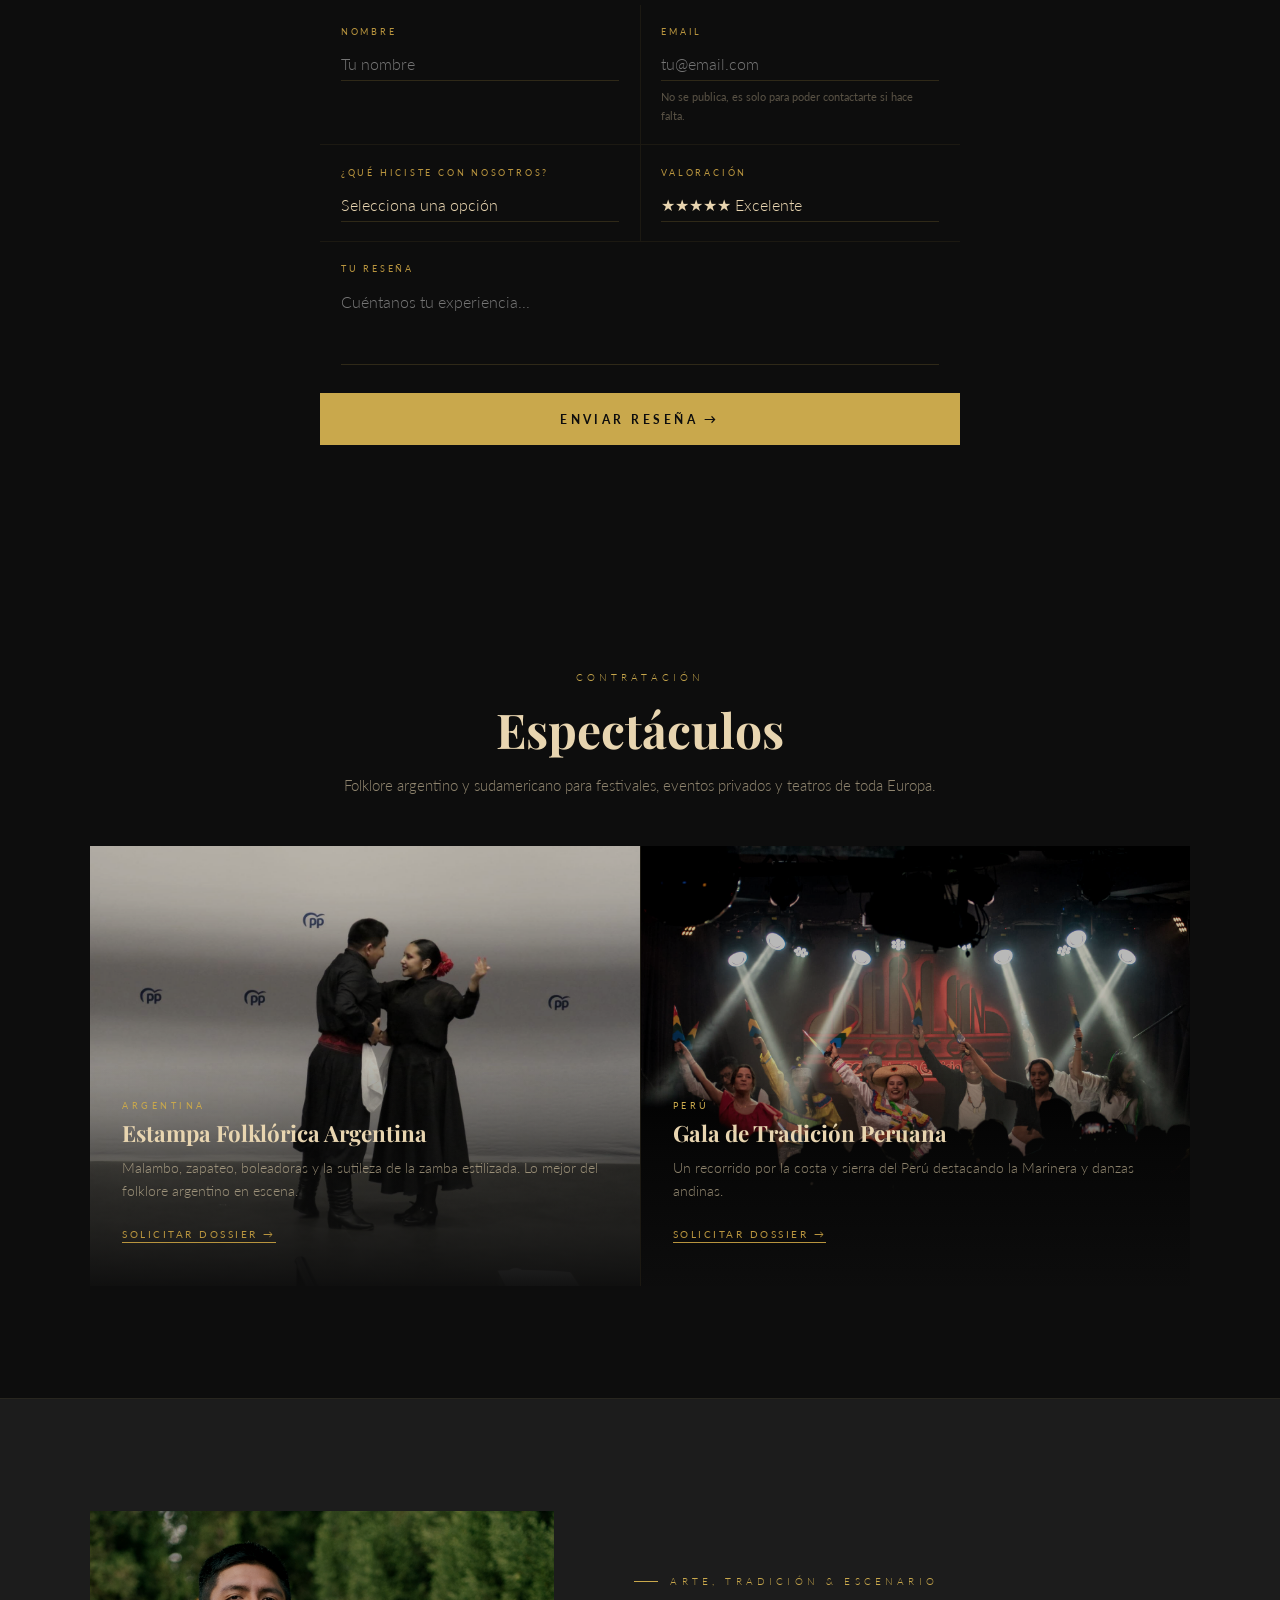
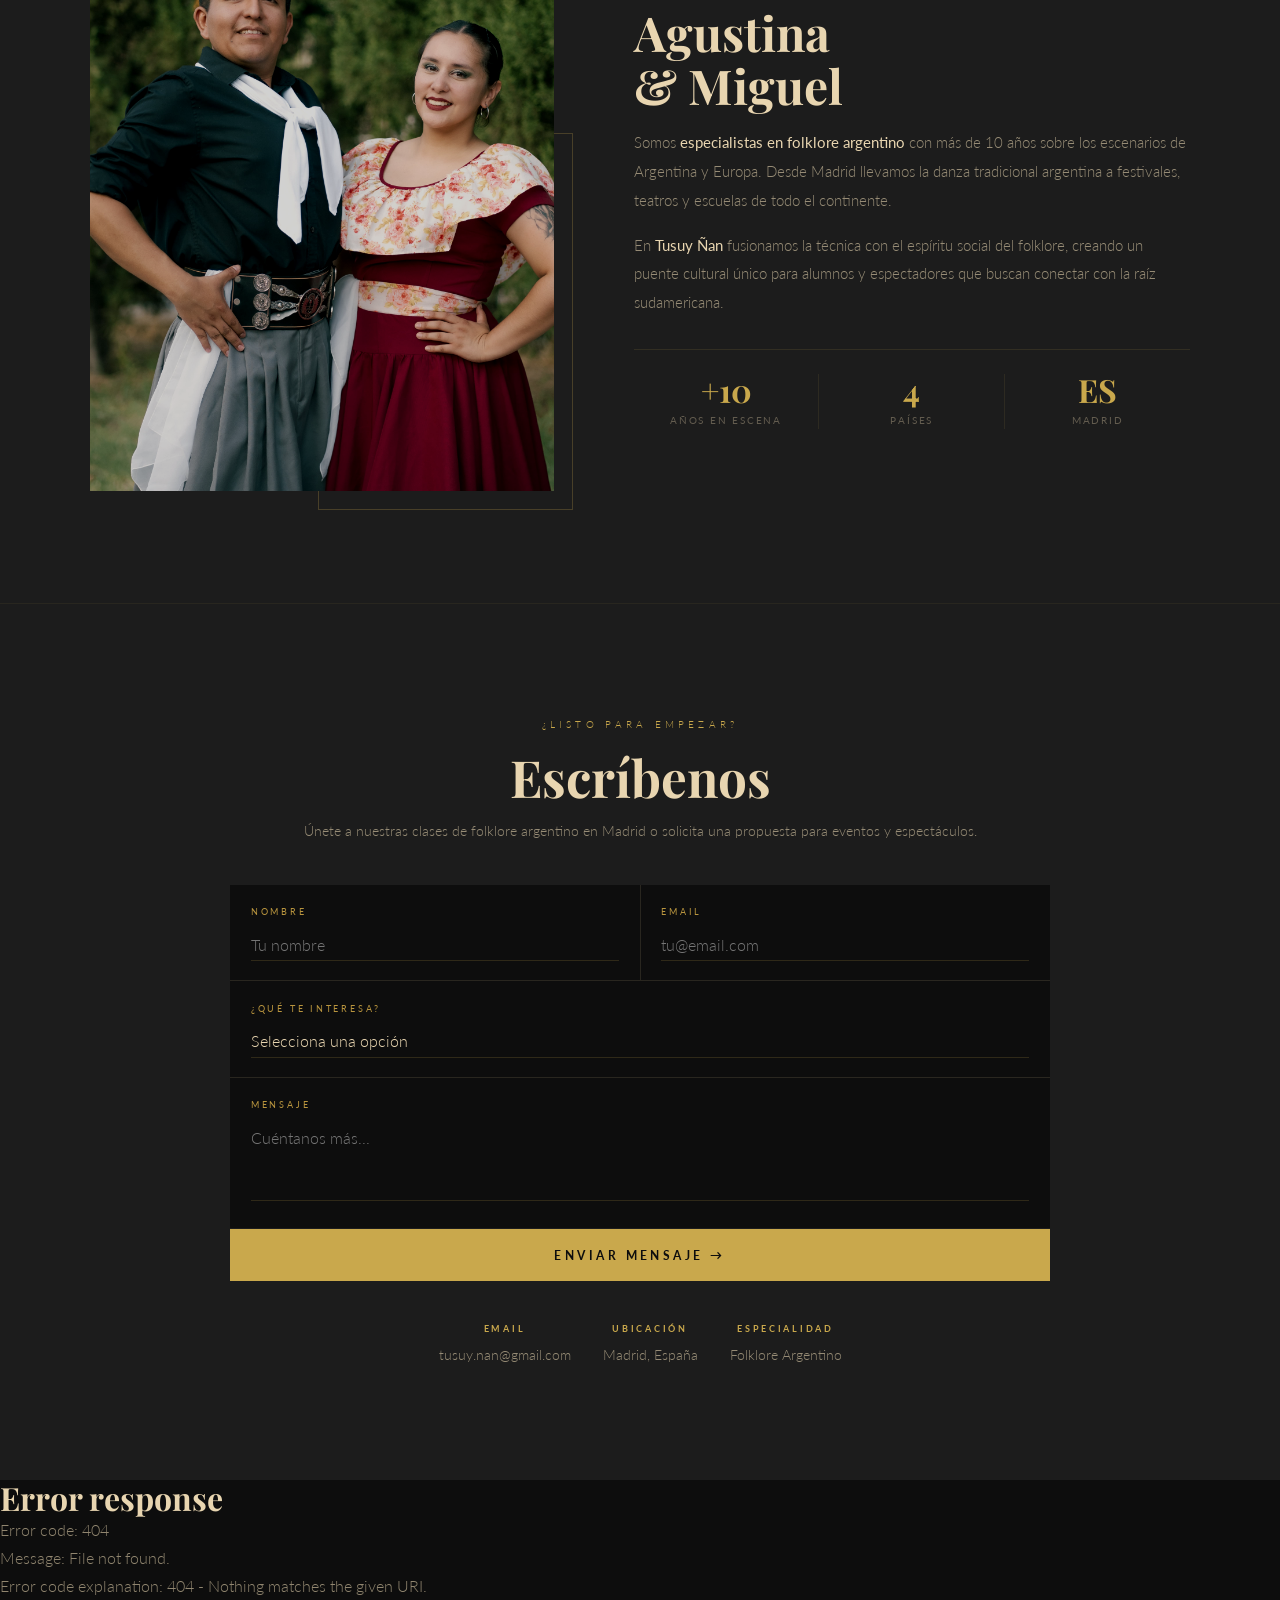
==== commit 501d8e6c: "Remove commented class card section Removed commented-out section for a class card." ====
--- a/tusuy-nan/index.html
+++ b/tusuy-nan/index.html
@@ -292,7 +292,7 @@
           <a href="https://forms.gle/ts8Kjhfhya6NLiP17" class="clase-link" target="_blank" rel="noopener">Inscribirse →</a>
         </div>
       </div>
-
+<!-- ══════════════════════════════════════
       <div class="clase-card reveal">
         <span class="clase-num">03</span>
         <div class="clase-origen">Argentina</div>
@@ -303,7 +303,7 @@
           <span class="clase-link" style="color:var(--texto-fino); cursor:default;">Próximamente →</span>
         </div>
       </div>
-
+══════════════════ -->
       <div class="clase-card reveal">
         <span class="clase-num">04</span>
         <div class="clase-origen">Argentina</div>
--- a/tusuy-nan/css/home.css
+++ b/tusuy-nan/css/home.css
@@ -479,7 +479,7 @@
   content: '';
   position: absolute;
   inset: 0;
-  background-image: url('../img/folk duo.jpg');
+  background-image: url('../img/agus-miguel-panuelo.jpg');
   background-size: cover;
   background-position: center top;
   filter: grayscale(100%) contrast(1.05) brightness(0.35);
@@ -1170,7 +1170,7 @@
   content: '';
   position: absolute;
   inset: 0;
-  background-image: url('/img/bandera-argentina-gigante.jpg');
+  background-image: url('/img/bandera-argentina-gigante.jpeg');
   background-size: cover;
   background-position: center;
   /* Grayscale + sepia tiñe la imagen con los tonos dorado/carbón del sitio
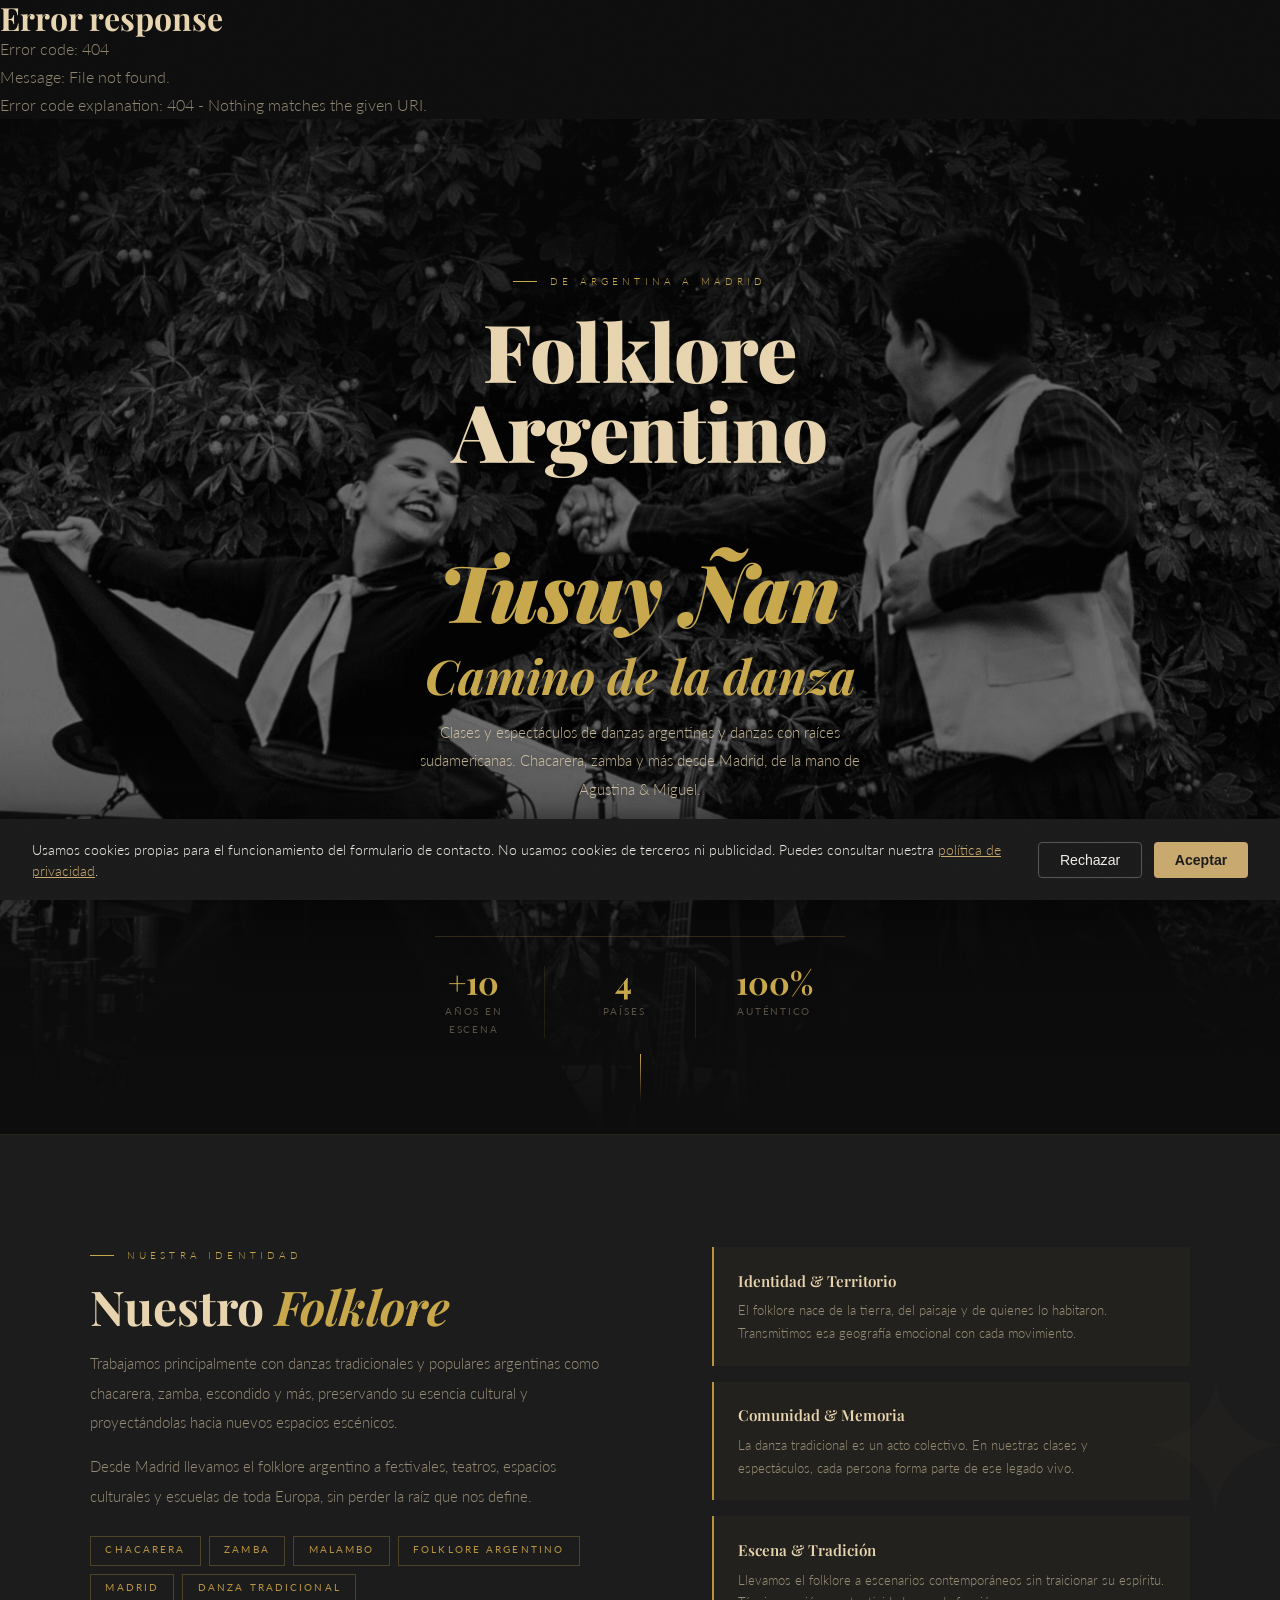
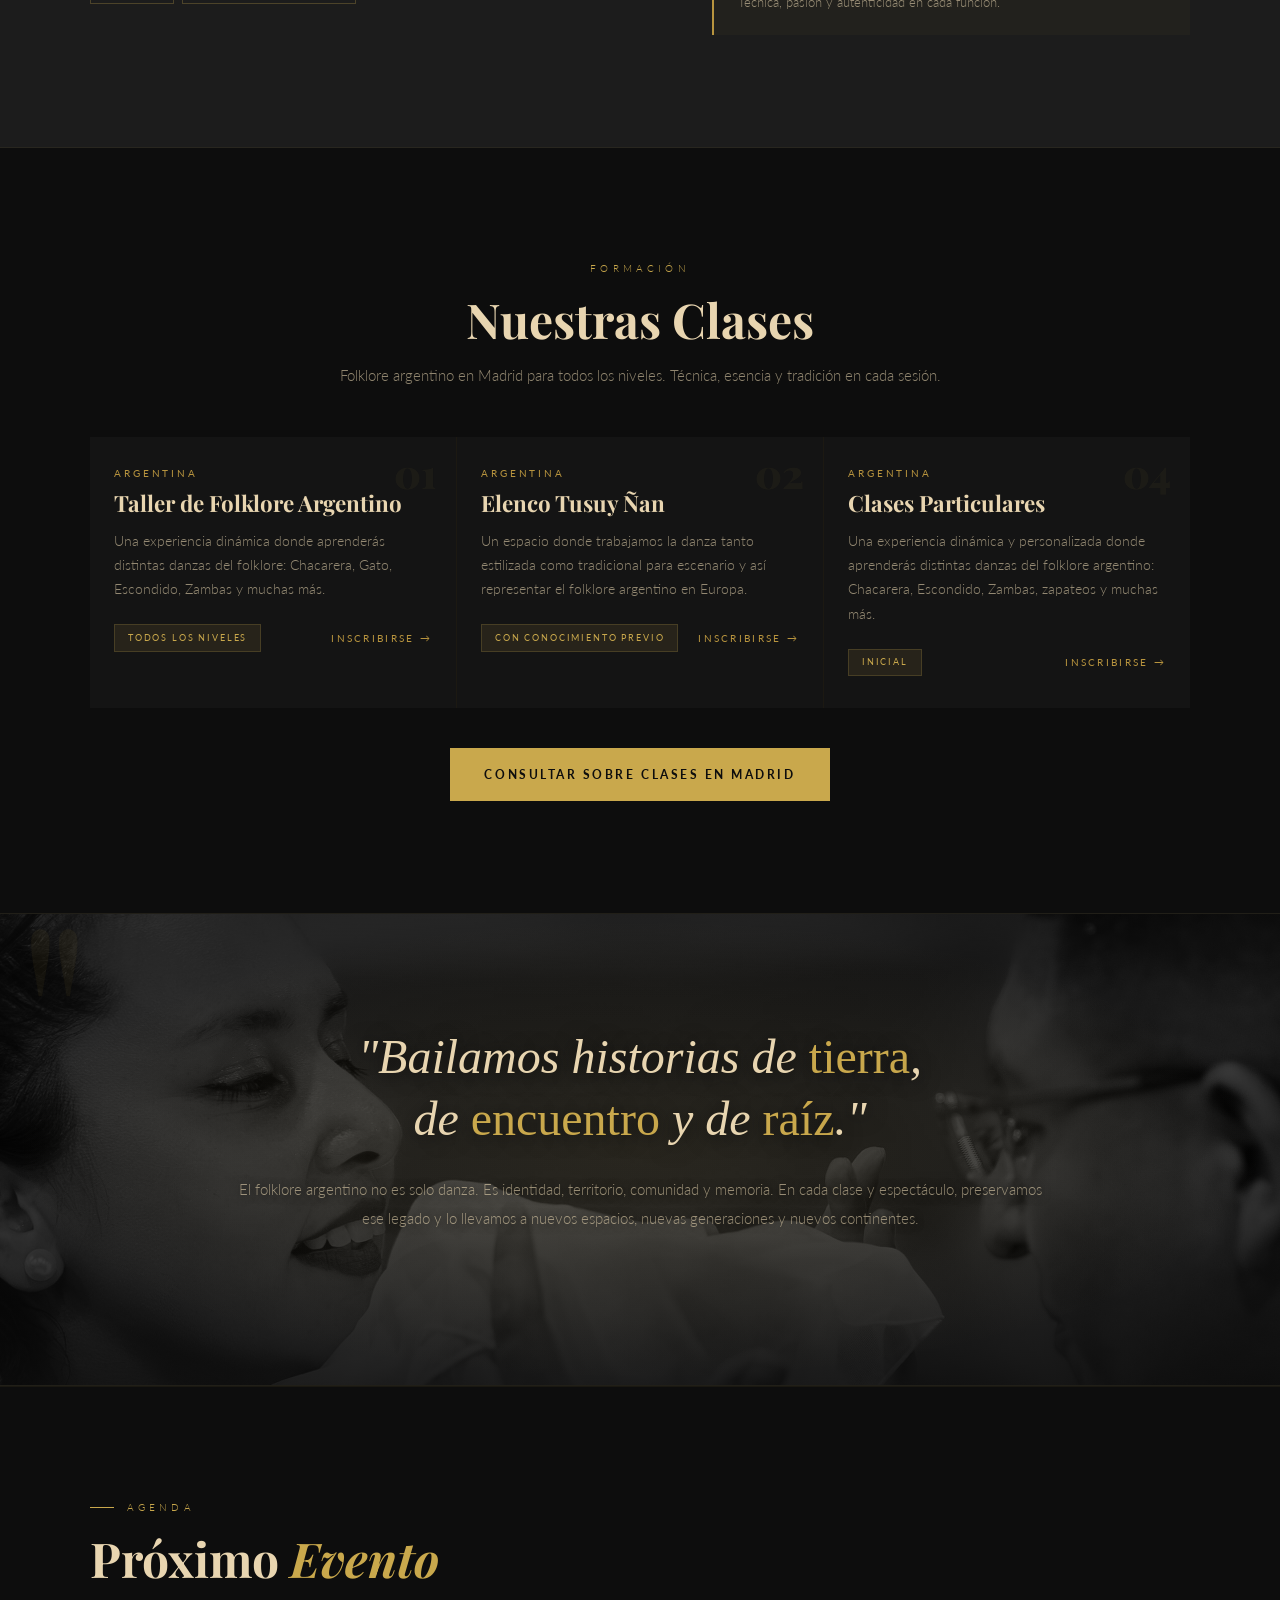
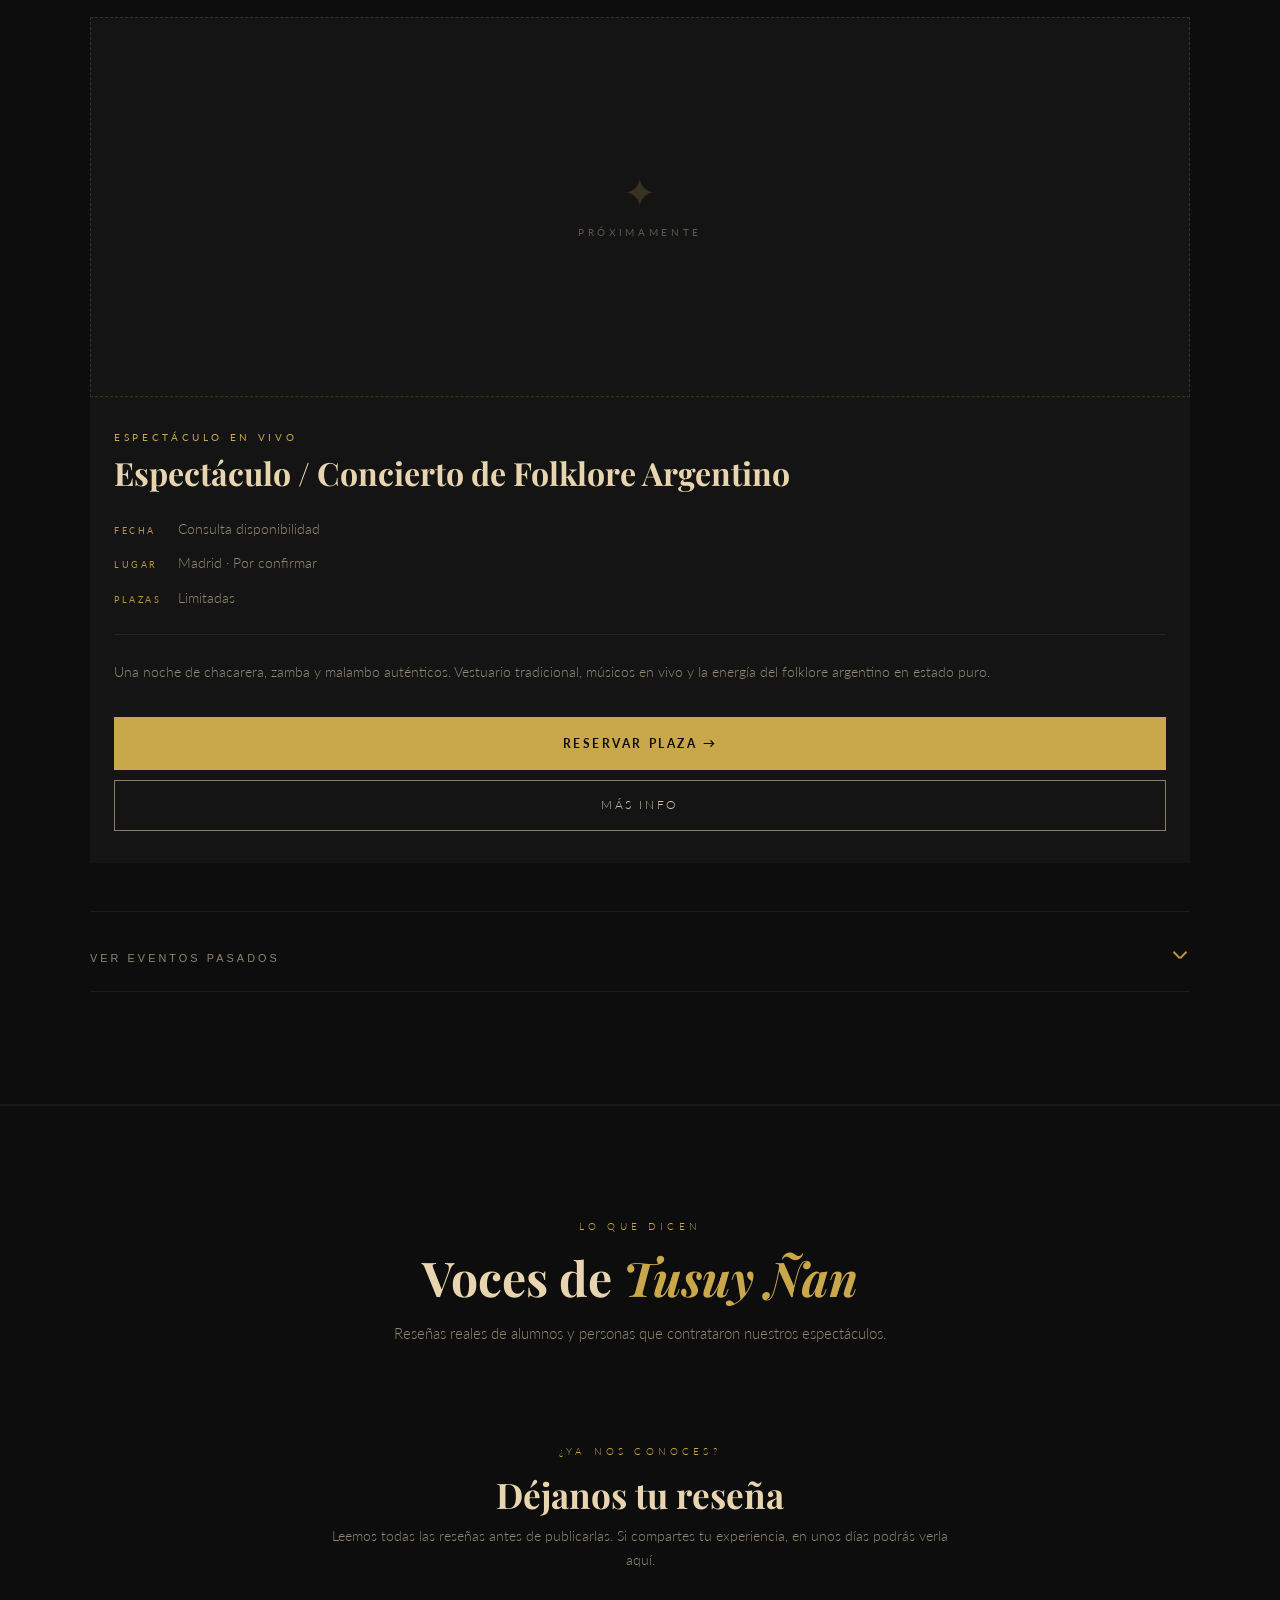
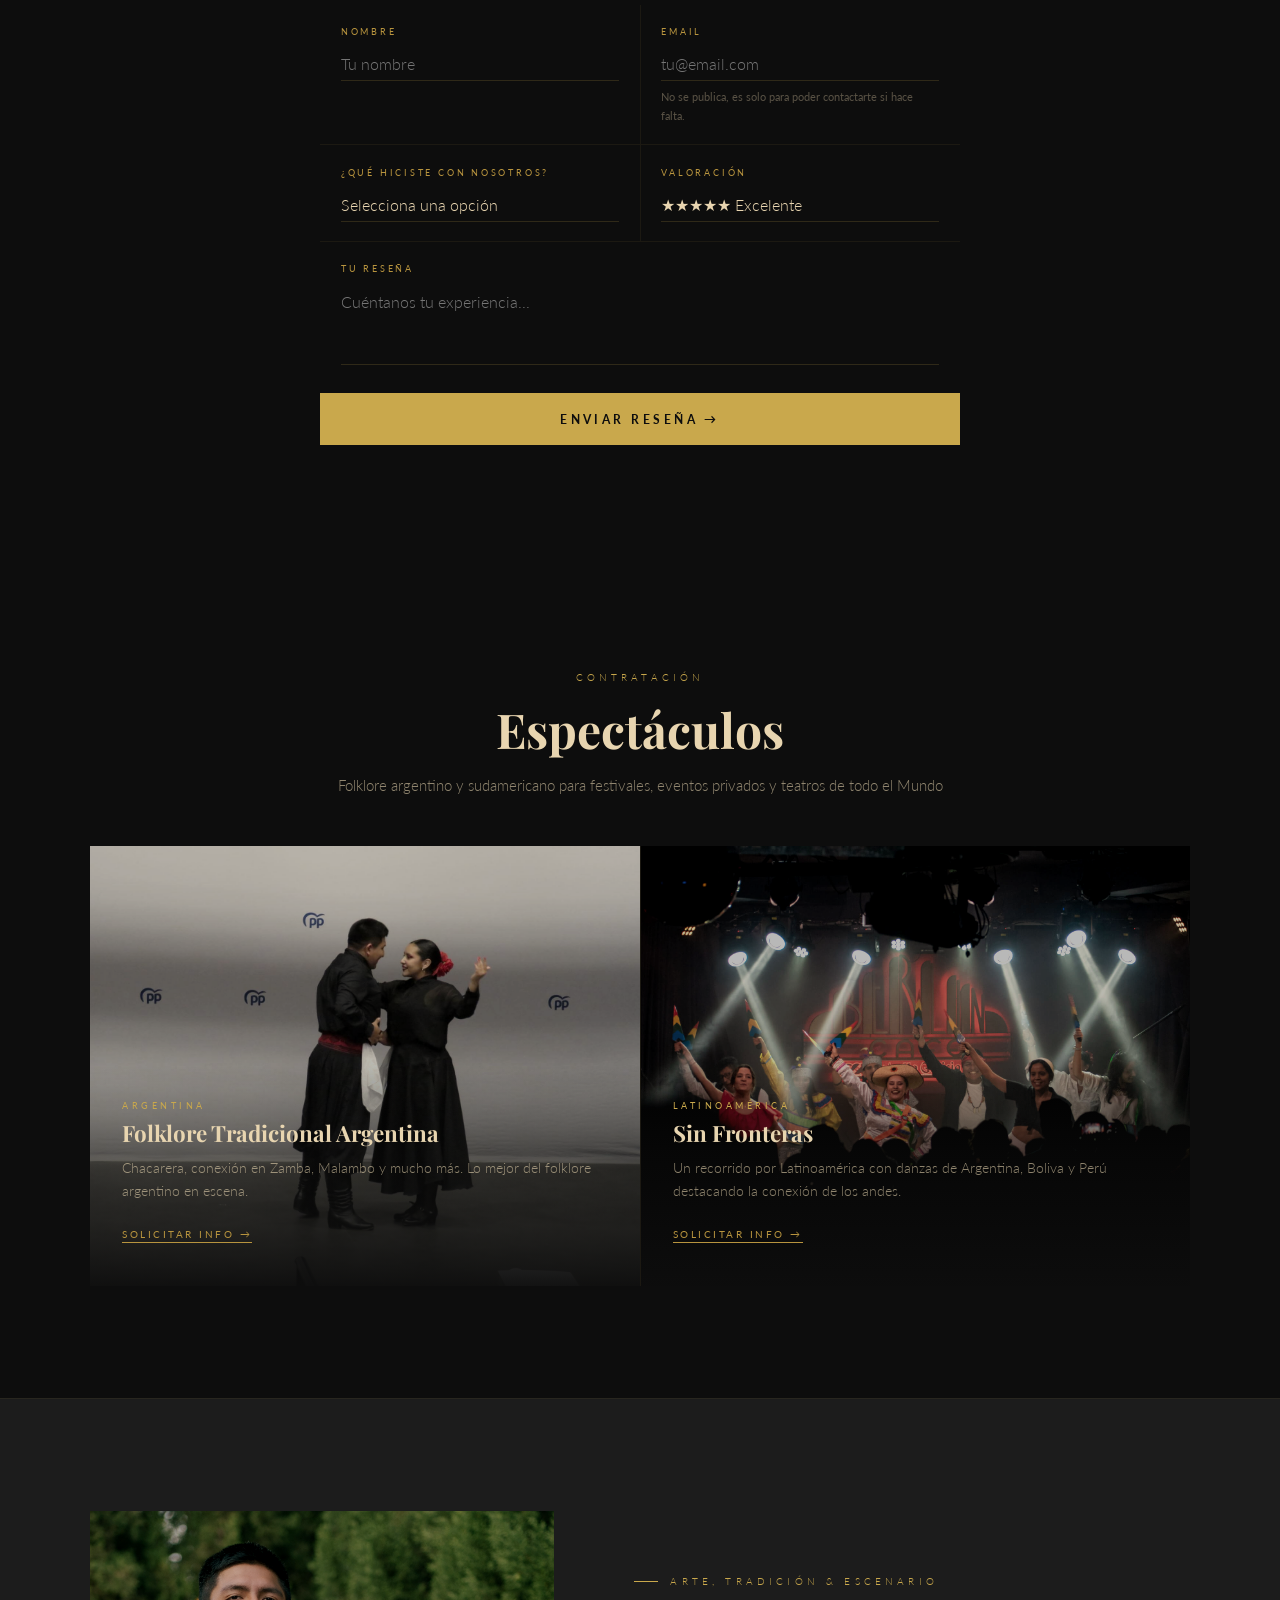
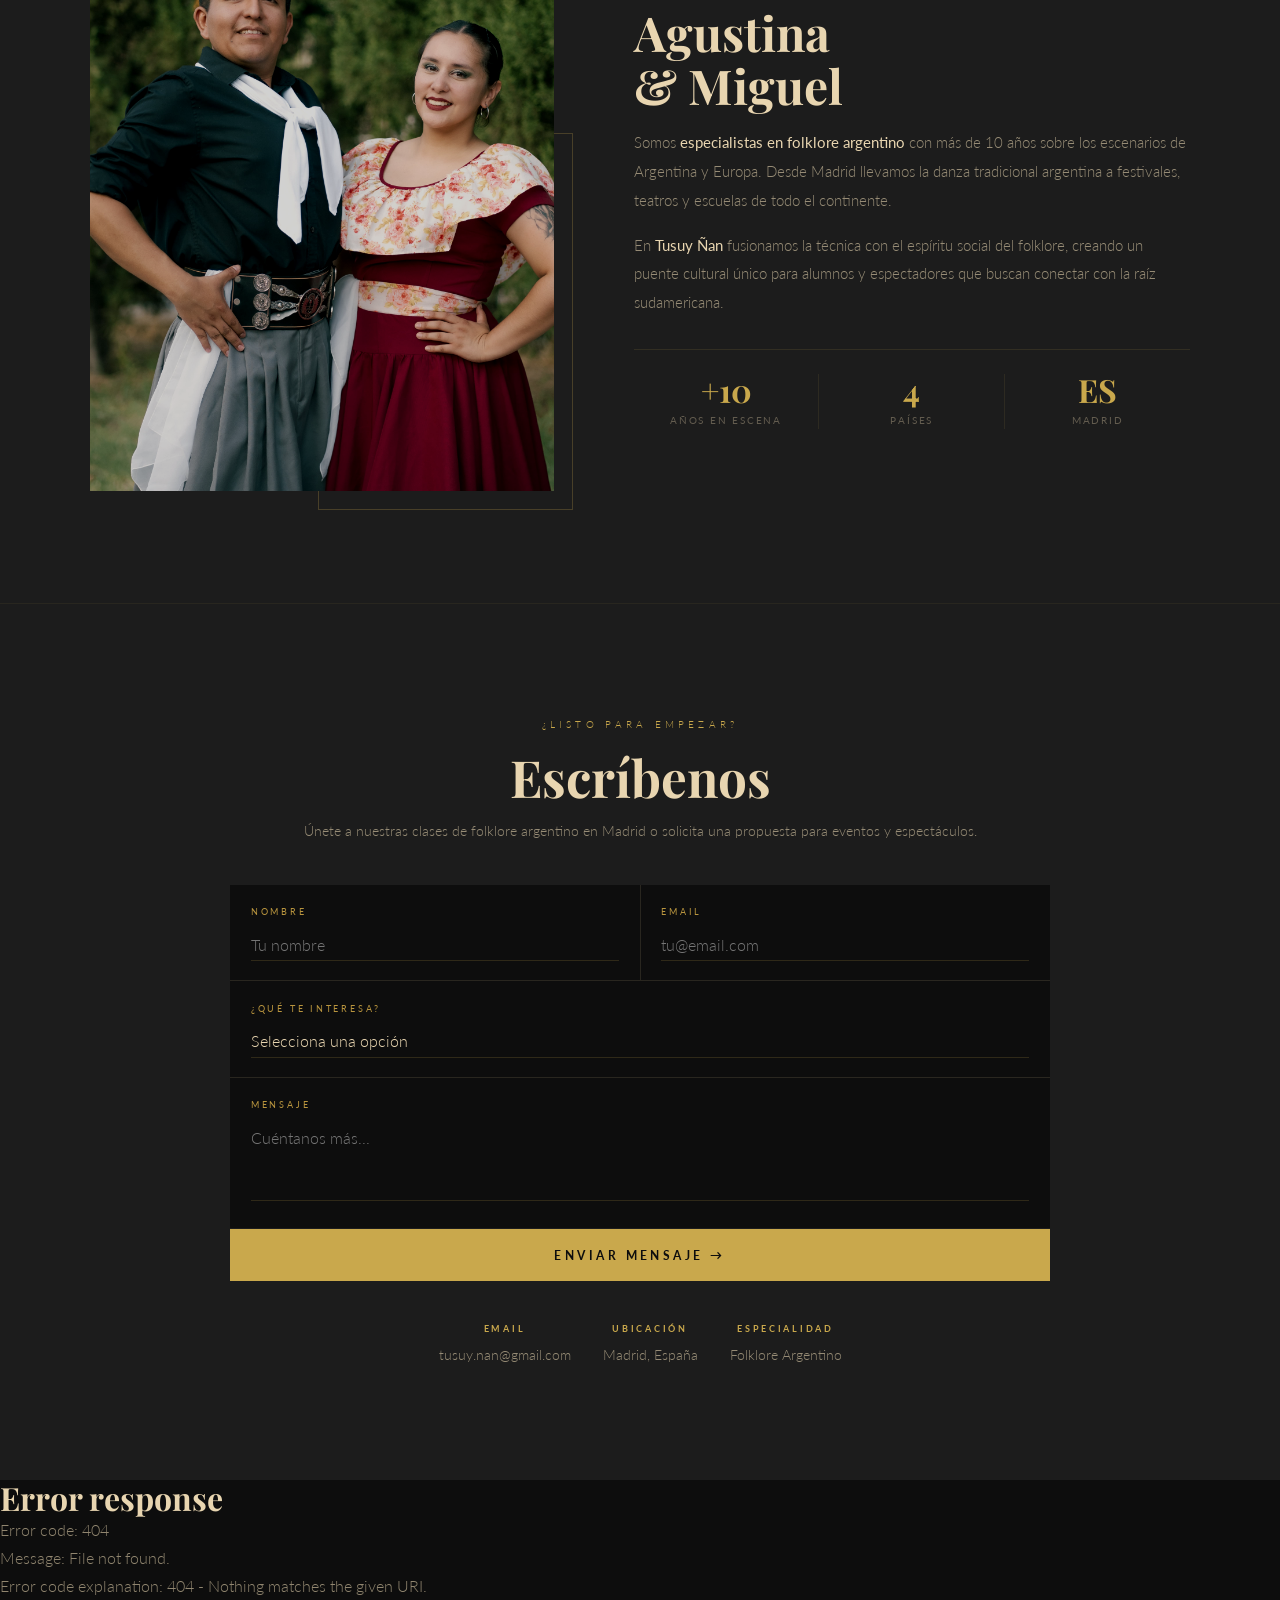
==== commit 4cbcb808: "Update links and descriptions in index.html" ====
--- a/tusuy-nan/index.html
+++ b/tusuy-nan/index.html
@@ -278,7 +278,7 @@
         <p class="clase-desc">Una experiencia dinámica donde aprenderás distintas danzas del folklore: Chacarera, Gato, Escondido, Zambas y muchas más.</p>
         <div class="clase-footer">
           <span class="clase-nivel">Todos los niveles</span>
-          <a href="https://docs.google.com/forms/d/e/1FAIpQLScEq_d7zS1VdqPjqW7KhTDardm_DSz-I-g7JGvjxgZeINDueA/viewform" class="clase-link" target="_blank" rel="noopener">Inscribirse →</a>
+          <a href="https://forms.gle/RbMJRJ27ntcEY1SM9" class="clase-link" target="_blank" rel="noopener">Inscribirse →</a>
         </div>
       </div>
 
@@ -289,7 +289,7 @@
         <p class="clase-desc">Un espacio donde trabajamos la danza tanto estilizada como tradicional para escenario y así representar el folklore argentino en Europa.</p>
         <div class="clase-footer">
           <span class="clase-nivel">Con conocimiento previo</span>
-          <a href="https://forms.gle/ts8Kjhfhya6NLiP17" class="clase-link" target="_blank" rel="noopener">Inscribirse →</a>
+          <a href="https://w.app/tusuynan" class="clase-link" target="_blank" rel="noopener">Inscribirse →</a>
         </div>
       </div>
 <!-- ══════════════════════════════════════
@@ -542,7 +542,7 @@
     <div class="section-header reveal">
       <p class="eyebrow center">Contratación</p>
       <h2 class="section-title">Espectáculos</h2>
-      <p class="section-subtitle">Folklore argentino y sudamericano para festivales, eventos privados y teatros de toda Europa.</p>
+      <p class="section-subtitle">Folklore argentino y sudamericano para festivales, eventos privados y teatros de todo el Mundo</p>
     </div>
     <div class="espect-grid">
 
@@ -550,19 +550,19 @@
         <img src="./img/folk toledo.jpg" alt="Espectáculo de estampa folklórica argentina con zapateo y malambo en Madrid" class="espect-img" loading="lazy" />
         <div class="espect-info">
           <div class="espect-pais">Argentina</div>
-          <h3 class="espect-nombre">Estampa Folklórica Argentina</h3>
-          <p class="espect-desc">Malambo, zapateo, boleadoras y la sutileza de la zamba estilizada. Lo mejor del folklore argentino en escena.</p>
-          <a href="#contacto" class="espect-link">Solicitar Dossier →</a>
+          <h3 class="espect-nombre">Folklore Tradicional Argentina</h3>
+          <p class="espect-desc">Chacarera, conexión en Zamba, Malambo y mucho más. Lo mejor del folklore argentino en escena.</p>
+          <a href="#contacto" class="espect-link">Solicitar Info →</a>
         </div>
       </div>
 
       <div class="espect-card reveal">
         <img src="./img/berlin.jpg" alt="Gala de danza peruana con marinera y danzas andinas en Madrid" class="espect-img" loading="lazy" />
         <div class="espect-info">
-          <div class="espect-pais">Perú</div>
-          <h3 class="espect-nombre">Gala de Tradición Peruana</h3>
-          <p class="espect-desc">Un recorrido por la costa y sierra del Perú destacando la Marinera y danzas andinas.</p>
-          <a href="#contacto" class="espect-link">Solicitar Dossier →</a>
+          <div class="espect-pais">Latinoamérica</div>
+          <h3 class="espect-nombre">Sin Fronteras</h3>
+          <p class="espect-desc">Un recorrido por Latinoamérica con danzas de Argentina, Boliva y Perú destacando la conexión de los andes.</p>
+          <a href="#contacto" class="espect-link">Solicitar Info →</a>
         </div>
       </div>
 
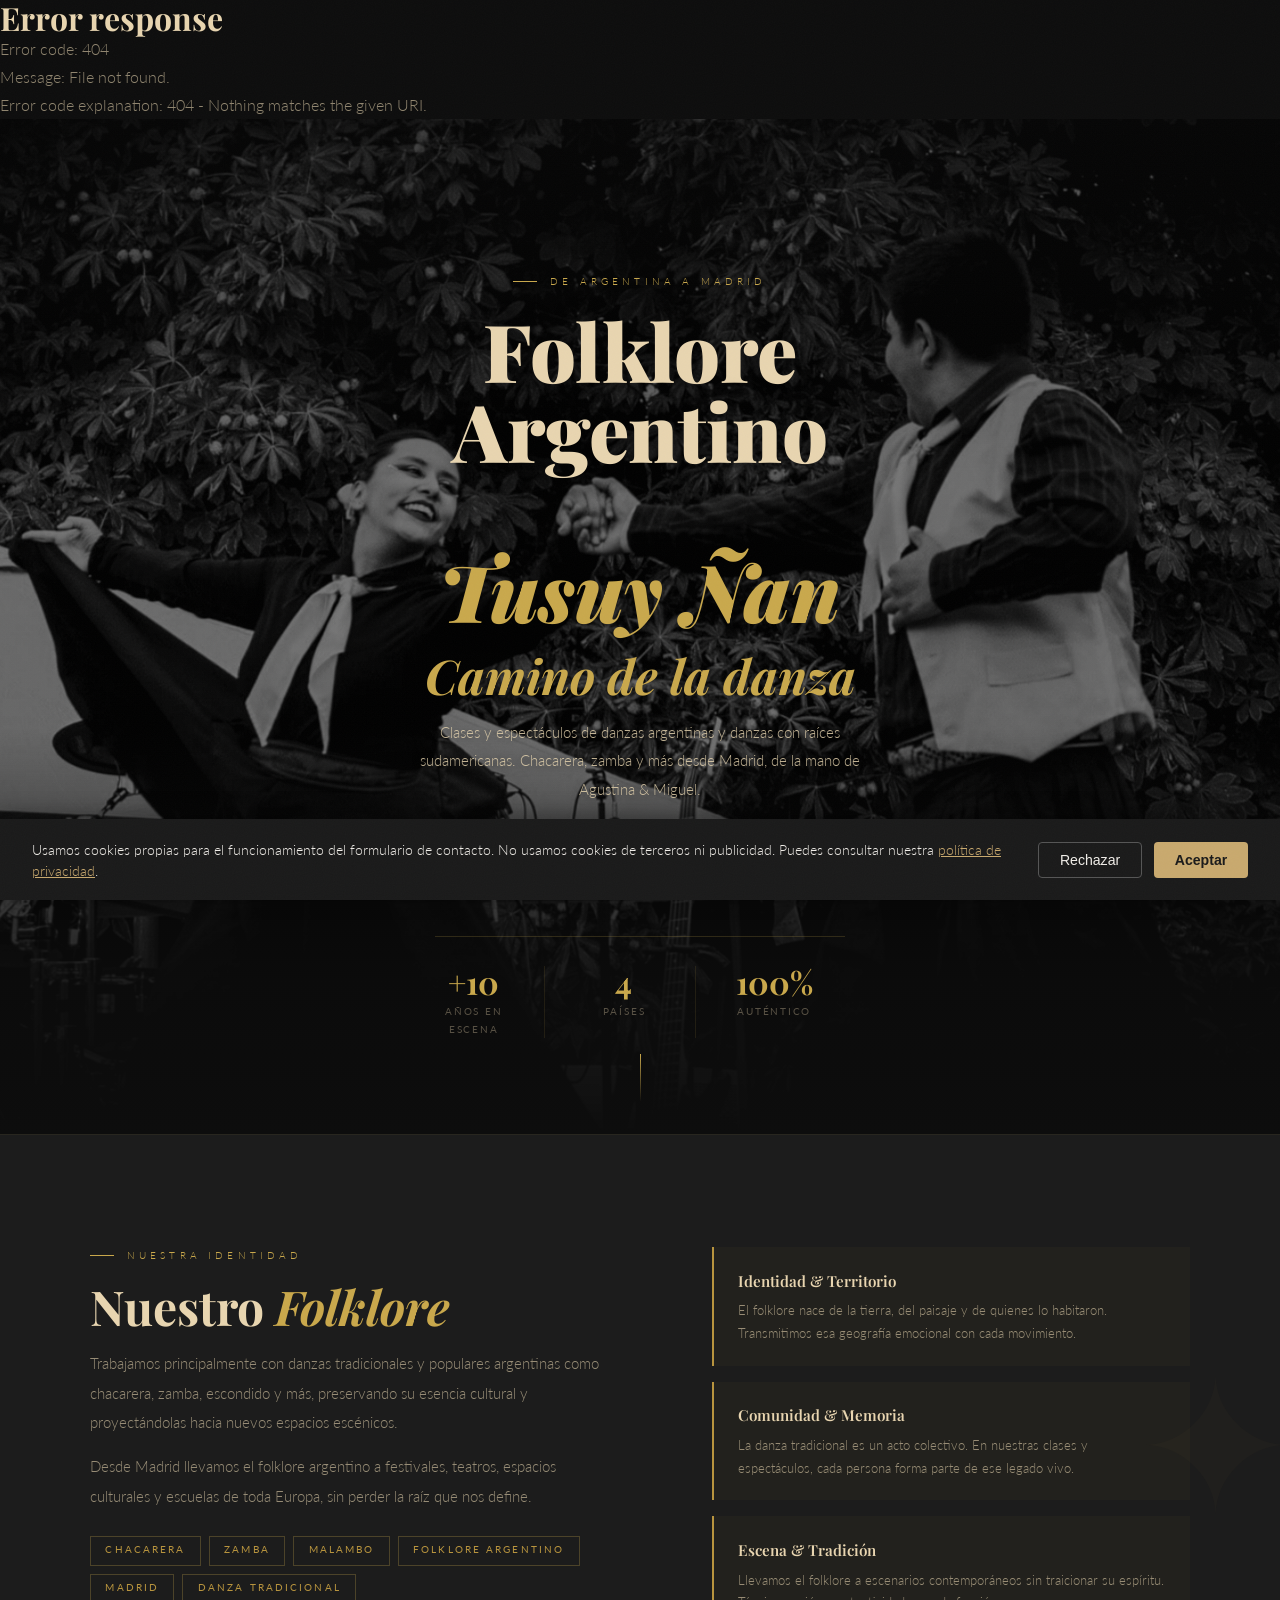
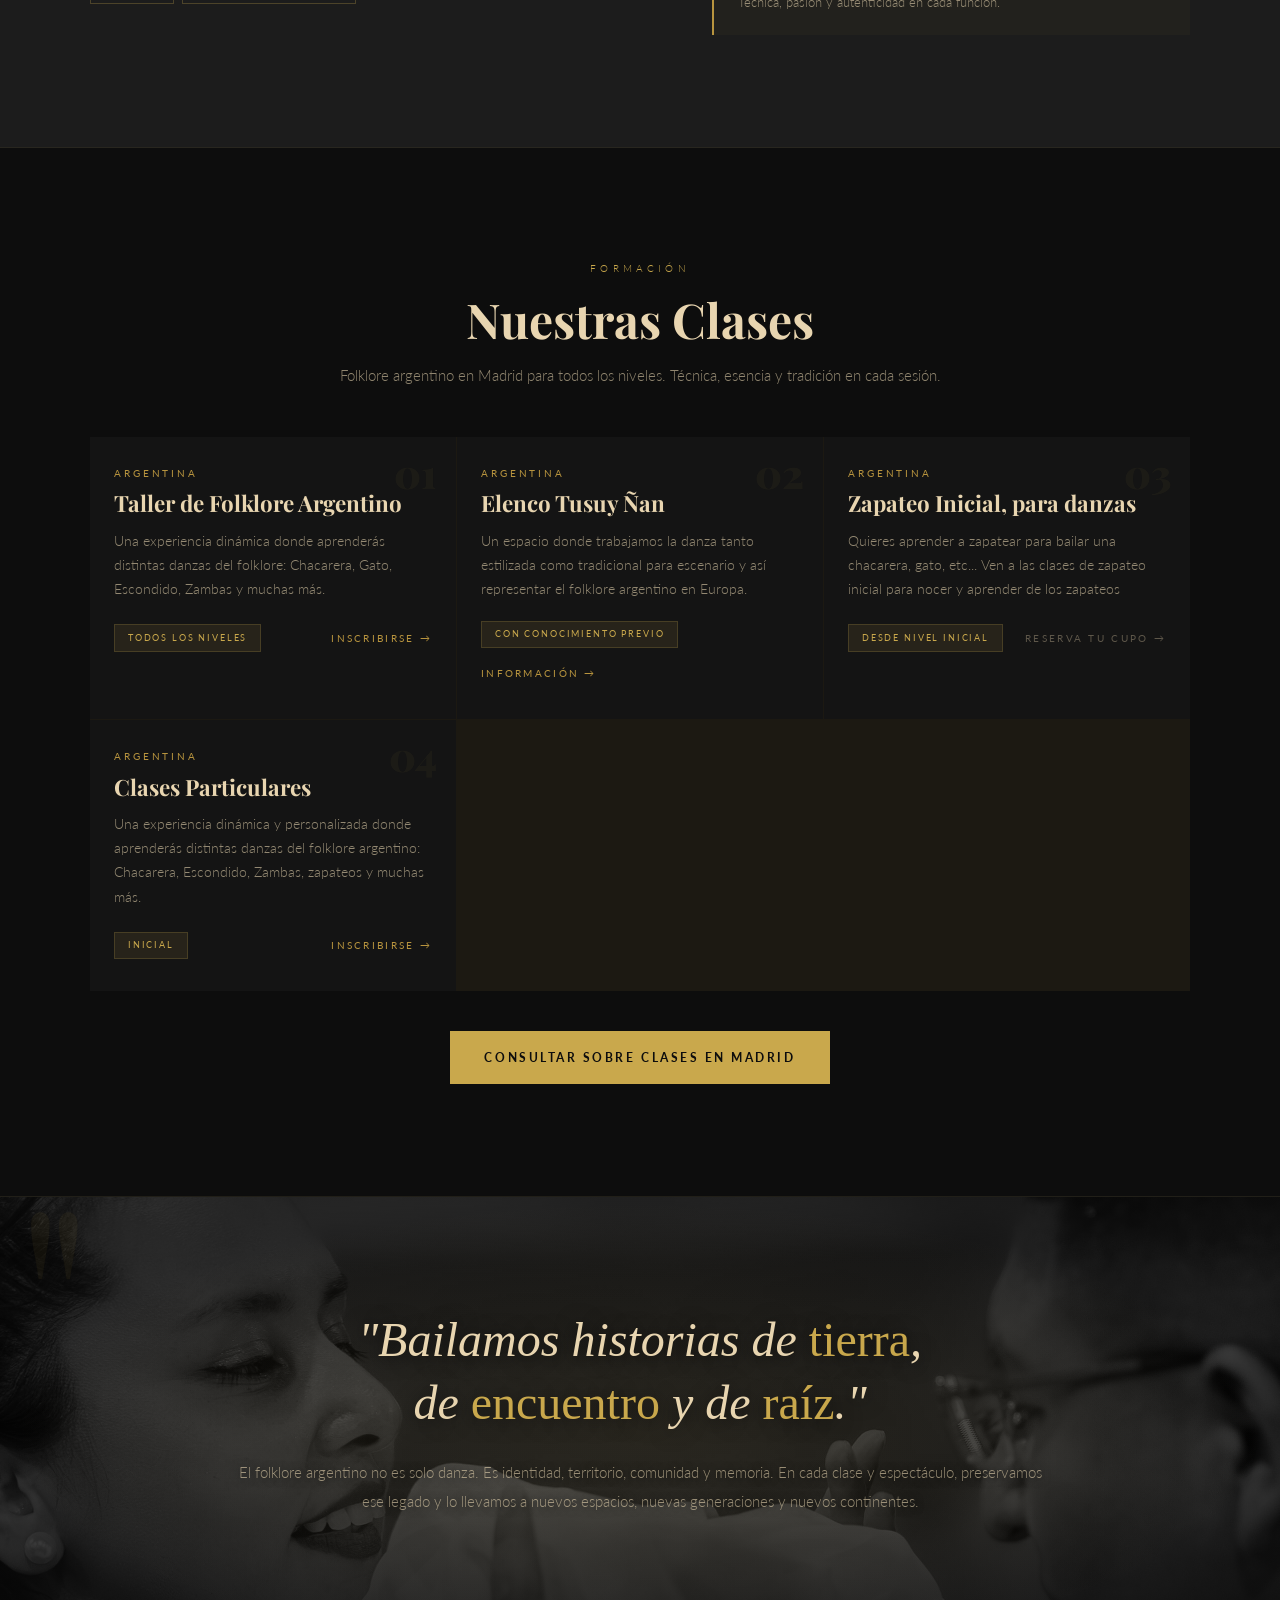
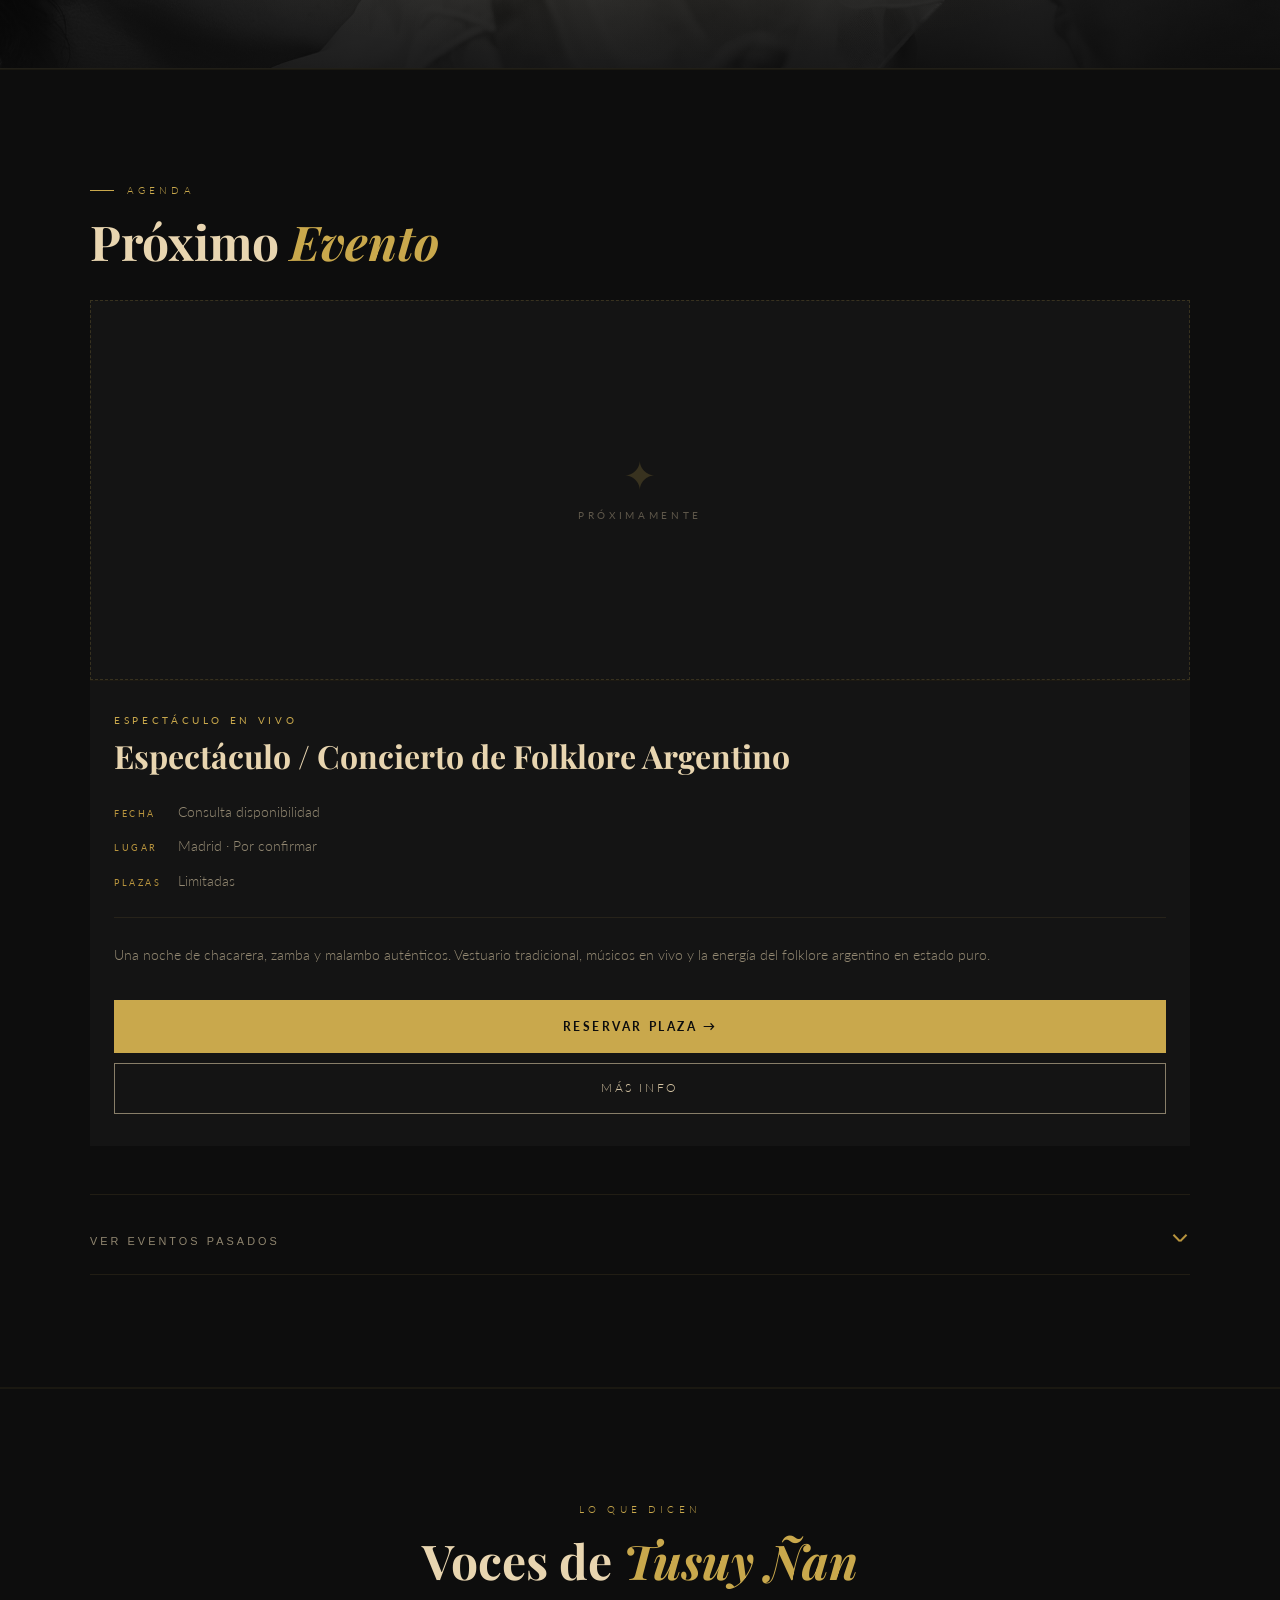
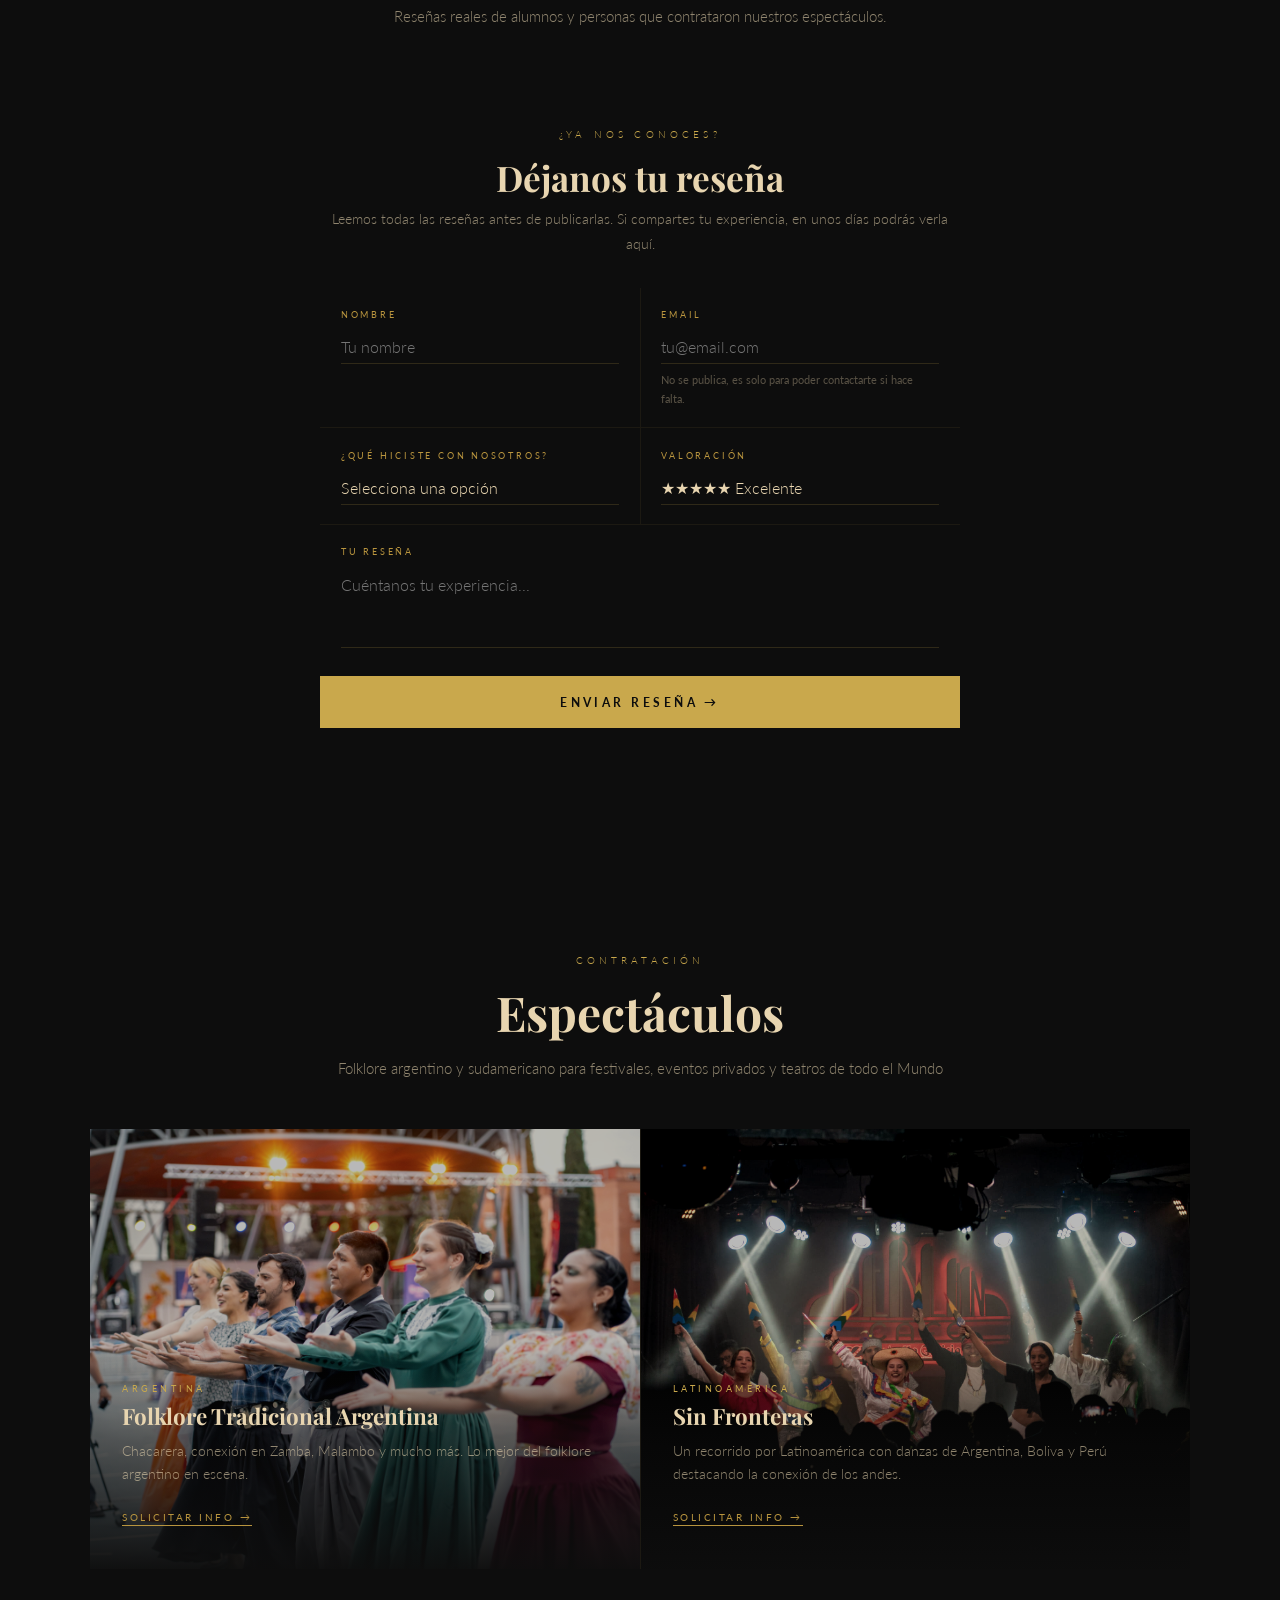
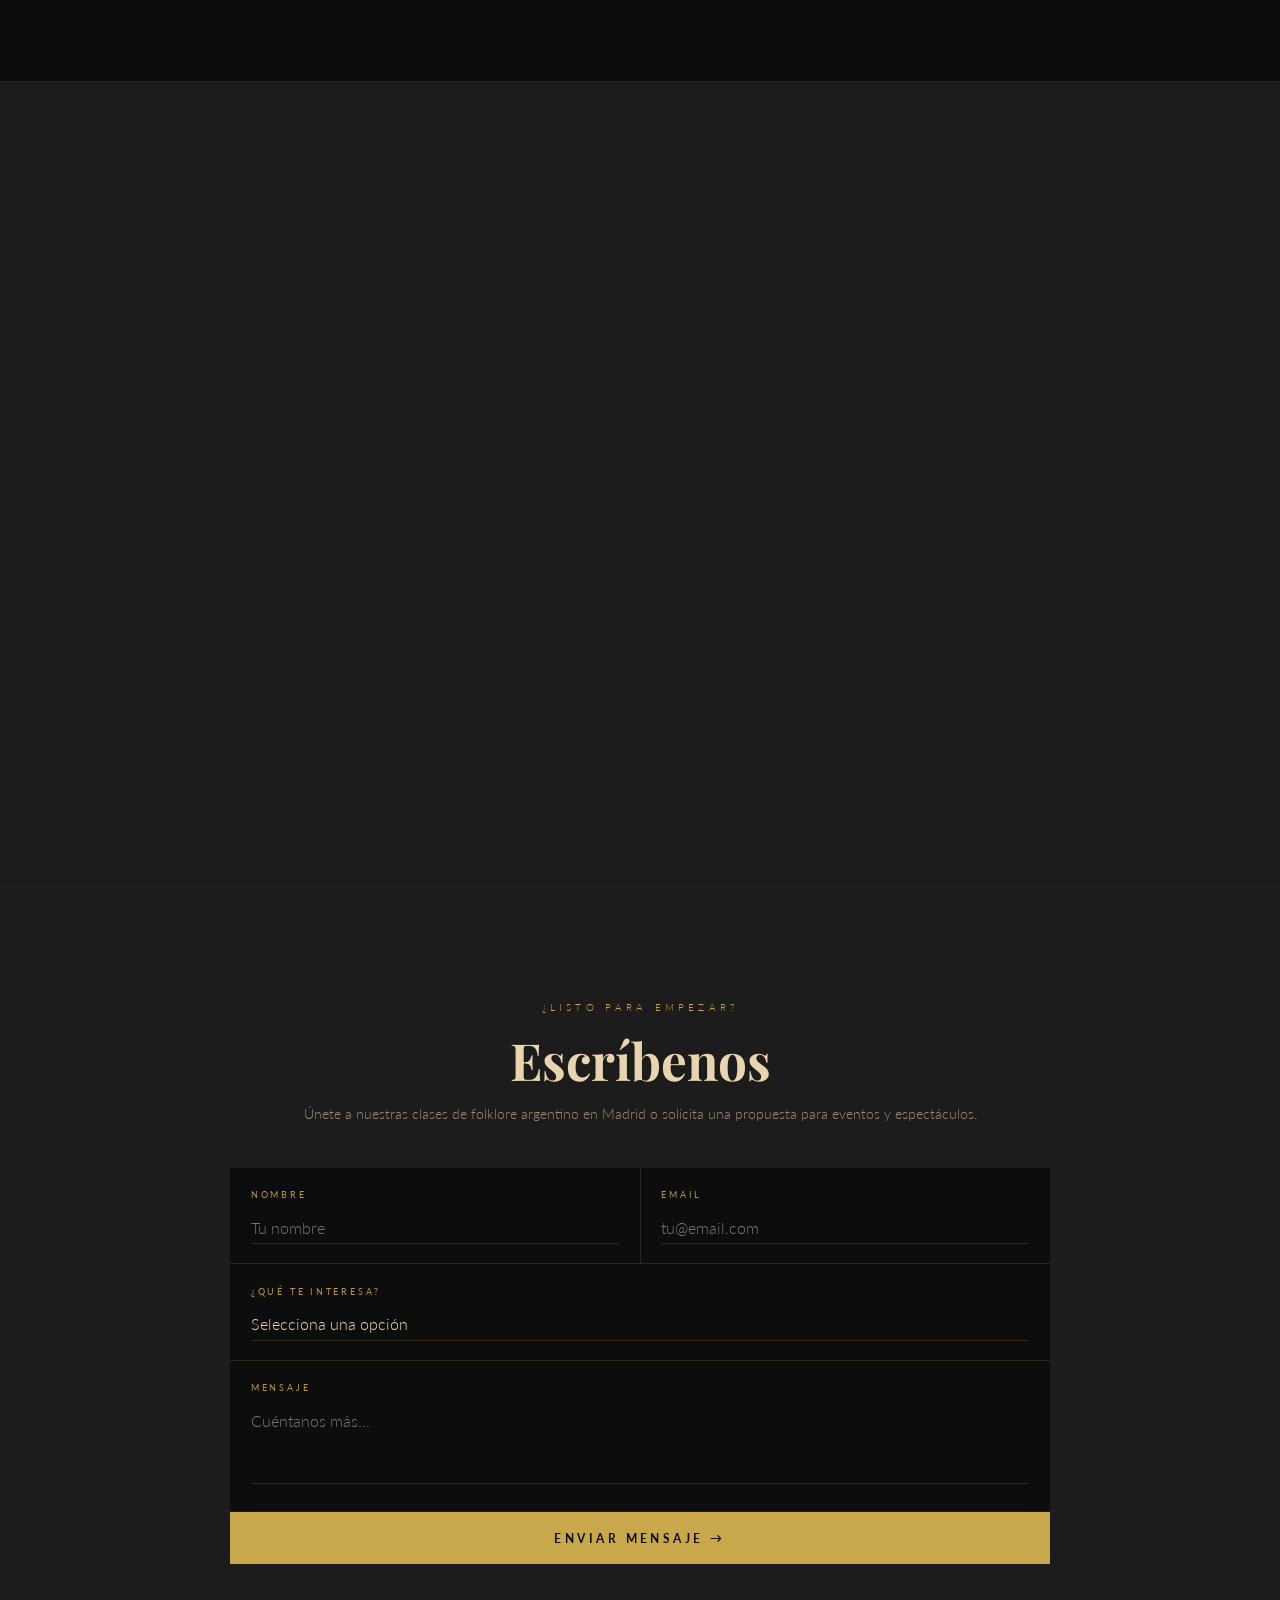
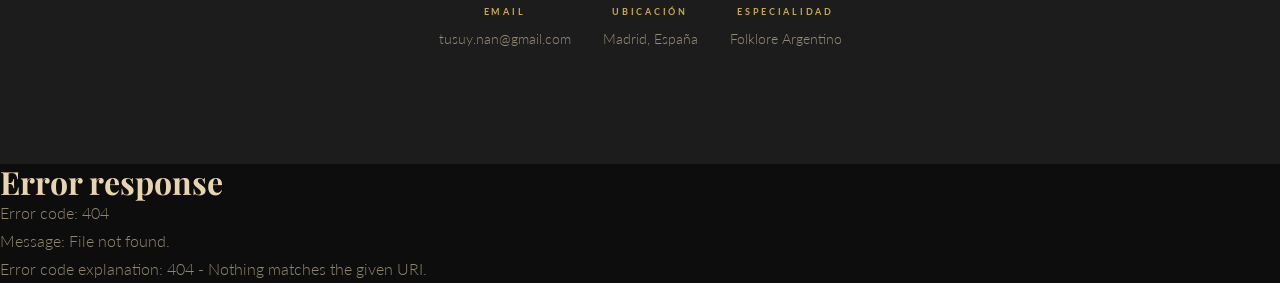
==== commit e5e88e2c: "Revise content and links in index.html Updated links and descriptions for classes and performances. " ====
--- a/tusuy-nan/index.html
+++ b/tusuy-nan/index.html
@@ -289,10 +289,21 @@
         <p class="clase-desc">Un espacio donde trabajamos la danza tanto estilizada como tradicional para escenario y así representar el folklore argentino en Europa.</p>
         <div class="clase-footer">
           <span class="clase-nivel">Con conocimiento previo</span>
-          <a href="https://w.app/tusuynan" class="clase-link" target="_blank" rel="noopener">Inscribirse →</a>
-        </div>
-      </div>
-<!-- ══════════════════════════════════════
+          <a href="https://w.app/tusuynan" class="clase-link" target="_blank" rel="noopener">Información →</a> 
+        </div>
+      </div>
+      
+      <div class="clase-card reveal">
+        <span class="clase-num">03</span>
+        <div class="clase-origen">Argentina</div>
+        <h3 class="clase-nombre">Zapateo Inicial, para danzas</h3>
+        <p class="clase-desc">Quieres aprender a zapatear para bailar una chacarera, gato, etc... Ven a las clases de zapateo inicial para nocer y aprender de los zapateos</p>
+        <div class="clase-footer">
+          <span class="clase-nivel">Desde nivel inicial</span>
+          <a href="https://forms.gle/pjmWGw7GRoztDnw4A" class="clase-link" style="color:var(--texto-fino); cursor:default;">Reserva tu cupo →</a>
+        </div>
+      </div>
+      <!-- ══════════════════════════════════════
       <div class="clase-card reveal">
         <span class="clase-num">03</span>
         <div class="clase-origen">Argentina</div>
@@ -547,7 +558,7 @@
     <div class="espect-grid">
 
       <div class="espect-card reveal">
-        <img src="./img/folk toledo.jpg" alt="Espectáculo de estampa folklórica argentina con zapateo y malambo en Madrid" class="espect-img" loading="lazy" />
+        <img src="./img/elenco.jpg" alt="Espectáculo de estampa folklórica argentina con zapateo y malambo en Madrid" class="espect-img" loading="lazy" />
         <div class="espect-info">
           <div class="espect-pais">Argentina</div>
           <h3 class="espect-nombre">Folklore Tradicional Argentina</h3>
@@ -582,13 +593,13 @@
         <p class="eyebrow">Arte, Tradición &amp; Escenario</p>
         <h2 class="section-title">Agustina<br>&amp; Miguel</h2>
         <p class="nosotros-text">
-          Somos <strong>especialistas en folklore argentino</strong> con más de 10 años sobre los escenarios
+          Somos <strong>profesores de folklore argentino</strong> con más de 10 años sobre los escenarios
           de Argentina y Europa. Desde Madrid llevamos la danza tradicional argentina a festivales,
           teatros y escuelas de todo el continente.
         </p>
         <p class="nosotros-text">
           En <strong>Tusuy Ñan</strong> fusionamos la técnica con el espíritu social del folklore, creando
-          un puente cultural único para alumnos y espectadores que buscan conectar con la raíz sudamericana.
+          un puente cultural único para alumnos y espectadores, que los lleva conectar mucho más allá de la danza.
         </p>
         <div class="nosotros-stats">
           <div><div class="stat-num">+10</div><div class="stat-label">Años en escena</div></div>
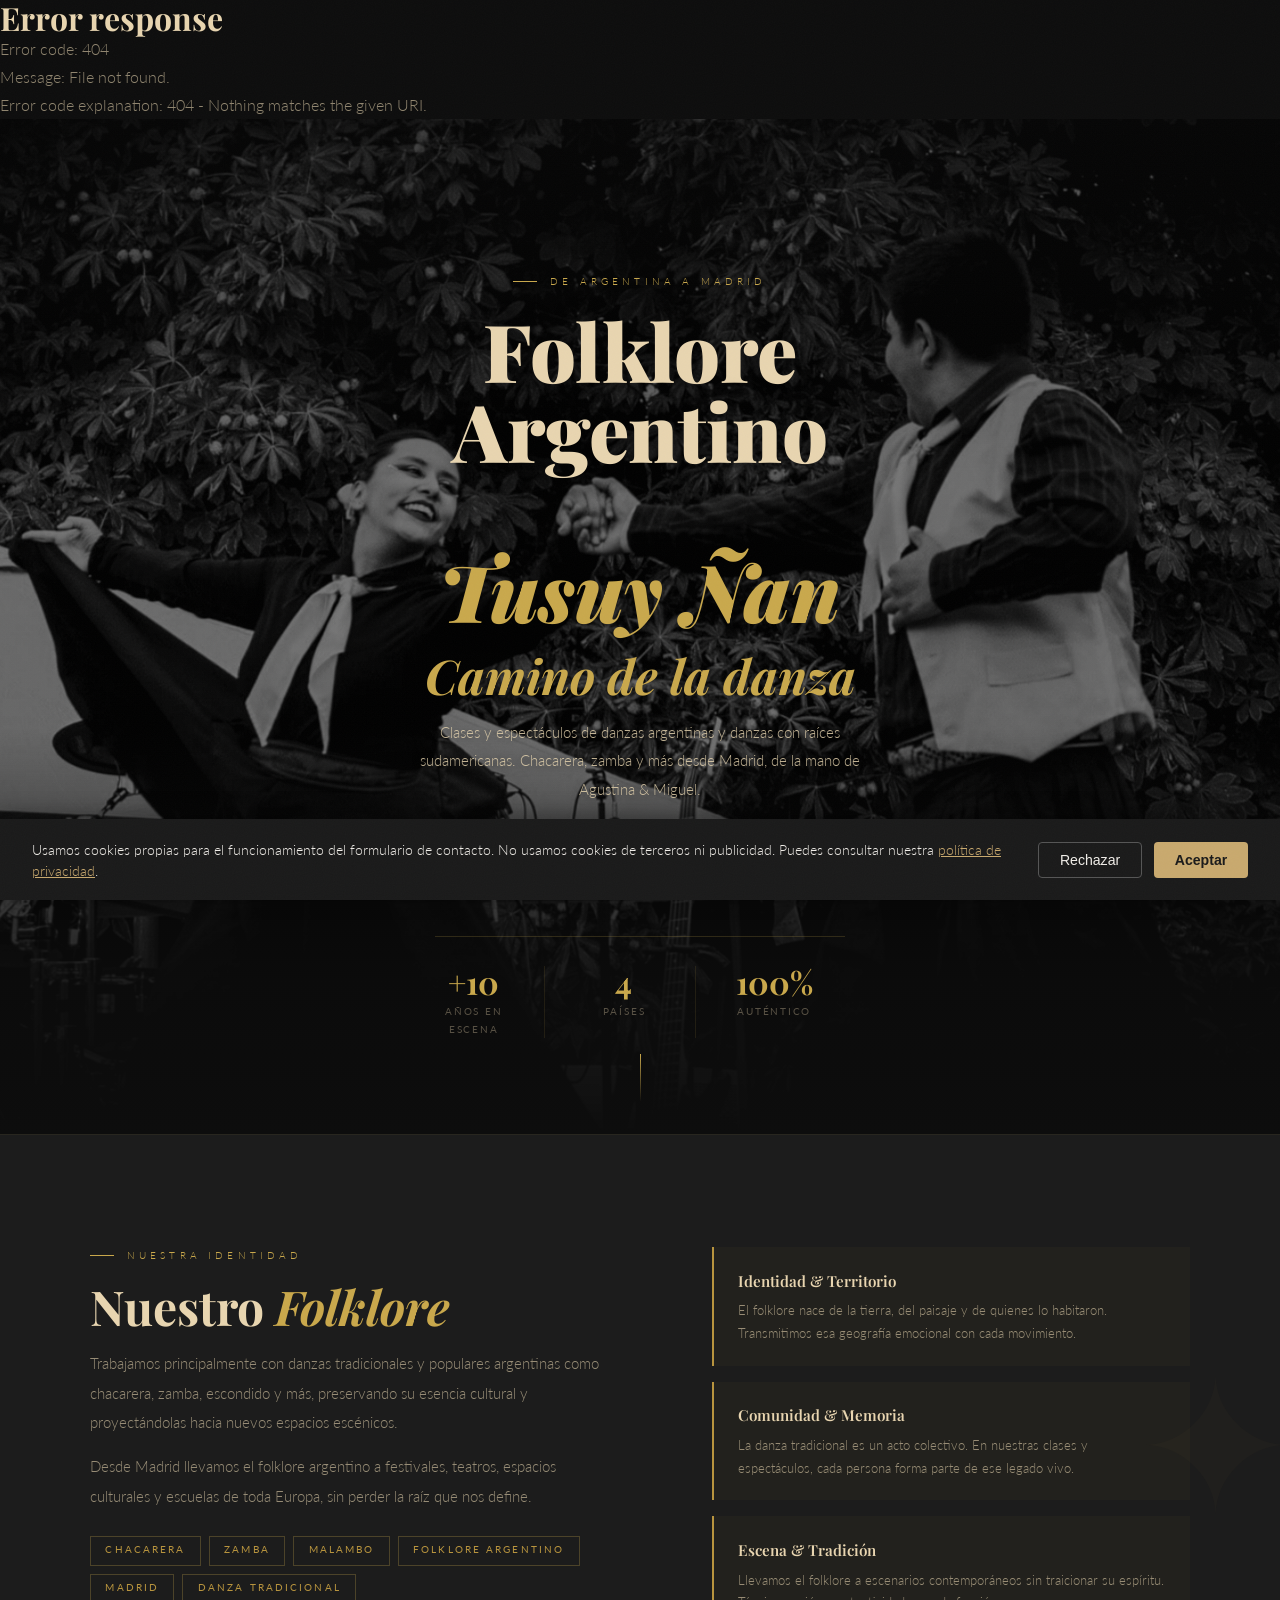
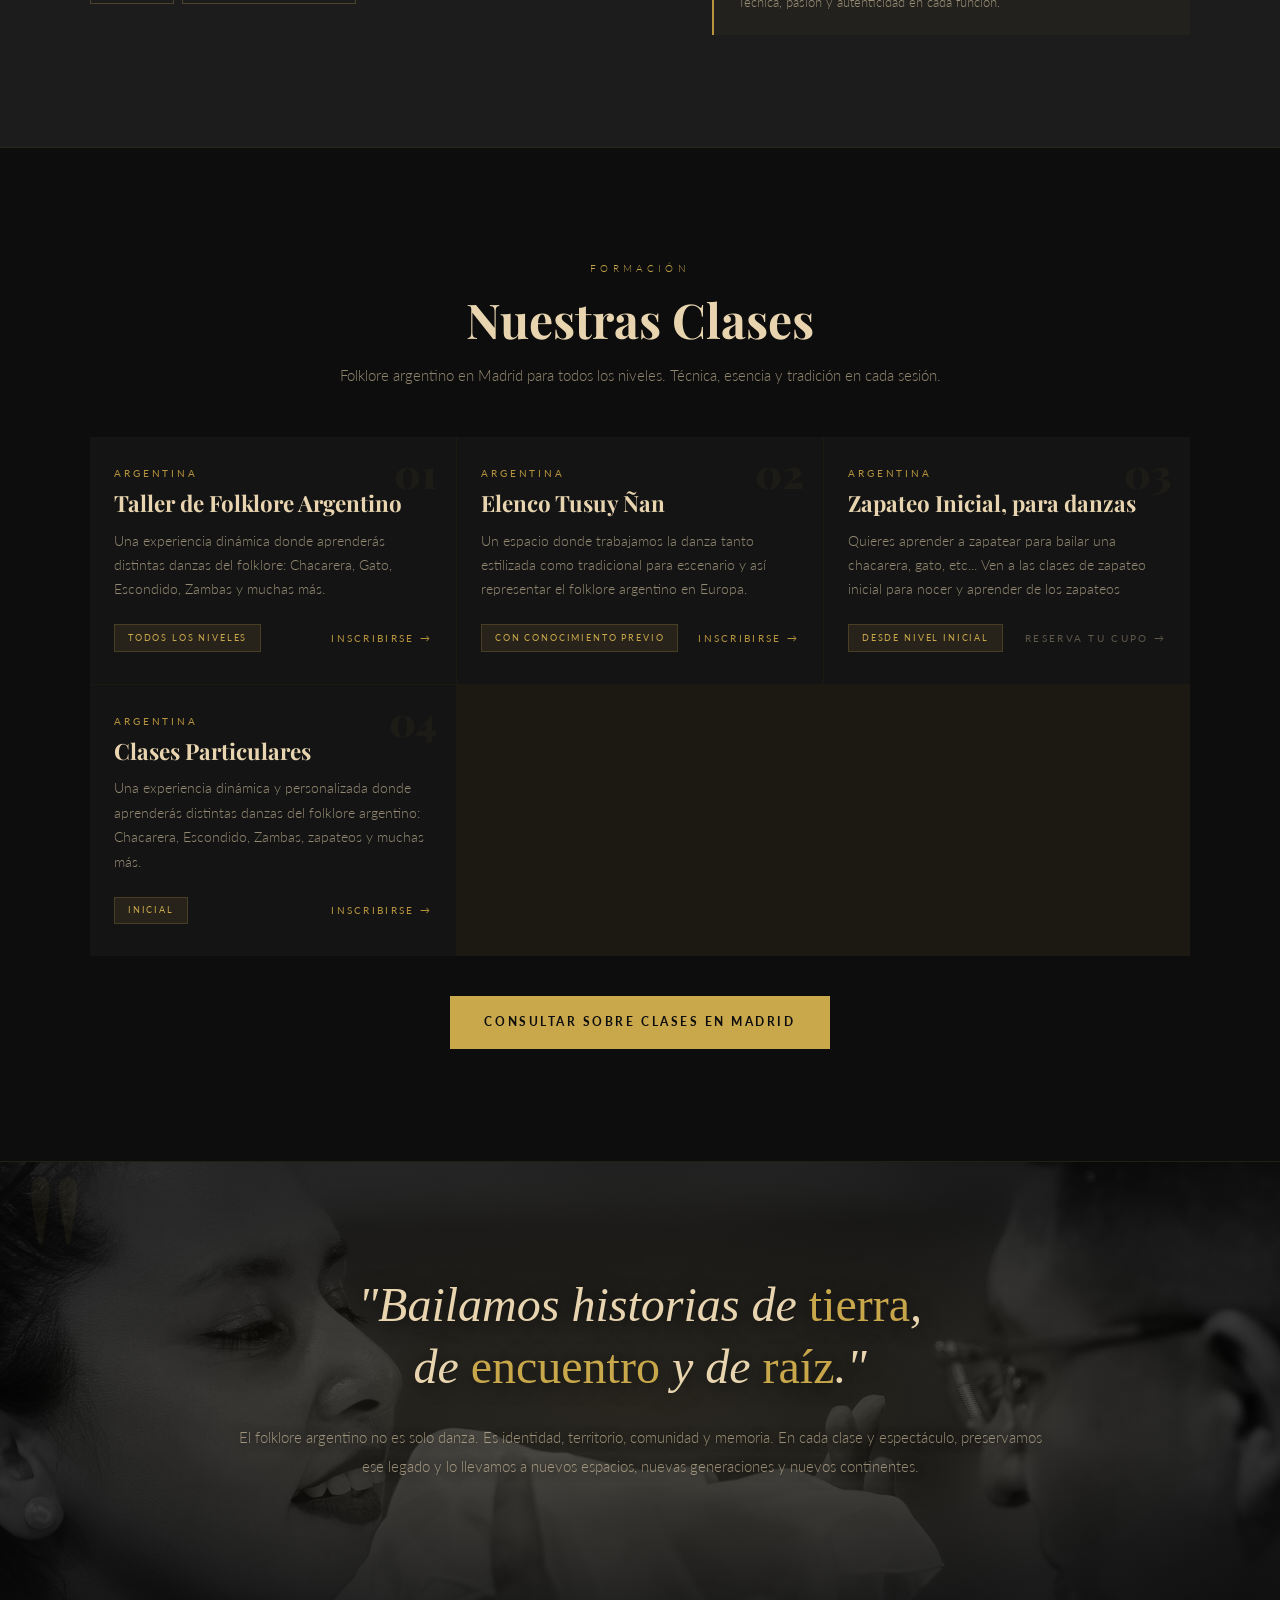
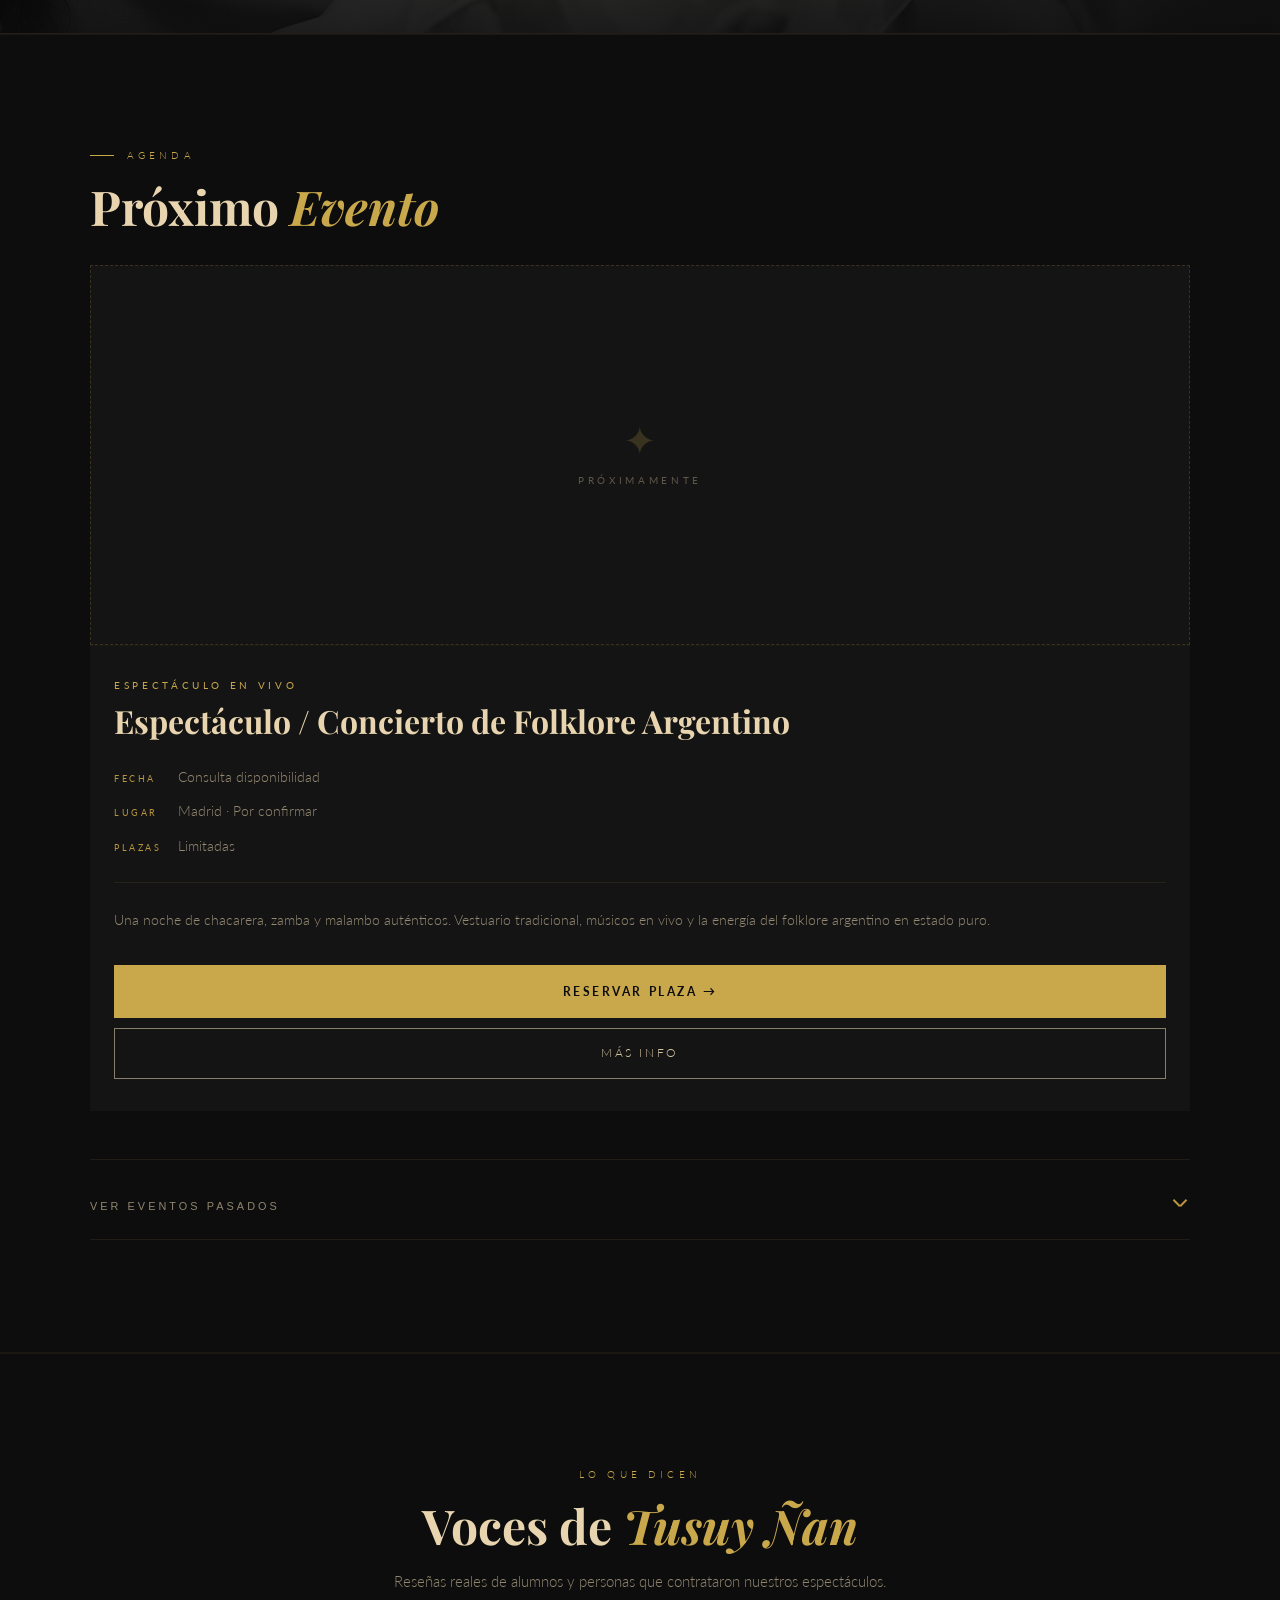
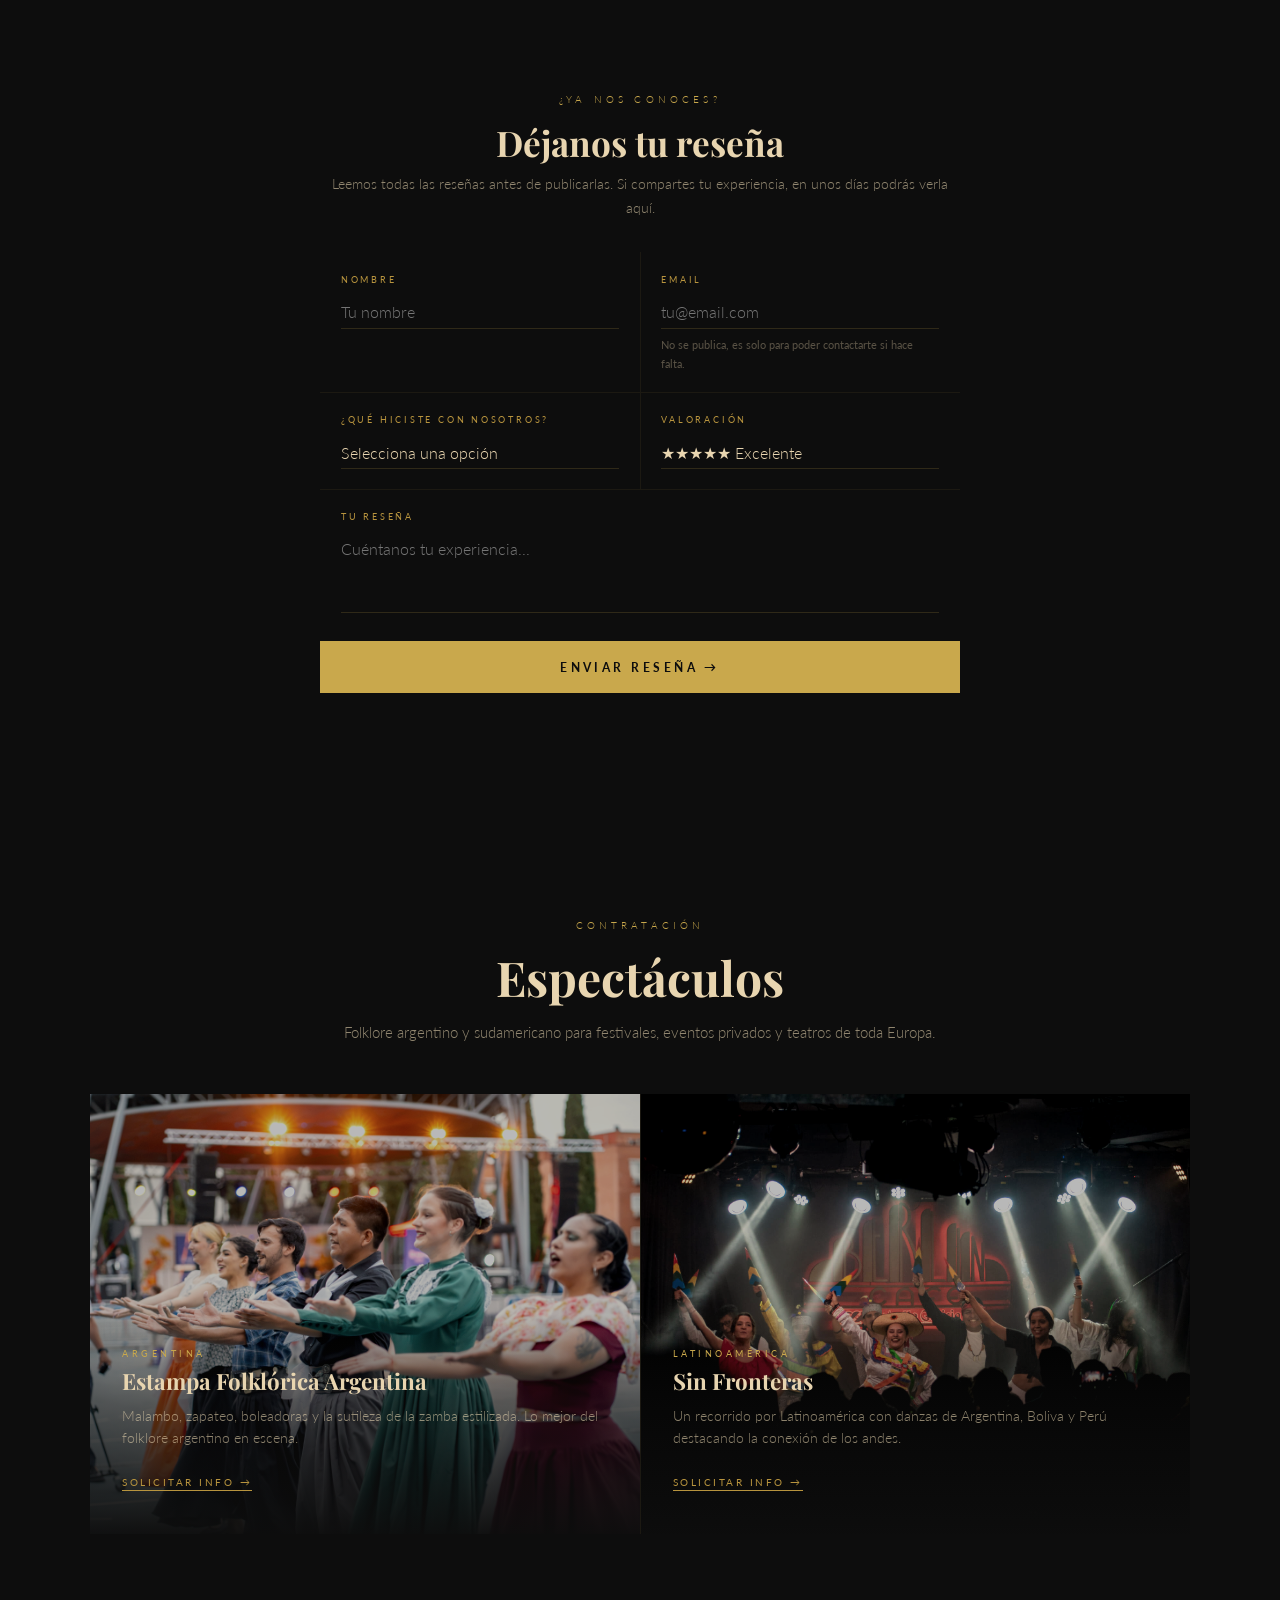
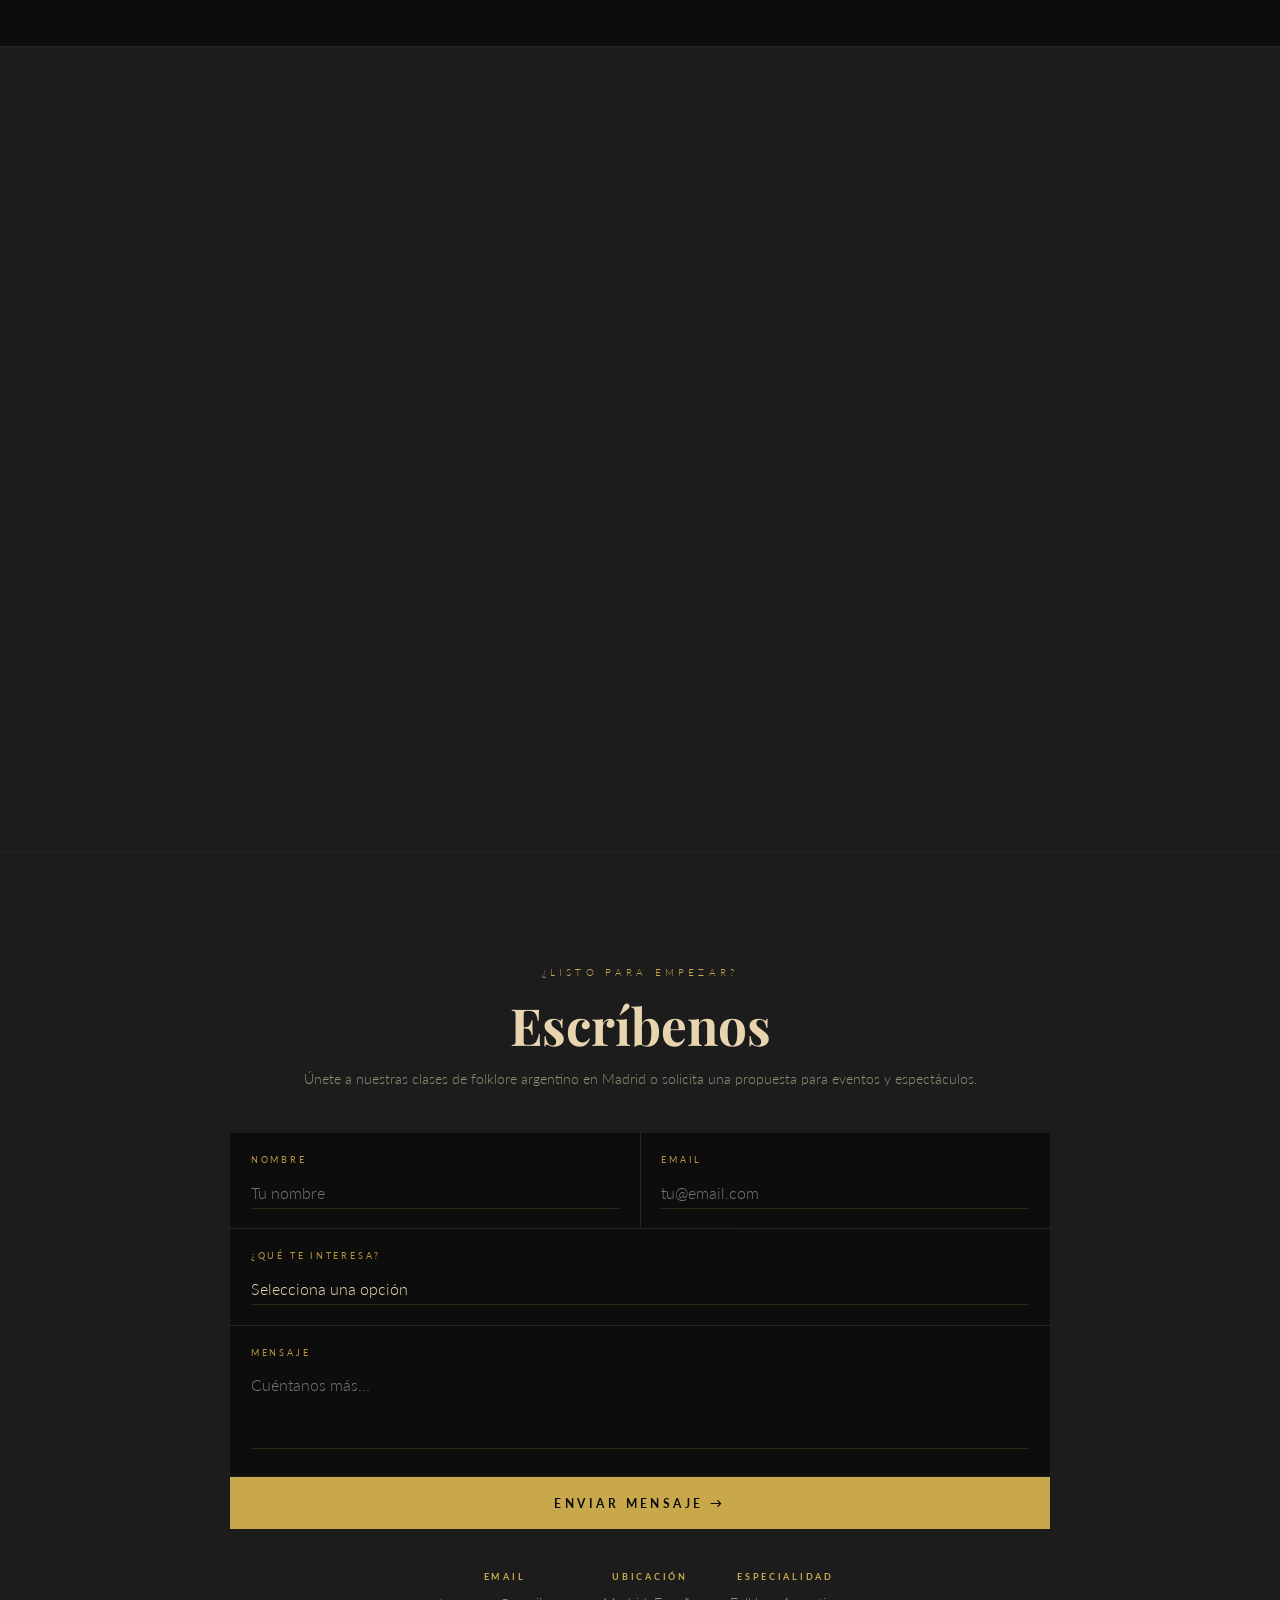
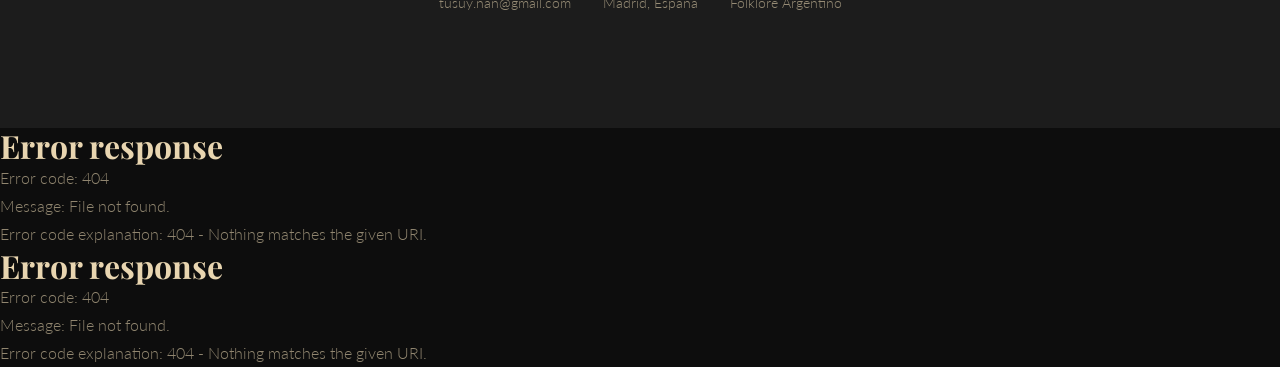
==== commit 82f73a4e: "Add WhatsApp floating button and update links" ====
--- a/tusuy-nan/index.html
+++ b/tusuy-nan/index.html
@@ -103,6 +103,7 @@
   <link rel="stylesheet" href="./css/navbar.css" />
   <link rel="stylesheet" href="./css/footer.css" />
   <link rel="stylesheet" href="./css/home.css" />
+  <link rel="stylesheet" href="./css/whatsapp-float.css" />
 </head>
 <body>
 
@@ -278,7 +279,7 @@
         <p class="clase-desc">Una experiencia dinámica donde aprenderás distintas danzas del folklore: Chacarera, Gato, Escondido, Zambas y muchas más.</p>
         <div class="clase-footer">
           <span class="clase-nivel">Todos los niveles</span>
-          <a href="https://forms.gle/RbMJRJ27ntcEY1SM9" class="clase-link" target="_blank" rel="noopener">Inscribirse →</a>
+          <a href="https://docs.google.com/forms/d/e/1FAIpQLScEq_d7zS1VdqPjqW7KhTDardm_DSz-I-g7JGvjxgZeINDueA/viewform" class="clase-link" target="_blank" rel="noopener">Inscribirse →</a>
         </div>
       </div>
 
@@ -289,10 +290,10 @@
         <p class="clase-desc">Un espacio donde trabajamos la danza tanto estilizada como tradicional para escenario y así representar el folklore argentino en Europa.</p>
         <div class="clase-footer">
           <span class="clase-nivel">Con conocimiento previo</span>
-          <a href="https://w.app/tusuynan" class="clase-link" target="_blank" rel="noopener">Información →</a> 
-        </div>
-      </div>
-      
+          <a href="https://forms.gle/ts8Kjhfhya6NLiP17" class="clase-link" target="_blank" rel="noopener">Inscribirse →</a>
+        </div>
+      </div>
+
       <div class="clase-card reveal">
         <span class="clase-num">03</span>
         <div class="clase-origen">Argentina</div>
@@ -303,7 +304,7 @@
           <a href="https://forms.gle/pjmWGw7GRoztDnw4A" class="clase-link" style="color:var(--texto-fino); cursor:default;">Reserva tu cupo →</a>
         </div>
       </div>
-      <!-- ══════════════════════════════════════
+            <!-- ══════════════════════════════════════
       <div class="clase-card reveal">
         <span class="clase-num">03</span>
         <div class="clase-origen">Argentina</div>
@@ -314,7 +315,8 @@
           <span class="clase-link" style="color:var(--texto-fino); cursor:default;">Próximamente →</span>
         </div>
       </div>
-══════════════════ -->
+        ══════════════════ -->
+
       <div class="clase-card reveal">
         <span class="clase-num">04</span>
         <div class="clase-origen">Argentina</div>
@@ -553,7 +555,7 @@
     <div class="section-header reveal">
       <p class="eyebrow center">Contratación</p>
       <h2 class="section-title">Espectáculos</h2>
-      <p class="section-subtitle">Folklore argentino y sudamericano para festivales, eventos privados y teatros de todo el Mundo</p>
+      <p class="section-subtitle">Folklore argentino y sudamericano para festivales, eventos privados y teatros de toda Europa.</p>
     </div>
     <div class="espect-grid">
 
@@ -561,8 +563,8 @@
         <img src="./img/elenco.jpg" alt="Espectáculo de estampa folklórica argentina con zapateo y malambo en Madrid" class="espect-img" loading="lazy" />
         <div class="espect-info">
           <div class="espect-pais">Argentina</div>
-          <h3 class="espect-nombre">Folklore Tradicional Argentina</h3>
-          <p class="espect-desc">Chacarera, conexión en Zamba, Malambo y mucho más. Lo mejor del folklore argentino en escena.</p>
+          <h3 class="espect-nombre">Estampa Folklórica Argentina</h3>
+          <p class="espect-desc">Malambo, zapateo, boleadoras y la sutileza de la zamba estilizada. Lo mejor del folklore argentino en escena.</p>
           <a href="#contacto" class="espect-link">Solicitar Info →</a>
         </div>
       </div>
@@ -599,7 +601,7 @@
         </p>
         <p class="nosotros-text">
           En <strong>Tusuy Ñan</strong> fusionamos la técnica con el espíritu social del folklore, creando
-          un puente cultural único para alumnos y espectadores, que los lleva conectar mucho más allá de la danza.
+          un puente cultural único para alumnos y espectadores, que los lleva a conectar mucho más allá de la danza.
         </p>
         <div class="nosotros-stats">
           <div><div class="stat-num">+10</div><div class="stat-label">Años en escena</div></div>
@@ -702,6 +704,9 @@
   <!-- FOOTER -->
   <div id="footer-placeholder"></div>
 
+  <!-- WHATSAPP FLOTANTE -->
+  <div id="whatsapp-placeholder"></div>
+
   <script src="./js/main.js"></script>
 </body>
 </html>
--- a/tusuy-nan/css/whatsapp-float.css
+++ b/tusuy-nan/css/whatsapp-float.css
@@ -0,0 +1,102 @@
+/* ================================================
+   WHATSAPP FLOTANTE
+   Botón fijo (abajo a la derecha). Base carbón +
+   anillo dorado para seguir la estética del sitio,
+   con el verde de WhatsApp en el ícono para que
+   siga siendo reconocible al instante.
+   ================================================ */
+
+.whatsapp-float {
+  position: fixed;
+  right: 22px;
+  bottom: 22px;
+  z-index: 999;
+  width: 58px;
+  height: 58px;
+  border-radius: 50%;
+  display: flex;
+  align-items: center;
+  justify-content: center;
+  background: var(--carbon, #141414);
+  border: 1.5px solid rgba(201, 168, 76, 0.55);
+  color: #25D366;
+  box-shadow: 0 4px 18px rgba(0, 0, 0, 0.45);
+  text-decoration: none;
+  transition: transform 0.25s ease, box-shadow 0.25s ease, border-color 0.25s ease;
+  animation: whatsapp-float-in 0.6s ease 1s backwards;
+}
+
+.whatsapp-float:hover,
+.whatsapp-float:focus-visible {
+  transform: translateY(-3px) scale(1.05);
+  border-color: rgba(201, 168, 76, 0.9);
+  box-shadow: 0 8px 22px rgba(0, 0, 0, 0.55), 0 0 16px rgba(201, 168, 76, 0.35);
+}
+
+.whatsapp-float svg {
+  position: relative;
+  z-index: 1;
+}
+
+/* Anillo dorado tipo "latido", sutil, para que se note sin ser invasivo */
+.whatsapp-float-ping {
+  position: absolute;
+  inset: 0;
+  border-radius: 50%;
+  border: 1.5px solid rgba(201, 168, 76, 0.55);
+  animation: whatsapp-ping 2.6s cubic-bezier(0, 0, 0.2, 1) infinite;
+  pointer-events: none;
+}
+
+@keyframes whatsapp-ping {
+  0%   { transform: scale(1);    opacity: 0.55; }
+  70%  { transform: scale(1.55); opacity: 0; }
+  100% { transform: scale(1.55); opacity: 0; }
+}
+
+@keyframes whatsapp-float-in {
+  from { opacity: 0; transform: translateY(16px) scale(0.85); }
+  to   { opacity: 1; transform: translateY(0) scale(1); }
+}
+
+/* Tooltip — solo aporta en pantallas con mouse (desktop) */
+.whatsapp-float-tooltip {
+  position: absolute;
+  right: 68px;
+  top: 50%;
+  transform: translateY(-50%) translateX(6px);
+  background: var(--carbon, #141414);
+  border: 1px solid rgba(201, 168, 76, 0.3);
+  color: var(--texto, #E8D5B0);
+  font-family: var(--font-body, inherit);
+  font-size: 0.78rem;
+  white-space: nowrap;
+  padding: 0.4rem 0.75rem;
+  border-radius: 6px;
+  opacity: 0;
+  pointer-events: none;
+  transition: opacity 0.2s ease, transform 0.2s ease;
+}
+
+.whatsapp-float:hover .whatsapp-float-tooltip {
+  opacity: 1;
+  transform: translateY(-50%) translateX(0);
+}
+
+@media (hover: none) {
+  .whatsapp-float-tooltip { display: none; }
+}
+
+/* Mobile: un poco más chico y más pegado al borde para no tapar contenido */
+@media (max-width: 600px) {
+  .whatsapp-float {
+    width: 52px;
+    height: 52px;
+    right: 14px;
+    bottom: 16px;
+  }
+  .whatsapp-float svg {
+    width: 25px;
+    height: 25px;
+  }
+}
